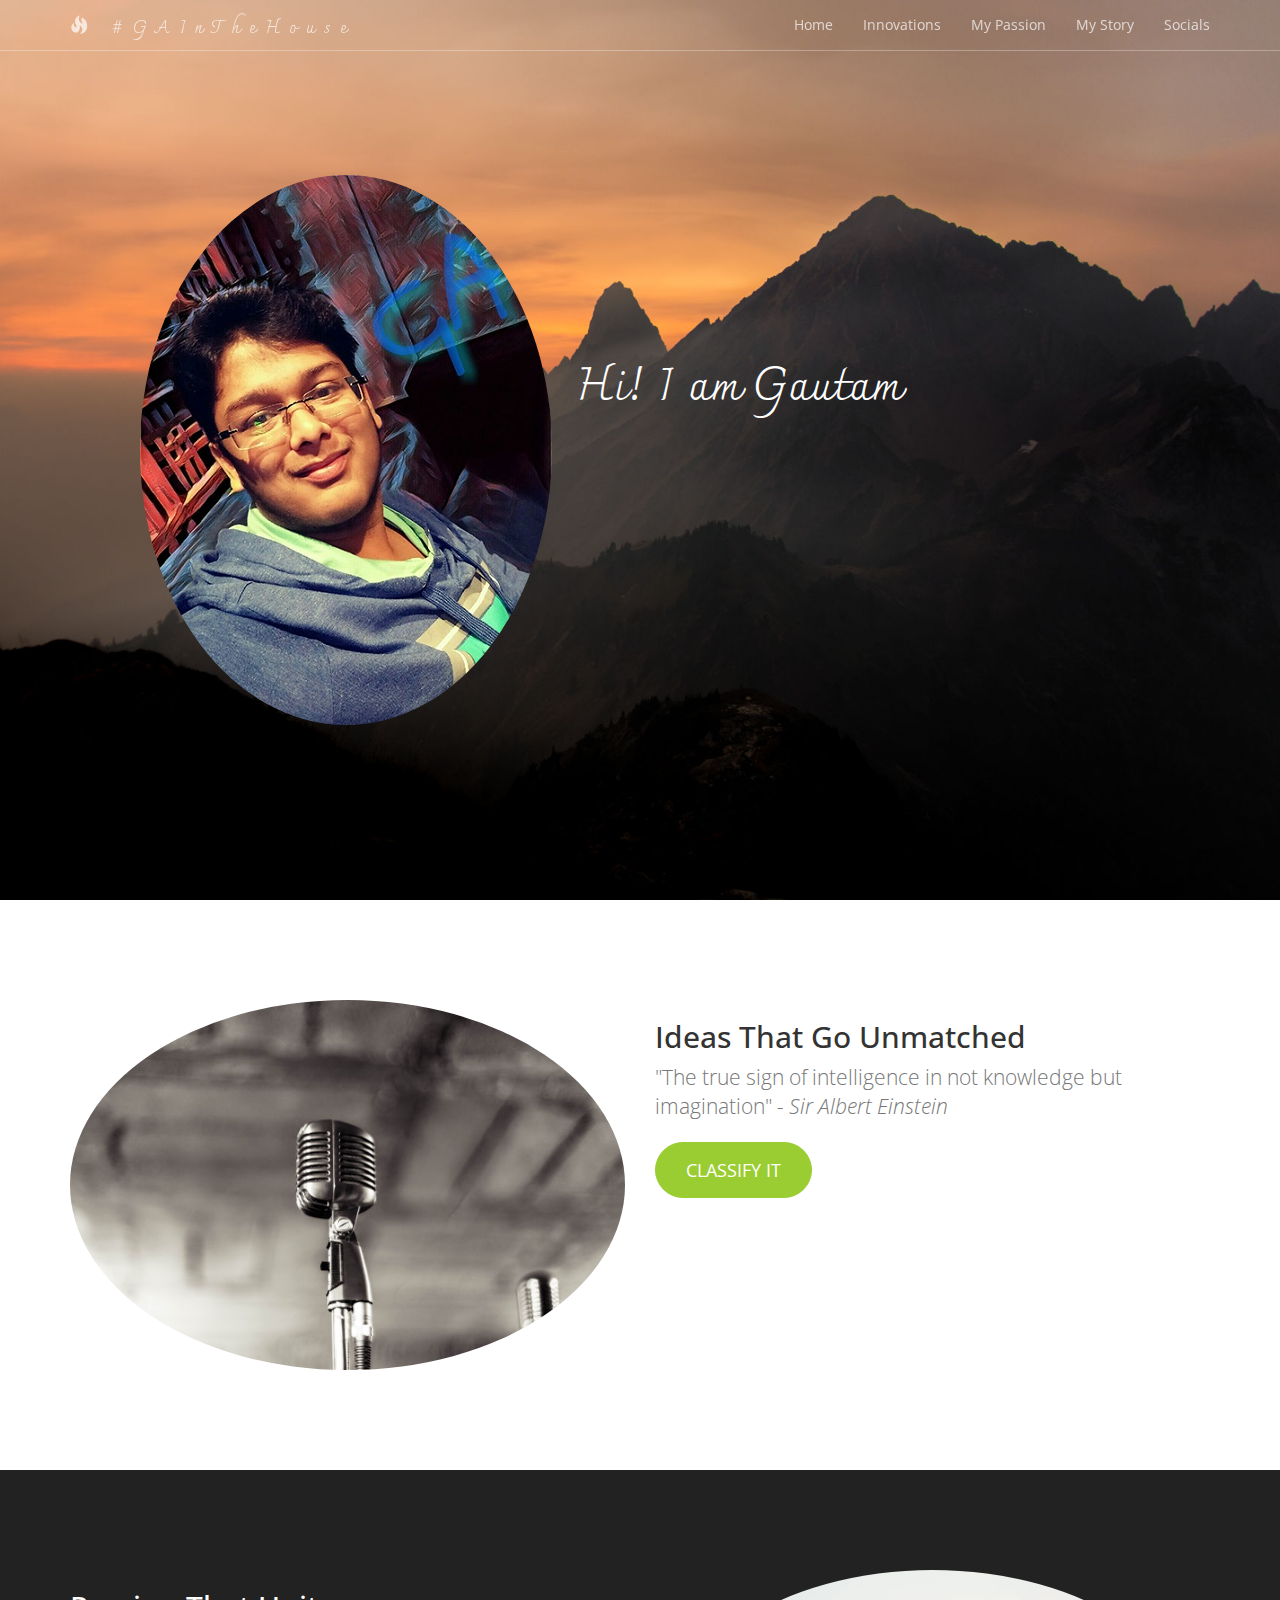
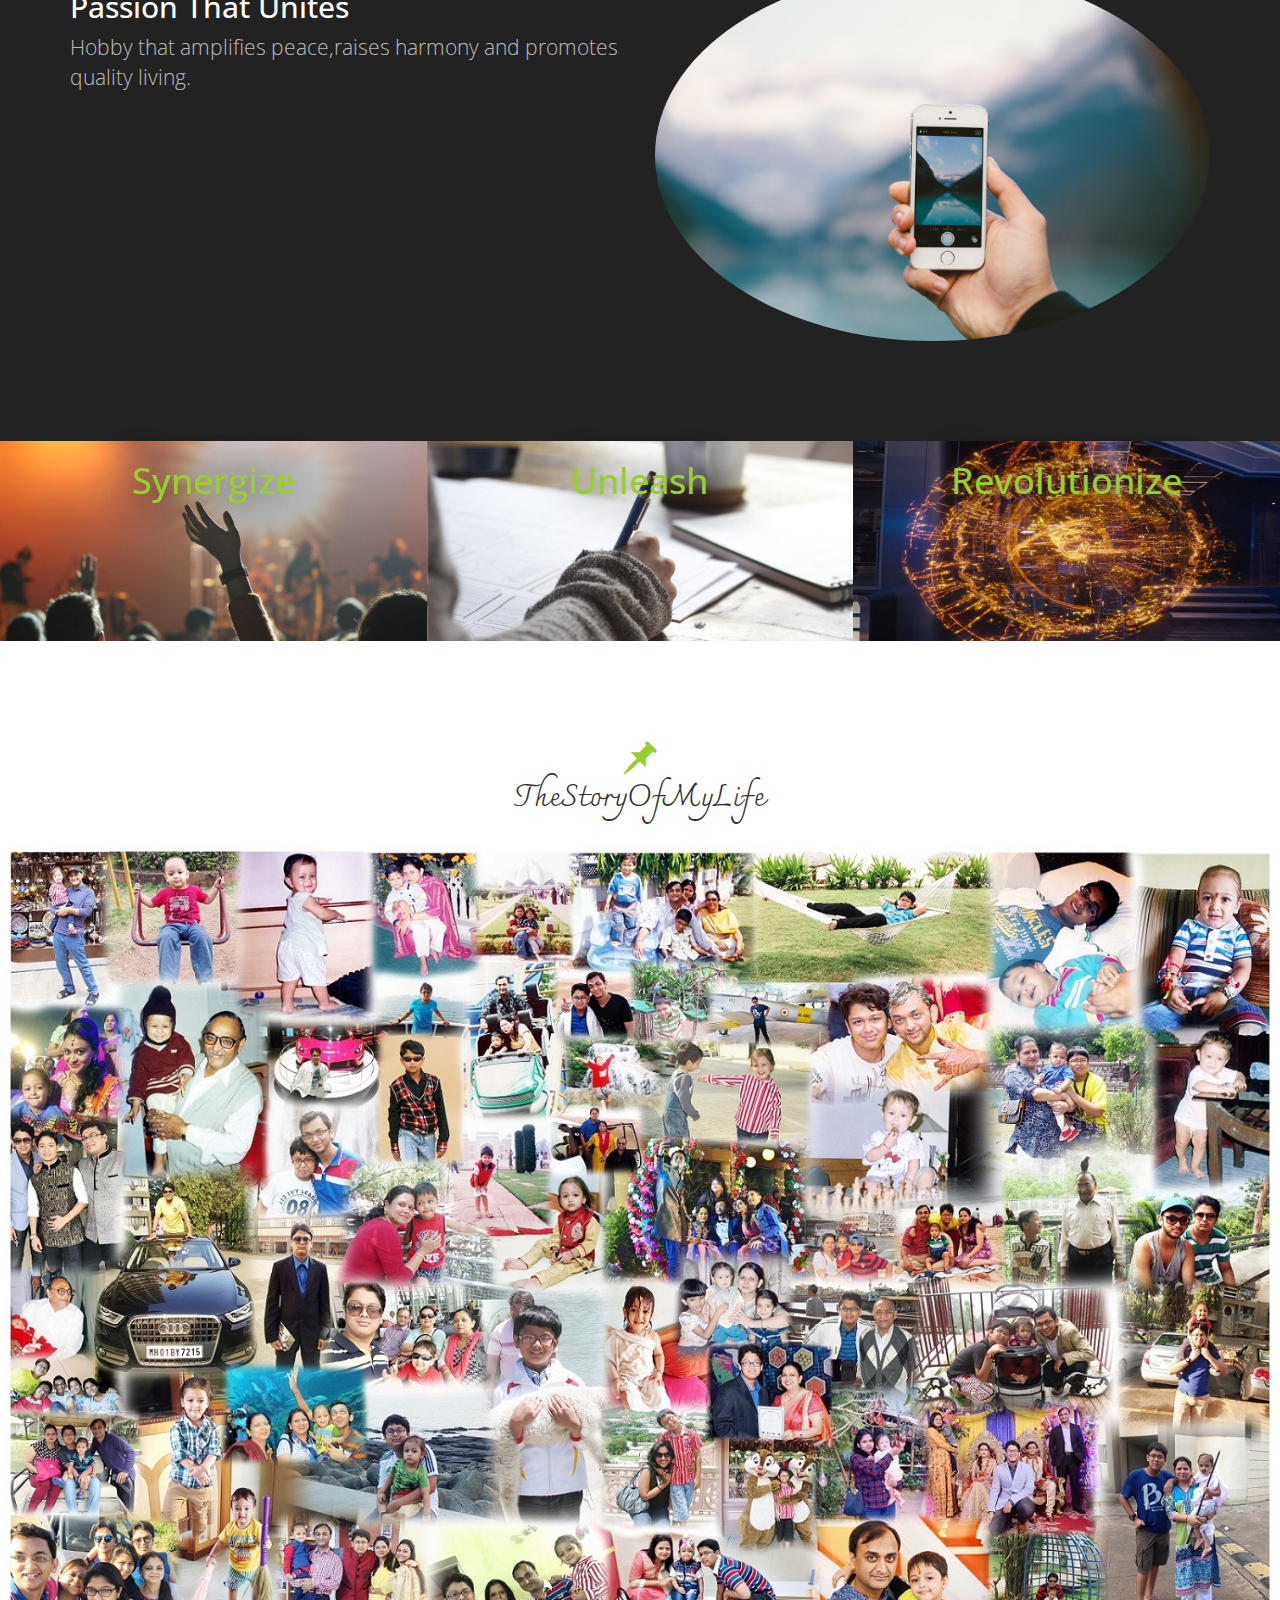
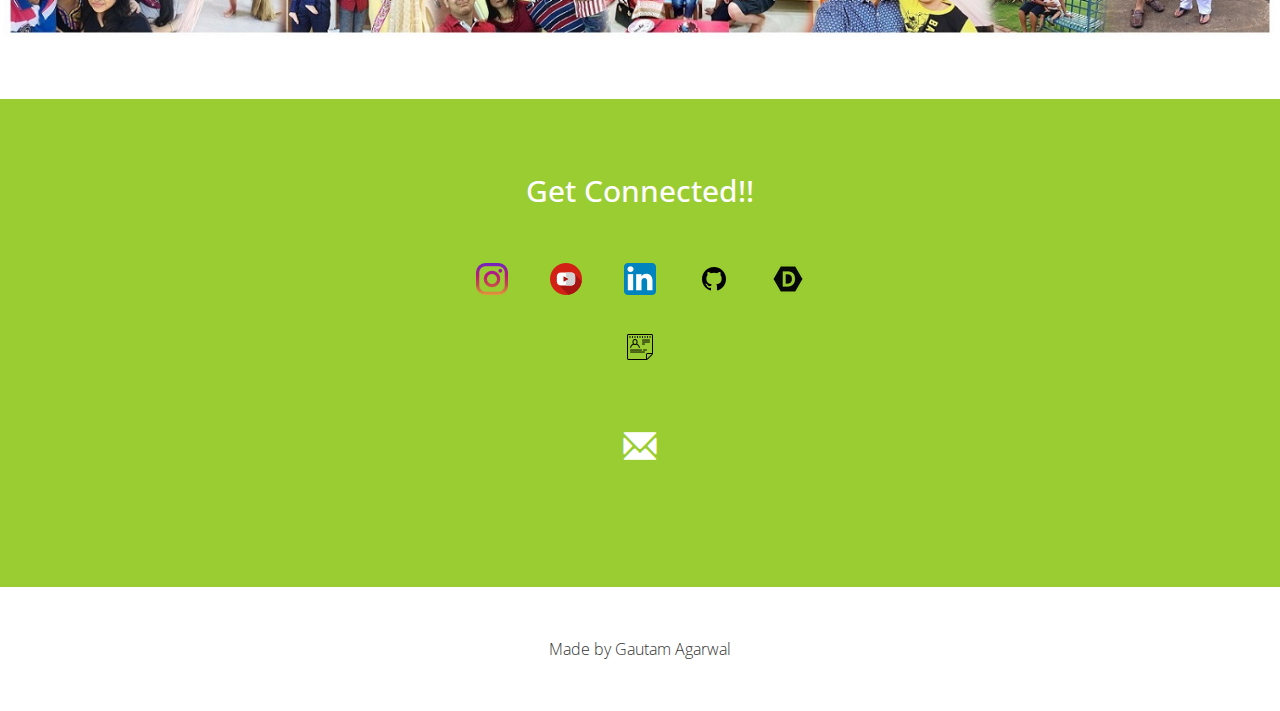
==== index.html @ 52cdddf7 "Summer 2020 Commit" ====
<!DOCTYPE html>
<html lang="en">
    <head>
        
        <meta charset="utf-8">
        <meta http-equiv="X-UA-Compatible" content="IE=edge">
        <meta name="viewport" content="width=device-width, initial-scale=1">
        
        <!-- The above 3 meta tags *must* come first in the head; any other head content must come *after* these tags -->
        <title>GAInTheHouse</title>
        
        <!-- Bootstrap Core CSS -->
        <link href="css/bootstrap.min.css" rel="stylesheet">
        
        <!-- Custom CSS: This stylesheet is to override any Bootstrap styles and apply own styles -->
        <link href="css/custom.css" rel="stylesheet">

        <!--[if lt IE 9]>
            <script src="https://oss.maxcdn.com/libs/html5shiv/3.7.0/html5shiv.js"></script>
            <script src="https://oss.maxcdn.com/libs/respond.js/1.4.2/respond.min.js"></script>
        <![endif]-->

        <!-- Custom Fonts from Google -->
        <link href="https://fonts.googleapis.com/css?family=Charmonman" rel="stylesheet">
        <link href='http://fonts.googleapis.com/css?family=Open+Sans:300italic,400italic,600italic,700italic,800italic,400,300,600,700,800' rel='stylesheet' type='text/css'>
        
        <!-- Title & Fav Icons -->
        <link rel="apple-touch-icon" sizes="57x57" href="/fav/apple-icon-57x57.png">
        <link rel="apple-touch-icon" sizes="60x60" href="/fav/apple-icon-60x60.png">
        <link rel="apple-touch-icon" sizes="72x72" href="/fav/apple-icon-72x72.png">
        <link rel="apple-touch-icon" sizes="76x76" href="/fav/apple-icon-76x76.png">
        <link rel="apple-touch-icon" sizes="114x114" href="fav/apple-icon-114x114.png">
        <link rel="apple-touch-icon" sizes="120x120" href="/fav/apple-icon-120x120.png">
        <link rel="apple-touch-icon" sizes="144x144" href="/fav/apple-icon-144x144.png">
        <link rel="apple-touch-icon" sizes="152x152" href="/fav/apple-icon-152x152.png">
        <link rel="apple-touch-icon" sizes="180x180" href="/fav/apple-icon-180x180.png">
        <link rel="icon" type="image/png" sizes="192x192"  href="/fav/android-icon-192x192.png">
        <link rel="icon" type="image/png" sizes="32x32" href="/fav/favicon-32x32.png">
        <link rel="icon" type="image/png" sizes="96x96" href="/fav/favicon-96x96.png">
        <link rel="icon" type="image/png" sizes="16x16" href="/fav/favicon-16x16.png">
        <link rel="manifest" href="/fav/manifest.json">
        <meta name="msapplication-TileColor" content="#ffffff">
        <meta name="msapplication-TileImage" content="/fav/ms-icon-144x144.png">
        <meta name="theme-color" content="#ffffff">
    
    </head>

    <body>

        <!-- Navigation -->
        <nav id="siteNav" class="navbar navbar-default navbar-fixed-top" role="navigation">
            <div class="container">
                <!-- Logo and responsive toggle -->
                <div class="navbar-header">
                    <button type="button" class="navbar-toggle" data-toggle="collapse" data-target="#navbar">
                        <span class="sr-only">Toggle navigation</span>
                        <span class="icon-bar"></span>
                        <span class="icon-bar"></span>
                        <span class="icon-bar"></span>
                    </button>
                    <a class="navbar-brand" href="#">
                	   <span class="glyphicon glyphicon-fire"></span> 
                	   #GAInTheHouse
                    </a>
                </div>
                <!-- Navbar links -->
                <div class="collapse navbar-collapse" id="navbar">
                    <ul class="nav navbar-nav navbar-right">
                        <li>
                            <a href="#head">Home</a>
                        </li>
                        <li>
                            <a href="#innovations">Innovations</a>
                        </li>
					    <li>
						    <a href="#passion">My Passion</a>		
					    </li>
                        <li>
						    <a href="#story">My Story</a>		
					    </li>
                        <li>
                            <a href="#socials">Socials</a>
                        </li>
                    </ul>
                
              </div><!-- /.navbar-collapse -->
         </div><!-- /.container -->
    </nav>

	   <!-- Header -->
       <header>
        <div class="header-content" id="head">
            <div class="header-content-inner">
                <img src="images/1.jpg" class="gautam-image">
                <br><br><br><br><br><br>
                <h1 style="float:left;">&nbsp;&nbsp;Hi! I am Gautam</h1>
                <br><br><br><br><br><br><br>
                
            </div>
        </div>
    </header>

	   <!-- Innovations-->
       <section class="content innovations" id="innovations">
        <div class="container">
            <div class="row">
                <div class="col-sm-6">
                    <img class="img-responsive img-circle center-block" src="images/microphone.jpg" alt="">
                </div>
                <div class="col-sm-6">
                	<h2 class="section-header">Ideas That Go Unmatched</h2>
                	<p class="lead text-muted">"The true sign of intelligence in not knowledge but imagination"
                        <span style="font-style: italic"> - Sir Albert Einstein</span></p>
                	<button id="myBtn" class="btn btn-primary btn-lg">Classify It</button>
                    
                    <!-- The Modal -->
                    <div id="myModalidea" class="modal-idea">
                        <!-- Modal content For Idea -->
                        <div class="modal-content-idea">
                            <div class="modal-header-idea">
                                <span class="close-idea">&times;</span>
                                <h2>Robo"Mop"</h2>
                            </div>
                            <div class="modal-body-idea">
                                <ul> 
                                    <li>An advanced automated cleaning robot that uses arduino language.</li>
                                    <li>Incorporates obstacles, avoids them and serves end-to-end clening services.</li>
                                    <li>Second-to-second actions monitorable by online dynamic dashboard.</li>
                                </ul>
                            </div>
                            <div class="modal-footer-idea">
                                <h3><a href="dashboard.html">Click here</a> to view the dashboard</h3>
                            </div>
                        </div>
                    </div>
                    <script>
                        // Get the modal
                        var modal = document.getElementById('myModalidea');
                        // Get the button that opens the modal
                        var btn = document.getElementById("myBtn");
                        // Get the <span> element that closes the modal
                        var span = document.getElementsByClassName("close-idea")[0];
                        // When the user clicks the button, open the modal 
                        btn.onclick = function() 
                        {
                            modal.style.display = "block";
                        }
                        // When the user clicks on <span> (x), close the modal
                        span.onclick = function() 
                        {
                            modal.style.display = "none";
                        }
                        // When the user clicks anywhere outside of the modal, close it
                        window.onclick = function(event) 
                        {
                            if (event.target == modal) 
                            {
                                modal.style.display = "none";
                            }
                        }
                    </script>
                </div>                
            </div>
        </div>
    </section>
    
	   <!-- Passion -->
       <section class="content content-2" id="passion">
        <div class="container">
            <div class="row">
                <div class="col-sm-6">
                	<h2 class="section-header">Passion That Unites</h2>
                	<p class="lead text-light">Hobby that amplifies peace,raises harmony and promotes quality living.</p>
                </div>    
                <div class="col-sm-6">
                    <img class="img-responsive img-circle center-block" src="images/iphone.jpg" alt="">
                </div>            
            </div>
        </div>
    </section>    

       <!-- Promos -->
	   <div class="container-fluid">
            <div class="row promo">
               <a onclick="openModal();currentSlide(1)" class="cursor">
                <div class="col-md-4 promo-item item-2">
                        <h1 class="cursor">Synergize</h1>       
				</div>
               </a>
               <a onclick="openModal();currentSlide(2)" class="cursor">
                    <div class="col-md-4 promo-item item-1">
                        <h1>Unleash</h1>
                    </div>
                </a>
                <a onclick="openModal();currentSlide(3)" class="cursor">
				    <div class="col-md-4 promo-item item-3">
                         <h1>Revolutionize</h1>
                    </div>
                </a>
            </div>
        </div><!-- /.container-fluid -->
        <div id="myModallightbox" class="modal-lightbox">
            <span class="close-lightbox cursor" onclick="closeModallightbox()">&times;</span>
            <div class="modal-content-lightbox">
                <div class="mySlides" style="background: url(images/concert.jpg) no-repeat; background-size: auto;">
                    <div class="numbertext" >1/3</div>
                    <br>
                    <h1 style="font-family:'Charmonman',cursive;text-align: center" class="music-icon">
                        <span class="glyphicon glyphicon-music" style="font-size:6px;"></span>
                        <span class="glyphicon glyphicon-music" style="font-size:12px;"></span>
                        <span class="glyphicon glyphicon-music" style="font-size:18px;"></span>
                        <span class="glyphicon glyphicon-music" style="font-size:24px;"></span>
                        <span class="glyphicon glyphicon-music" style="font-size:30px;"></span>
                    </h1>
                    <p style="font-size: 18px; color:white;">&nbsp;&nbsp;&nbsp;&nbsp; 
                        Music breathes life within you. It encourages you, motivates you and pours energy into you.<br>
                    </p>
                    <ul style="font-size: 18px; color: white;">
                        <li>I host a youtube channel, "GA InTheHouse" to showcase my talent in music.</li>
                    </ul>
                    <h1 style="font-family:'Charmonman',cursive; font-size: 30px; color: white;">
                        &nbsp;&nbsp;&nbsp;&nbsp;&nbsp;&nbsp;&nbsp;My Favourite Pieces
                    </h1>
                    <div class="gallery">
                        <video controls>
                            <source src="videos/sway.mp4" type="video/mp4">
                                Your browser does not support the video tag.
                        </video>
                        <div class="desc">Sway</div>
                    </div>
                    <div class="gallery">
                        <video controls>
                            <source src="videos/jamaican.mp4" type="video/mp4">
                                Your browser does not support the video tag.
                        </video>
                        <div class="desc">Jamaican Farewell</div>
                    </div>
                    <div class="gallery">
                        <video controls>
                            <source src="videos/imagine.mp4" type="video/mp4">
                                Your browser does not support the video tag.
                        </video>
                        <div class="desc">Imagine</div>
                    </div>
                    <br><br><br><br><br><br><br><br><br><br><br><br><br>
                    <p style="color: white">&nbsp;&nbsp;&nbsp;&nbsp;&nbsp;
                        View some more videos on 
                        <a href="https://www.youtube.com/channel/UCxS1_cz53xz7WYj1E4BYRvg?view_as=subscriber">
                            <img src="images/youtube.png">
                        </a> 
                    </p>
                    <br>
                </div>    
                <div class="mySlides item-1" style="background: url(images/writing.jpg) no-repeat; background-size:auto">
                    <div class="numbertext">2/3</div>
                    <h1 style="font-family:'Charmonman',cursive;text-align: center;" class="writing-icon">
                        <span class="glyphicon glyphicon-book" style="font-size:12px;"></span>
                        <span class="glyphicon glyphicon-pencil" style="font-size:12px;"></span>
                        <span class="glyphicon glyphicon-pencil" style="font-size:18px;"></span>
                        <span class="glyphicon glyphicon-pencil" style="font-size:24px;"></span>
                        <span class="glyphicon glyphicon-pencil" style="font-size:36px;"></span>
                    </h1>
                    <br>
                    <br>
                    <h1 style="font-family:'Charmonman',cursive; font-size: 30px; color: skyblue;">
                        &nbsp;&nbsp;&nbsp;&nbsp;&nbsp;&nbsp;&nbsp;My Favourite Artworks
                    </h1>
                    <div class="gallery">
                        <img src="images/art1.jpg">
                        <div class="desc" style="color: black"><b>Name Doodle</b></div>
                    </div>
                    <div class="gallery">
                        <img src="images/art2.jpg">
                        <div class="desc" style="color: black"><b>Playing with lines</b></div>
                    </div>
                    <div class="gallery">
                        <img src="images/art3.jpg">
                        <div class="desc"style="color: black"><b>Abstract Art</b></div>
                    </div>
                    <br><br><br><br><br> <br><br><br><br><br> <br><br><br><br><br> <br><br>
                </div>
                <div class="mySlides" style="background: url(images/AI.jpg) no-repeat; background-size:auto">
                    <div class="numbertext">3/3</div>
                    <br><br>
                    <h1 style="text-align: center; color: aliceblue;">
                        <img src="images/computer.png">
                        <br>
                        Computer Vision
                    </h1>
                    <br>
                    <br>
                    <h1 style="font-family:'Charmonman',cursive; font-size: 30px; color: skyblue;">
                        &nbsp;&nbsp;&nbsp;&nbsp;&nbsp;&nbsp;&nbsp;My Favourite Models
                    </h1>
                    <div class="gallery">
                        <img src="images/cv1.jpg">
                        <div class="desc">Cone Detection</div>
                    </div>
                    <div class="gallery">
                        <img src="">
                        <div class="desc">Stand Out Work</div>
                    </div>
                    <div class="gallery">
                        <img src="">
                        <div class="desc">Stand Out Work</div>
                    </div>
<br><br><br><br><br><br><br><br><br><br><br><br><br>
                    <p style="color: white">&nbsp;&nbsp;&nbsp;&nbsp;&nbsp;
                        View some more models on 
                        <a href="https://github.com/GAInTheHouse"><img src="images/github.png"></a> 
                    </p>
                    <br>
                </div>
                <a class="prev" onclick="plusSlides(-1)">&#10094;</a>
                <a class="next" onclick="plusSlides(1)">&#10095;</a>

                <div class="caption-container">
                    <p id="caption"></p>
                </div>
                <div class="column-lightbox">
                    <img class="demo cursor" src="images/concert.jpg" style="max-width:100%; max-height: 100%;" onclick="currentSlide(1)" alt="Music">
                </div>
                <div class="column-lightbox">
                    <img class="demo cursor" src="images/writing.jpg" style="width:100%" onclick="currentSlide(2)" alt="Writing">
                </div>
                <div class="column-lightbox">
                    <img class="demo cursor" src="images/AI.jpg" style="max-width:100%; max-height:100%" onclick="currentSlide(3)" alt="Artificial Intelligence">
                </div>
            </div>
        </div>
    <script>
        function openModal() 
        {
            document.getElementById('myModallightbox').style.display = "block";
        }   

        function closeModallightbox() 
        {
            document.getElementById('myModallightbox').style.display = "none";
        }

        var slideIndex = 1;
        showSlides(slideIndex);

        function plusSlides(n) 
        {
            showSlides(slideIndex += n);
        }

        function currentSlide(n) 
        {
            showSlides(slideIndex = n);
        }

        function showSlides(n) 
        {
            var i;
            var slides = document.getElementsByClassName("mySlides");
            var dots = document.getElementsByClassName("demo");
            var captionText = document.getElementById("caption");
            if (n > slides.length) {slideIndex = 1}
            if (n < 1) {slideIndex = slides.length}
            for (i = 0; i < slides.length; i++) 
            {
                slides[i].style.display = "none";
            }
            for (i = 0; i < dots.length; i++) 
            {
                dots[i].className = dots[i].className.replace(" active", "");
            }
            slides[slideIndex-1].style.display = "block";
            dots[slideIndex-1].className += " active";
            captionText.innerHTML = dots[slideIndex-1].alt;
        }
    </script>
        

	   <!-- The Story Of My Life -->
       <section class="content content-3" id="story">
        <div><br><br><br>
			<h2 class="section-header" style="font-family: 'Charmonman', cursive; "><span class="glyphicon glyphicon-pushpin text-primary"></span><br>TheStoryOfMyLife</h2> <br>
            
             <img class="row-grid" src="images/Story.jpg">
                
            <p class="lead text-muted"></p>              
       </div>
     </section>
    
       <!-- Footer -->
       <footer class="page-footer">
    
    	<!-- Contact Us -->
        <div class="contact" id="socials">
        	<div class="container">
                
				<h2 class="section-heading">Get Connected!!</h2>
                <p>
                    <br>
                    <a href="https://www.instagram.com/gainthehouse/"><img src="images/instagram.png" float="centre"></a>
                    &nbsp;&nbsp;&nbsp;&nbsp;&nbsp;
                    <a href="https://www.youtube.com/channel/UCxS1_cz53xz7WYj1E4BYRvg?view_as=subscriber"><img src="images/youtube.png"></a>
                    &nbsp;&nbsp;&nbsp;&nbsp;&nbsp;
                    <a href="https://www.linkedin.com/in/gainthehouse/"><img src="images/linkedin.png"></a>
                    &nbsp;&nbsp;&nbsp;&nbsp;&nbsp;
                    <a href="https://github.com/GAInTheHouse"><img src="images/github.png"></a>
                    &nbsp;&nbsp;&nbsp;&nbsp;&nbsp;
                    <a href="https://devpost.com/GAInTheHouse?ref_content=user-portfolio&ref_feature=portfolio&ref_medium=global-nav"><img src="images/devpost.png"></a>
                    <br><br>
				    <a href="resume.pdf">
                    <img src="images/resume.png">
                    <br> My Resume
                    </a>
                    <br><br>
				    <a href="mailto:gauti@gainthehouse.com">
                        <span class="glyphicon glyphicon-envelope" style="color:white;"></span>
                        <br>gauti@gainthehouse.com
                    </a>
                </p>
        	</div>
        </div>
        	
        <!-- Copyright etc -->
        <div class="small-print">
        	<div class="container">
        		<p>
                    Made by Gautam Agarwal
                </p>
        	</div>
        </div>
        
    </footer>

    <!-- jQuery -->
    <script src="js/jquery-1.11.3.min.js"></script>

     <!-- Bootstrap Core JavaScript -->
     <script src="js/bootstrap.min.js"></script>

     <!-- Plugin JavaScript -->
     <script src="js/jquery.easing.min.js"></script>
    
     <!-- Custom Javascript -->
     <script src="js/custom.js"></script>

   </body>
</html>
---- css/custom.css ----
html,body 
{
    width: 100%;
    height: 100%;
    font-family: 'Open Sans','Helvetica Neue',Arial,sans-serif;
}

a 
{
    color: yellowgreen;
    -webkit-transition: all .35s;
    -moz-transition: all .35s;
    transition: all .35s;
}
a:hover,a:focus 
{
    color: forestgreen;
}

p 
{
    font-size: 16px;
    line-height: 1.5;
}

header 
{
    position: relative;
    width: 100%;
    min-height: auto;
    text-align: center;
    color: #fff;
    background-image: url('../images/header.jpg');
    background-position: center;
    -webkit-background-size:cover;
    -moz-background-size: cover;
    background-size:cover;
    -o-background-size: cover;
}
header .header-content 
{
    position: relative;
    width: 100%;
    padding: 100px 15px 70px;
    text-align: center;
}

    header .header-content .header-content-inner 
    {
        margin-right: auto;
        margin-left: auto;
        max-width: 1000px;
    }

header .header-content .header-content-inner h1 
{
    margin-top:0px;
    margin-bottom: 20px;
    font-size: 30px;
    font-family: 'Charmonman', cursive;
    font-weight: 300;
}


@media(min-width:850px) 
{
    header 
    {
        min-height: 100%;
    }
    header .header-content 
    {
        position: absolute;
        top: 50%;
        padding: 0 50px;
        -webkit-transform: translateY(-50%);
        -ms-transform: translateY(-50%);
        transform: translateY(-50%);
    }
    header .header-content .header-content-inner 
    {
        margin-right: auto;
        margin-left: auto;
        max-width: 1000px;
    }

	header .header-content .header-content-inner h1 
    {
    	margin-top:70px;
    margin-bottom: 0px;
        font-size: 45px;
    }
       
}

.gautam-image{
    border-radius: 100%; 
    float:left; 
    max-height: 100%;
}
 

@media screen and (max-width: 850px) 
{
    .gautam-image{
    border-radius: 100%; 
    float:left; 
    height: 300px;
}
}

.section-heading 
{
    margin-top: 0;
    margin-bottom: 20px;
}

.intro 
{
	color: #fff;
    background-color: yellowgreen;
    padding: 70px 0;
    text-align: center;
}

.content 
{
    padding: 100px 0;
}

.content-2 
{
	color: #fff;
    background-color: #222;
}

.content-3 
{
	padding: 20px 0 40px;
	text-align: center;
}

.promo,.promo h3,.promo a:link,.promo a:visited,.promo a:hover,.promo a:active 
{
    color: white;
	text-shadow: 0px 0px 40px black;
    text-decoration: none;
}

.promo-item 
{
    height: 200px;
    line-height: 180px;
    text-align: center;
}

.promo-item:hover 
{
    background-size: 110%; 
    border: 10px solid rgba(255,255,255,0.3);
    line-height: 160px;
}

.promo-item h3 
{
    font-size: 40px;
    display: inline-block;
    vertical-align: middle;
}

.item-1 
{
	background: url('../images/writing.jpg');
    
}
	
.item-2 
{
	background: url('../images/concert.jpg');
}
	
.item-3
{
	background: url('../images/AI.jpg');
}
		
.item-1,.item-2,.item-3 
{
	background-size: cover;
	background-position: 50% 50%;
}

.page-footer
{
	text-align: center;
}

.page-footer .contact 
{
	padding: 75px 0;
	background-color: yellowgreen;
	color: #fff;
}

.page-footer .contact p 
{
	font-size: 22px;
	font-weight: 300;
}
	
.content-3 .glyphicon,	.page-footer .contact .glyphicon 
{
	font-size: 32px;
	font-weight: 700;
}
		
.page-footer .small-print 
{
	padding: 50px 0 40px;
	font-weight: 300;
}

.text-light 
{
    color: rgba(255,255,255,.7);
}

.navbar-default 
{
    border-color: rgba(34,34,34,.05);
    background-color: #fff;
    -webkit-transition: all .35s;
    -moz-transition: all .35s;
    transition: all .35s;
}

.navbar-default .navbar-header .navbar-brand 
{
    color: yellowgreen;
    font-family: 'Charmonman', cursive;
    
}

.navbar-default .navbar-header .navbar-brand:hover, .navbar-default .navbar-header .navbar-brand:focus 
{
    color: #eb3812;
}

.navbar-default .nav > li>a,  .navbar-default .nav>li>a:focus 
{
    color: #222;
}

.navbar-default .nav > li>a:hover,  .navbar-default .nav>li>a:focus:hover 
{
    color: yellowgreen;
}

.navbar-default .nav > li.active>a,  .navbar-default .nav>li.active>a:focus 
{
    color: yellowgreen!important;
    background-color: transparent;
}

.navbar-default .nav > li.active>a:hover,  .navbar-default .nav>li.active>a:focus:hover 
{
    background-color: transparent;    
}

@media(min-width:768px) 
{
    .navbar-default 
    {
        border-color: rgba(255,255,255,.3);
        background-color: transparent;
    }

    .navbar-default .navbar-header .navbar-brand 
    {
        color: rgba(255,255,255,.7);
        letter-spacing: 0.5em;
    }

    .navbar-default .navbar-header .navbar-brand:hover,.navbar-default .navbar-header .navbar-brand:focus 
    {
        color: #fff;
    }

    .navbar-default .nav > li>a,.navbar-default .nav>li>a:focus 
    {
        color: rgba(255,255,255,.7);
    }

    .navbar-default .nav > li>a:hover,.navbar-default .nav>li>a:focus:hover 
    {
        color: #fff;
    }

    .navbar-default.affix 
    {
        border-color: #fff;
        background-color: #fff;
        box-shadow: 0px 7px 20px 0px rgba(0,0,0,0.1);
    }

    .navbar-default.affix .navbar-header .navbar-brand 
    {
        letter-spacing: 0;
        color: yellowgreen;
    }

    .navbar-default.affix .navbar-header .navbar-brand:hover,.navbar-default.affix .navbar-header .navbar-brand:focus 
    {
        color: #eb3812;
    }

    .navbar-default.affix .nav > li>a,.navbar-default.affix .nav>li>a:focus 
    {
        color: #222;
    }

    .navbar-default.affix .nav > li>a:hover,.navbar-default.affix .nav>li>a:focus:hover 
    {
        color: yellowgreen;
    }
}


.btn-default 
{
    border-color: #fff;
    color: #222;
    background-color: #fff;
    -webkit-transition: all .35s;
    -moz-transition: all .35s;
    transition: all .35s;
}

.btn-default:hover,.btn-default:focus,.btn-default.focus,.btn-default:active,.btn-default.active,
.open > .dropdown-toggle.btn-default 
{
    border-color: #eee;
    color: #222;
    background-color: #eee;
}

.btn-default:active,.btn-default.active,.open > .dropdown-toggle.btn-default 
{
    background-image: none;
}

.btn-default.disabled,.btn-default[disabled],fieldset[disabled] .btn-default,.btn-default.disabled:hover,
.btn-default[disabled]:hover,fieldset[disabled] .btn-default:hover,.btn-default.disabled:focus,.btn-default[disabled]:focus,
fieldset[disabled] .btn-default:focus,.btn-default.disabled.focus,.btn-default[disabled].focus,
fieldset[disabled] .btn-default.focus,.btn-default.disabled:active,.btn-default[disabled]:active,
fieldset[disabled] .btn-default:active,.btn-default.disabled.active,.btn-default[disabled].active,
fieldset[disabled] .btn-default.active 
{
    border-color: #fff;
    background-color: #fff;
}

.btn-default .badge 
{
    color: #fff;
    background-color: #222;
}

.btn-primary 
{
    border-color: yellowgreen;
    color: #fff;
    background-color: yellowgreen;
    -webkit-transition: all .35s;
    -moz-transition: all .35s;
    transition: all .35s;
}

.btn-primary:hover,.btn-primary:focus,.btn-primary.focus,.btn-primary:active,.btn-primary.active,
.open > .dropdown-toggle.btn-primary 
{
    border-color: limegreen;
    color: #fff;
    background-color: limegreen;
}

.btn-primary:active,.btn-primary.active,.open > .dropdown-toggle.btn-primary 
{
    background-image: none;
}

.btn-primary.disabled,.btn-primary[disabled],fieldset[disabled] .btn-primary,.btn-primary.disabled:hover,
.btn-primary[disabled]:hover,fieldset[disabled] .btn-primary:hover,.btn-primary.disabled:focus,.btn-primary[disabled]:focus,
fieldset[disabled] .btn-primary:focus,.btn-primary.disabled.focus,.btn-primary[disabled].focus,
fieldset[disabled] .btn-primary.focus,.btn-primary.disabled:active,.btn-primary[disabled]:active,
fieldset[disabled] .btn-primary:active,.btn-primary.disabled.active,.btn-primary[disabled].active,
fieldset[disabled] .btn-primary.active 
{
    border-color: yellowgreen;
    background-color: yellowgreen;
}

.btn-primary .badge 
{
    color: yellowgreen;
    background-color: #fff;
}


.btn 
{
    border-radius: 300px;
    text-transform: uppercase;
}

.btn-lg 
{
    padding: 15px 30px;
}

::-moz-selection 
{
    text-shadow: none;
    color: #fff;
    background: #222;
}

::selection 
{
    text-shadow: none;
    color: #fff;
    background: #222;
}

img::selection 
{
    color: #fff;
    background: 0 0;
}

img::-moz-selection 
{
    color: #fff;
    background: 0 0;
}

.text-primary 
{
    color: yellowgreen;
}

.bg-primary 
{
    background-color: yellowgreen;
}





.row-grid 
{
    display: -ms-flexbox; /* IE10 */
    display: flex;
    -ms-flex-wrap: wrap; /* IE10 */
    flex-wrap: wrap;
    padding: 0 4px;
    max-width:100%;
}

/* Create four equal columns that sits next to each other */
.column-grid {
    -ms-flex: 25%; /* IE10 */
    flex: 25%;
    max-width: 25%;
    padding: 0 4px;
}

.column-grid img {
    margin-top: 8px;
    vertical-align: middle;
    width:100%;
    opacity:0.95;
}

/* Responsive layout - makes a two column-layout instead of four columns */
@media screen and (max-width: 800px) {
    .column-grid {
        -ms-flex: 50%;
        flex: 50%;
        max-width: 50%;
    }
}

/* Responsive layout - makes the two columns stack on top of each other instead of next to each other */
@media screen and (max-width: 600px) 
{
    .column-grid 
    {
        -ms-flex: 100%;
        flex: 100%;
        max-width: 100%;
    }
}


div.gallery 
{
     margin: 8px;
     border: 1px solid #ccc;
     float: left;
     width: 350px;
     height: 215px;  
}
div.gallery:hover 
{
     border: 1px solid #777;
}
div.gallery video,div.gallery img
{
     width: 350px;
     height: 175px;
}
div.desc 
{
     padding: 2px;
     text-align: center;
     font-size: 18px;
    color: aliceblue;
}

@media screen and (max-width: 1250px) {

    div.gallery 
{
     margin: 8px;
     border: 1px solid #ccc;
     float: left;
     width: 250px;
     height: 215px;  
}
    
    div.gallery video,div.gallery img
{
     width: 250px;
     height: 175px;
}
    
    div.desc 
{
     padding: 1.5px;
     text-align: center;
     font-size: 16px;
    color: aliceblue;
}


}

@media screen and (max-width: 950px) {

    div.gallery 
{
     margin: 8px;
     border: 1px solid #ccc;
     float: left;
     width: 200px;
     height: 215px;  
}
    
    div.gallery video,div.gallery img
{
     width: 200px;
     height: 175px;
}
    
    div.desc 
{
     padding: 1px;
     text-align: center;
     font-size: 14px;
    color: aliceblue;
}


}


@media screen and (max-width: 700px) {

    div.gallery 
{
     margin: 8px;
     border: 1px solid #ccc;
     float: left;
     width: 150px;
     height: 200px;  
}
    
    div.gallery video,div.gallery img
{
     width: 150px;
     height: 150px;
}
    
    div.desc 
{
     padding: 1px;
     text-align: center;
     font-size: 12px;
    color: aliceblue;
}


}

@media screen and (max-width: 550px) {

    div.gallery 
{
     margin: 8px;
     border: 1px solid #ccc;
     float: left;
     width: 100px;
     height: 175px;  
}
    
    div.gallery video,div.gallery img
{
     width: 100px;
     height: 125px;
}
    
    div.desc 
{
     padding: 1px;
     text-align: center;
     font-size: 12px;
    color: aliceblue;
}


}

@media screen and (max-width: 400px) {

    div.gallery 
{
     margin: 8px;
     border: 1px solid #ccc;
     float: left;
     width: 75px;
     height: 150px;  
}
    
    div.gallery video,div.gallery img
{
     width: 75px;
     height: 100px;
}
    
    div.desc 
{
     padding: 1px;
     text-align: center;
     font-size: 12px;
    color: aliceblue;
}

}


div.quotes 
{ 
     text-align: center;
     margin: 10px;
     border: 1px solid #ccc;
     float: left;
     width: 350px;
     height: 300px; 
     font-size: 50px;
     color:black;
}
div.quotes:hover 
{
     border: 1px solid #777;
}




.modal-idea 
{
    display: none; /* Hidden by default */
    position: fixed; /* Stay in place */
    z-index: 1; /* Sit on top */
    padding-top: 100px; /* Location of the box */
    left: 0;
    top: 0;
    width: 100%; /* Full width */
    height: 100%; /* Full height */
    overflow: auto; /* Enable scroll if needed */
    background-color: rgb(0,0,0); /* Fallback color */
    background-color: rgba(0,0,0,0.4); /* Black w/ opacity */
}
/* Add Animation */
@-webkit-keyframes animatetop 
{
    from {top:-300px; opacity:0} 
    to {top:0; opacity:1}
}
@keyframes animatetop 
{
    from {top:-300px; opacity:0}
    to {top:0; opacity:1}
}
/* The Close Button */
.close-idea 
{
    color: white;
    float: right;
    font-size: 28px;
    font-weight: bold;
}
.close-idea:hover,.close-idea:focus 
{
    color: #000;
    text-decoration: none;
    cursor: pointer;
}


/* Modal Content For Ideas*/
.modal-content-idea 
{
    background-color: bisque;
    position: relative; 
    margin: auto;
    padding: 0;
    border: 1px solid #888;
    width: 80%;
    box-shadow: 0 4px 8px 0 rgba(0,0,0,0.2),0 6px 20px 0 rgba(0,0,0,0.19);
    -webkit-animation-name: animatetop;
    -webkit-animation-duration: 0.4s;
    animation-name: animatetop;
    animation-duration: 0.4s
}
.modal-header-idea 
{
    padding: 2px 16px;
    background-color: darkturquoise;
    color: white;
}
.modal-body-idea 
{
    padding: 2px 16px;
}
.modal-footer-idea 
{
    padding: 2px 16px;
    background-color: aqua;
    color: white;
}




/*Light Box*/
.row-lightbox > .column-lightbox 
{
  padding: 0 8px;
}

.row-lightbox:after 
{
  content: "";
  display: table;
  clear: both;
}

.column-lightbox
{
  float: left;
  width: 33%;
}

.modal-lightbox {
  display: none;
  position: fixed;
  z-index: 1;
  padding-top: 100px;
  left: 0;
  top: 0;
  width: 100%;
  height: 100%;
  overflow: auto;
  background-color: black;
}

/* Modal Content */
.modal-content-lightbox 
{
  position: relative;
  background-color: #fefefe;
  margin: auto;
  padding: 0;
  width: 90%;
  max-width: 1200px;
}

/* The Close Button */
.close-lightbox
{
  color: white;
  position: absolute;
  top: 50px;
  right: 25px;
  font-size: 35px;
  font-weight: bold;
}

.close-lightbox:hover,.close-lightbox:focus 
{
  color: #999;
  text-decoration: none;
  cursor: pointer;
}

.mySlides 
{
  display: none;
  background-size: 100%
}

.cursor 
{
  cursor: pointer;
}

/* Next & previous buttons */
.prev,.next 
{
  cursor: pointer;
  position: absolute;
  top: 50%;
  width: auto;
  padding: 16px;
  margin-top: -50px;
  color: white;
  font-weight: bold;
  font-size: 20px;
  transition: 0.6s ease;
  border-radius: 0 3px 3px 0;
  user-select: none;
  -webkit-user-select: none;
}

/* Position the "next button" to the right */
.next 
{
  right: 0;
  border-radius: 3px 0 0 3px;
}

/* On hover, add a black background color with a little bit see-through */
.prev:hover,.next:hover 
{
  background-color: rgba(0, 0, 0, 0.8);
}

/* Number text (1/3 etc) */
.numbertext 
{
  color: #f2f2f2;
  font-size: 12px;
  padding: 8px 12px;
  position: absolute;
  top: 0;
}


.caption-container 
{
  text-align: center;
  background-color: black;
  padding: 2px 16px;
  color: white;
}

.demo 
{
  opacity: 0.6;
}

.active,.demo:hover 
{
  opacity: 1;
}


.music-icon, .writing-icon
{
    color:chartreuse;
}
.music-icon:hover, .writing-icon
{
    text-shadow: 5px black;
    color: aqua
}
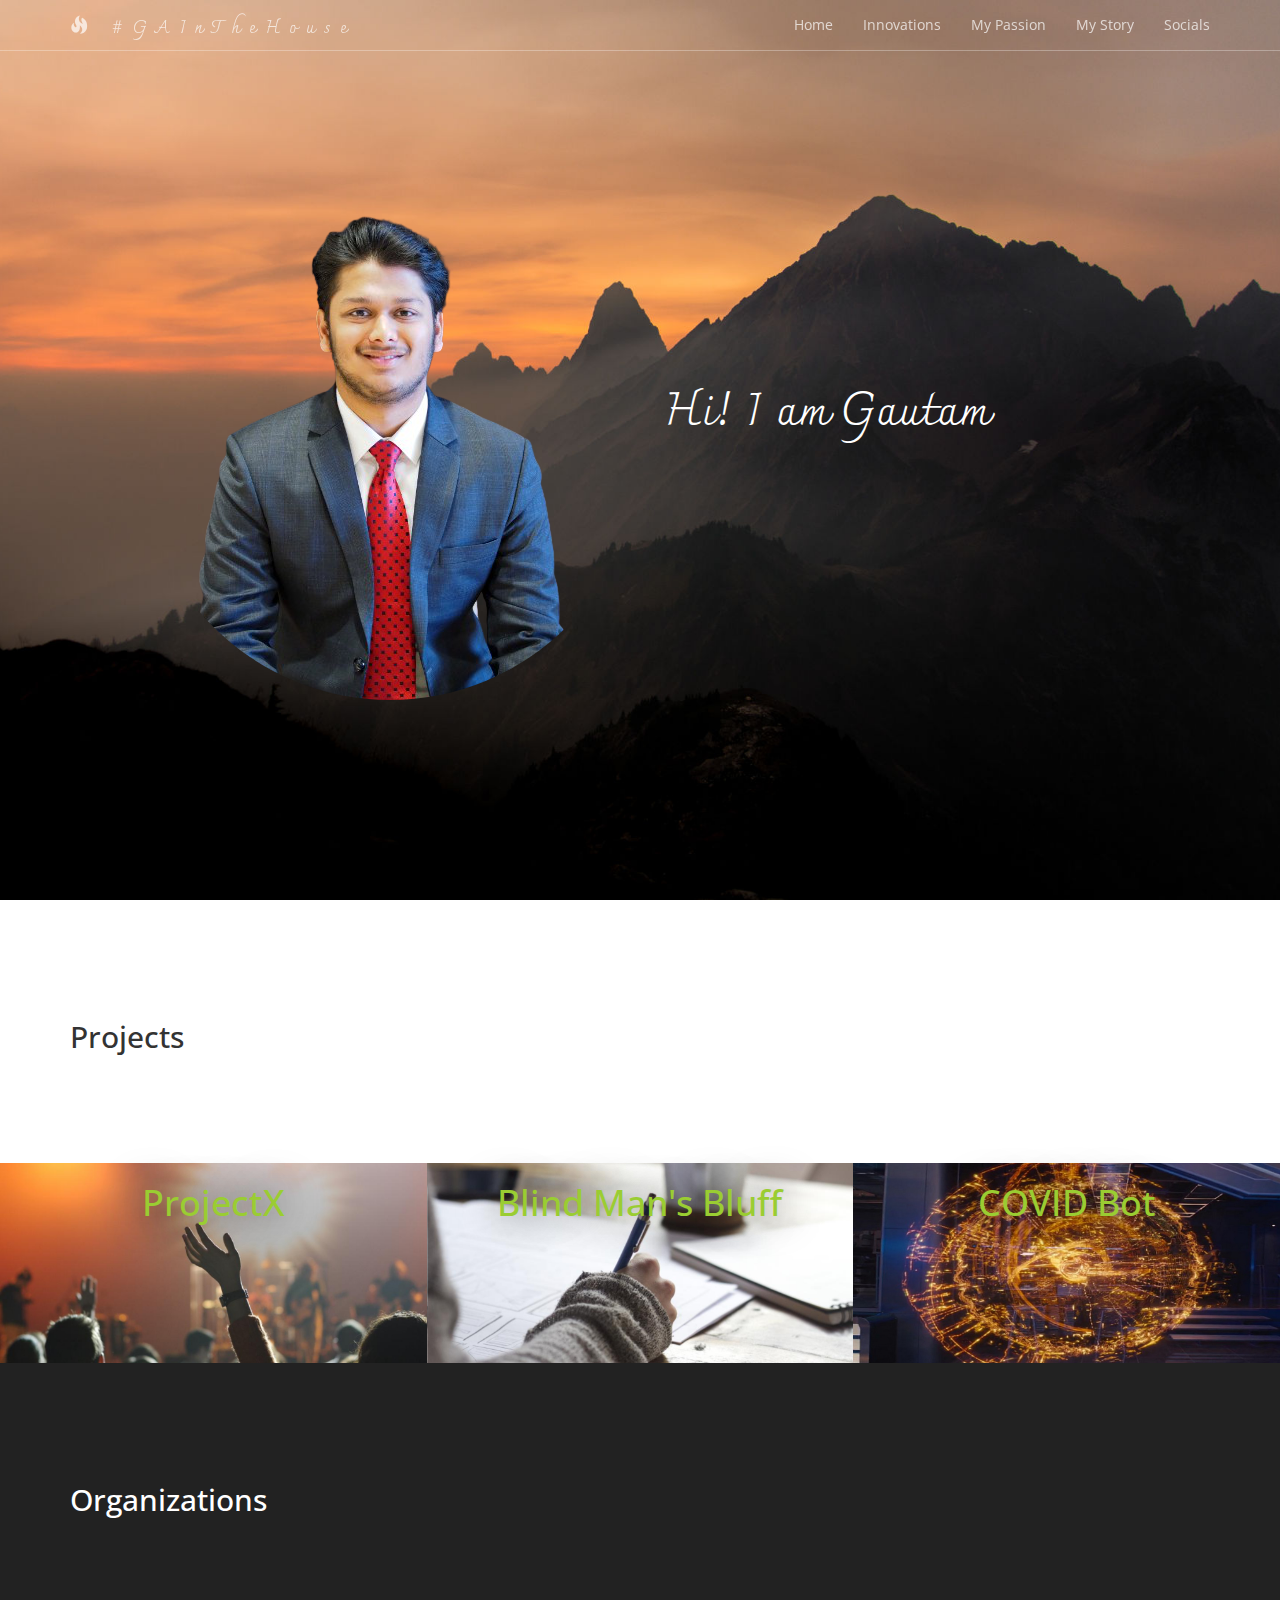
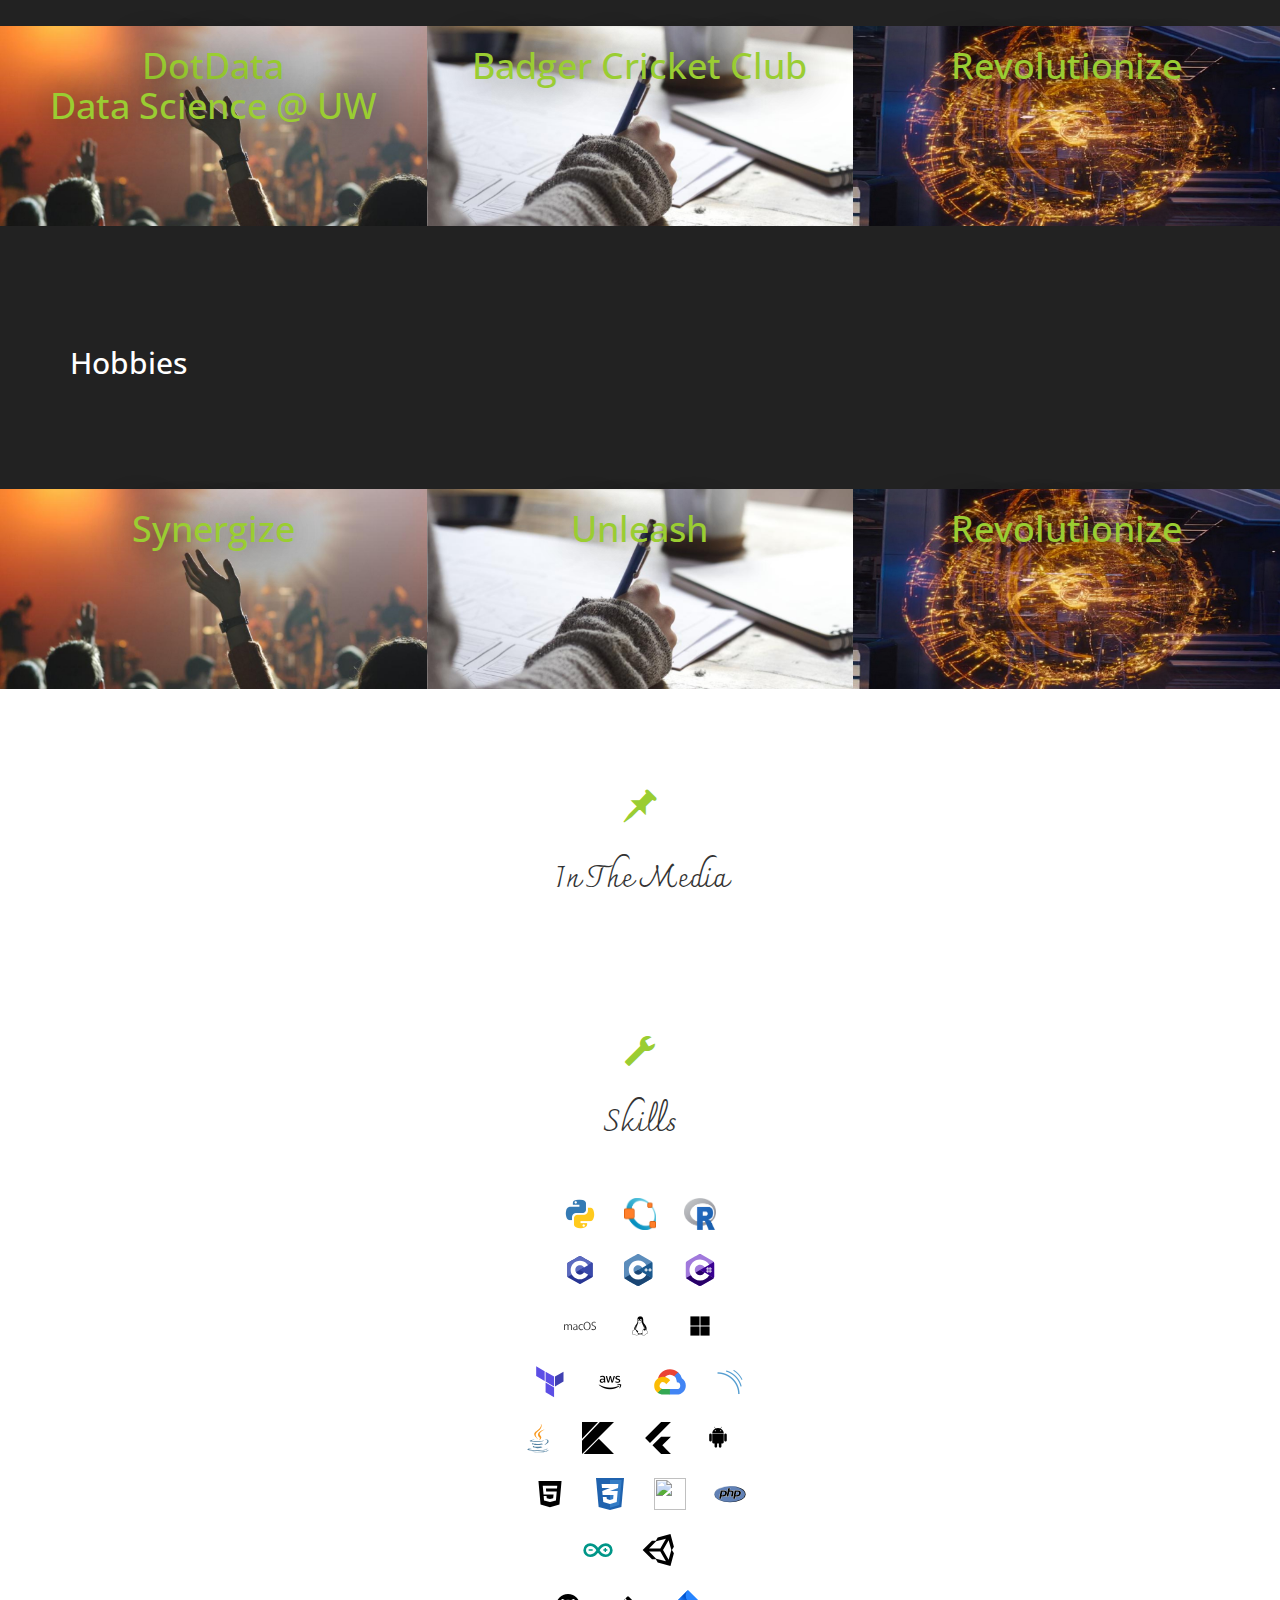
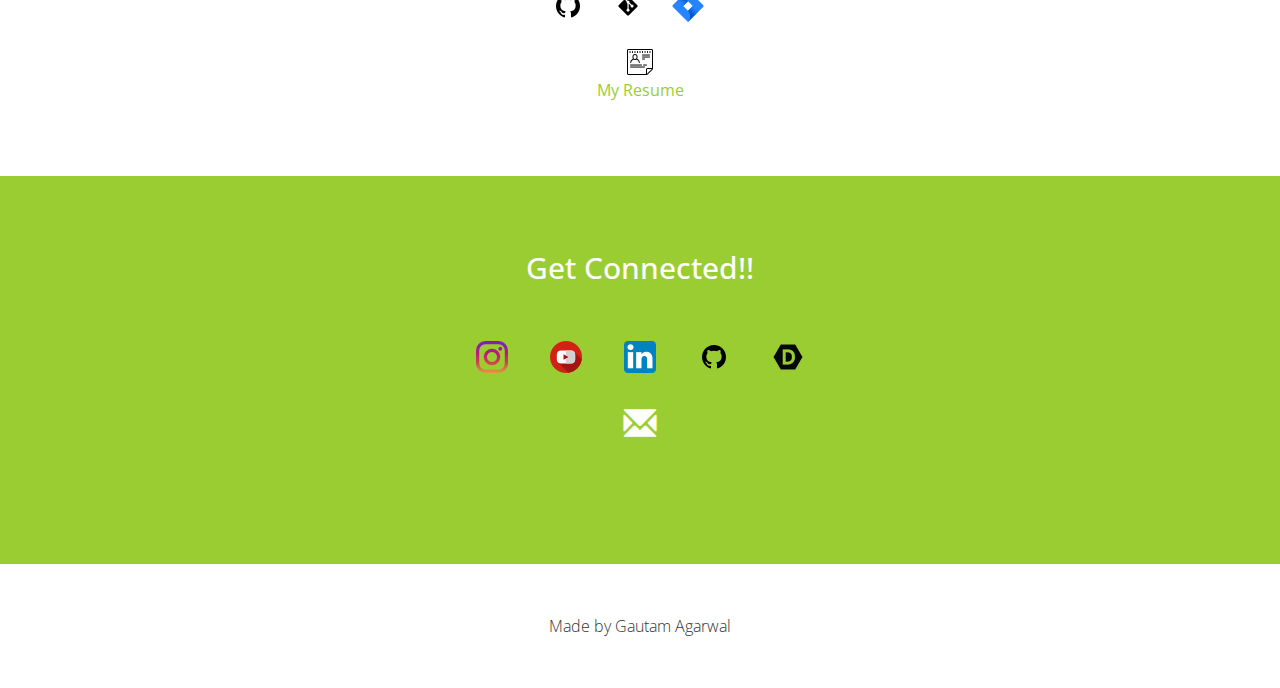
==== commit 9dd2fa3a: "Summer 21 First Commit" ====
--- a/index.html
+++ b/index.html
@@ -1,17 +1,17 @@
 <!DOCTYPE html>
 <html lang="en">
     <head>
-        
+
         <meta charset="utf-8">
         <meta http-equiv="X-UA-Compatible" content="IE=edge">
         <meta name="viewport" content="width=device-width, initial-scale=1">
-        
+
         <!-- The above 3 meta tags *must* come first in the head; any other head content must come *after* these tags -->
         <title>GAInTheHouse</title>
-        
+
         <!-- Bootstrap Core CSS -->
         <link href="css/bootstrap.min.css" rel="stylesheet">
-        
+
         <!-- Custom CSS: This stylesheet is to override any Bootstrap styles and apply own styles -->
         <link href="css/custom.css" rel="stylesheet">
 
@@ -23,7 +23,7 @@
         <!-- Custom Fonts from Google -->
         <link href="https://fonts.googleapis.com/css?family=Charmonman" rel="stylesheet">
         <link href='http://fonts.googleapis.com/css?family=Open+Sans:300italic,400italic,600italic,700italic,800italic,400,300,600,700,800' rel='stylesheet' type='text/css'>
-        
+
         <!-- Title & Fav Icons -->
         <link rel="apple-touch-icon" sizes="57x57" href="/fav/apple-icon-57x57.png">
         <link rel="apple-touch-icon" sizes="60x60" href="/fav/apple-icon-60x60.png">
@@ -42,7 +42,7 @@
         <meta name="msapplication-TileColor" content="#ffffff">
         <meta name="msapplication-TileImage" content="/fav/ms-icon-144x144.png">
         <meta name="theme-color" content="#ffffff">
-    
+
     </head>
 
     <body>
@@ -59,7 +59,7 @@
                         <span class="icon-bar"></span>
                     </button>
                     <a class="navbar-brand" href="#">
-                	   <span class="glyphicon glyphicon-fire"></span> 
+                	   <span class="glyphicon glyphicon-fire"></span>
                 	   #GAInTheHouse
                     </a>
                 </div>
@@ -73,16 +73,16 @@
                             <a href="#innovations">Innovations</a>
                         </li>
 					    <li>
-						    <a href="#passion">My Passion</a>		
+						    <a href="#passion">My Passion</a>
 					    </li>
                         <li>
-						    <a href="#story">My Story</a>		
+						    <a href="#story">My Story</a>
 					    </li>
                         <li>
                             <a href="#socials">Socials</a>
                         </li>
                     </ul>
-                
+
               </div><!-- /.navbar-collapse -->
          </div><!-- /.container -->
     </nav>
@@ -91,11 +91,11 @@
        <header>
         <div class="header-content" id="head">
             <div class="header-content-inner">
-                <img src="images/1.jpg" class="gautam-image">
+                <img src="images/1.png" class="gautam-image">
                 <br><br><br><br><br><br>
                 <h1 style="float:left;">&nbsp;&nbsp;Hi! I am Gautam</h1>
                 <br><br><br><br><br><br><br>
-                
+
             </div>
         </div>
     </header>
@@ -104,87 +104,439 @@
        <section class="content innovations" id="innovations">
         <div class="container">
             <div class="row">
+
                 <div class="col-sm-6">
-                    <img class="img-responsive img-circle center-block" src="images/microphone.jpg" alt="">
-                </div>
-                <div class="col-sm-6">
-                	<h2 class="section-header">Ideas That Go Unmatched</h2>
-                	<p class="lead text-muted">"The true sign of intelligence in not knowledge but imagination"
-                        <span style="font-style: italic"> - Sir Albert Einstein</span></p>
-                	<button id="myBtn" class="btn btn-primary btn-lg">Classify It</button>
-                    
-                    <!-- The Modal -->
-                    <div id="myModalidea" class="modal-idea">
-                        <!-- Modal content For Idea -->
-                        <div class="modal-content-idea">
-                            <div class="modal-header-idea">
-                                <span class="close-idea">&times;</span>
-                                <h2>Robo"Mop"</h2>
-                            </div>
-                            <div class="modal-body-idea">
-                                <ul> 
-                                    <li>An advanced automated cleaning robot that uses arduino language.</li>
-                                    <li>Incorporates obstacles, avoids them and serves end-to-end clening services.</li>
-                                    <li>Second-to-second actions monitorable by online dynamic dashboard.</li>
-                                </ul>
-                            </div>
-                            <div class="modal-footer-idea">
-                                <h3><a href="dashboard.html">Click here</a> to view the dashboard</h3>
-                            </div>
-                        </div>
-                    </div>
-                    <script>
-                        // Get the modal
-                        var modal = document.getElementById('myModalidea');
-                        // Get the button that opens the modal
-                        var btn = document.getElementById("myBtn");
-                        // Get the <span> element that closes the modal
-                        var span = document.getElementsByClassName("close-idea")[0];
-                        // When the user clicks the button, open the modal 
-                        btn.onclick = function() 
-                        {
-                            modal.style.display = "block";
-                        }
-                        // When the user clicks on <span> (x), close the modal
-                        span.onclick = function() 
-                        {
-                            modal.style.display = "none";
-                        }
-                        // When the user clicks anywhere outside of the modal, close it
-                        window.onclick = function(event) 
-                        {
-                            if (event.target == modal) 
-                            {
-                                modal.style.display = "none";
-                            }
-                        }
-                    </script>
-                </div>                
+                	<h2 class="section-header">Projects</h2>
+
+                </div>
             </div>
         </div>
     </section>
-    
+
+    <div class="container-fluid">
+                <div class="row promo">
+                   <a onclick="openModal();currentSlide(1)" class="cursor">
+                    <div class="col-md-4 promo-item item-2">
+                            <h1 class="cursor">ProjectX</h1>
+    				</div>
+                   </a>
+                   <a onclick="openModal();currentSlide(2)" class="cursor">
+                        <div class="col-md-4 promo-item item-1">
+                            <h1>Blind Man's Bluff</h1>
+                        </div>
+                    </a>
+                    <a onclick="openModal();currentSlide(3)" class="cursor">
+    				    <div class="col-md-4 promo-item item-3">
+                             <h1>COVID Bot</h1>
+                        </div>
+                    </a>
+                </div>
+        </div>
+        <div id="myModallightbox" class="modal-lightbox">
+                <span class="close-lightbox cursor" onclick="closeModallightbox()">&times;</span>
+                <div class="modal-content-lightbox">
+                    <div class="mySlides" style="background: url(images/concert.jpg) no-repeat; background-size: auto;">
+                        <div class="numbertext" >1/3</div>
+                        <br>
+                        <h1 style="font-family:'Charmonman',cursive;text-align: center" class="music-icon">
+                            <span class="glyphicon glyphicon-music" style="font-size:6px;"></span>
+                            <span class="glyphicon glyphicon-music" style="font-size:12px;"></span>
+                            <span class="glyphicon glyphicon-music" style="font-size:18px;"></span>
+                            <span class="glyphicon glyphicon-music" style="font-size:24px;"></span>
+                            <span class="glyphicon glyphicon-music" style="font-size:30px;"></span>
+                        </h1>
+                        <p style="font-size: 18px; color:white;">&nbsp;&nbsp;&nbsp;&nbsp;
+                            Music breathes life within you. It encourages you, motivates you and pours energy into you.<br>
+                        </p>
+                        <ul style="font-size: 18px; color: white;">
+                            <li>I host a youtube channel, "GA InTheHouse" to showcase my talent in music.</li>
+                        </ul>
+                        <h1 style="font-family:'Charmonman',cursive; font-size: 30px; color: white;">
+                            &nbsp;&nbsp;&nbsp;&nbsp;&nbsp;&nbsp;&nbsp;My Favourite Pieces
+                        </h1>
+                        <div class="gallery">
+                            <video controls>
+                                <source src="videos/sway.mp4" type="video/mp4">
+                                    Your browser does not support the video tag.
+                            </video>
+                            <div class="desc">Sway</div>
+                        </div>
+                        <div class="gallery">
+                            <video controls>
+                                <source src="videos/jamaican.mp4" type="video/mp4">
+                                    Your browser does not support the video tag.
+                            </video>
+                            <div class="desc">Jamaican Farewell</div>
+                        </div>
+                        <div class="gallery">
+                            <video controls>
+                                <source src="videos/imagine.mp4" type="video/mp4">
+                                    Your browser does not support the video tag.
+                            </video>
+                            <div class="desc">Imagine</div>
+                        </div>
+                        <br><br><br><br><br><br><br><br><br><br><br><br><br>
+                        <p style="color: white">&nbsp;&nbsp;&nbsp;&nbsp;&nbsp;
+                            View some more videos on
+                            <a href="https://www.youtube.com/channel/UCxS1_cz53xz7WYj1E4BYRvg?view_as=subscriber">
+                                <img src="images/youtube.png">
+                            </a>
+                        </p>
+                        <br>
+                    </div>
+                    <div class="mySlides item-1" style="background: url(images/writing.jpg) no-repeat; background-size:auto">
+                        <div class="numbertext">2/3</div>
+                        <h1 style="font-family:'Charmonman',cursive;text-align: center;" class="writing-icon">
+                            <span class="glyphicon glyphicon-book" style="font-size:12px;"></span>
+                            <span class="glyphicon glyphicon-pencil" style="font-size:12px;"></span>
+                            <span class="glyphicon glyphicon-pencil" style="font-size:18px;"></span>
+                            <span class="glyphicon glyphicon-pencil" style="font-size:24px;"></span>
+                            <span class="glyphicon glyphicon-pencil" style="font-size:36px;"></span>
+                        </h1>
+                        <br>
+                        <br>
+                        <h1 style="font-family:'Charmonman',cursive; font-size: 30px; color: skyblue;">
+                            &nbsp;&nbsp;&nbsp;&nbsp;&nbsp;&nbsp;&nbsp;My Favourite Artworks
+                        </h1>
+                        <div class="gallery">
+                            <img src="images/art1.jpg">
+                            <div class="desc" style="color: black"><b>Name Doodle</b></div>
+                        </div>
+                        <div class="gallery">
+                            <img src="images/art2.jpg">
+                            <div class="desc" style="color: black"><b>Playing with lines</b></div>
+                        </div>
+                        <div class="gallery">
+                            <img src="images/art3.jpg">
+                            <div class="desc"style="color: black"><b>Abstract Art</b></div>
+                        </div>
+                        <br><br><br><br><br> <br><br><br><br><br> <br><br><br><br><br> <br><br>
+                    </div>
+                    <div class="mySlides" style="background: url(images/AI.jpg) no-repeat; background-size:auto">
+                        <div class="numbertext">3/3</div>
+                        <br><br>
+                        <h1 style="text-align: center; color: aliceblue;">
+                            <img src="images/computer.png">
+                            <br>
+                            Computer Vision
+                        </h1>
+                        <br>
+                        <br>
+                        <h1 style="font-family:'Charmonman',cursive; font-size: 30px; color: skyblue;">
+                            &nbsp;&nbsp;&nbsp;&nbsp;&nbsp;&nbsp;&nbsp;My Favourite Models
+                        </h1>
+                        <div class="gallery">
+                            <img src="images/cv1.jpg">
+                            <div class="desc">Cone Detection</div>
+                        </div>
+                        <div class="gallery">
+                            <img src="">
+                            <div class="desc">Stand Out Work</div>
+                        </div>
+                        <div class="gallery">
+                            <img src="">
+                            <div class="desc">Stand Out Work</div>
+                        </div>
+    <br><br><br><br><br><br><br><br><br><br><br><br><br>
+                        <p style="color: white">&nbsp;&nbsp;&nbsp;&nbsp;&nbsp;
+                            View some more models on
+                            <a href="https://github.com/GAInTheHouse"><img src="images/github.png"></a>
+                        </p>
+                        <br>
+                    </div>
+                    <a class="prev" onclick="plusSlides(-1)">&#10094;</a>
+                    <a class="next" onclick="plusSlides(1)">&#10095;</a>
+
+                    <div class="caption-container">
+                        <p id="caption"></p>
+                    </div>
+                    <div class="column-lightbox">
+                        <img class="demo cursor" src="images/concert.jpg" style="max-width:100%; max-height: 100%;" onclick="currentSlide(1)" alt="Music">
+                    </div>
+                    <div class="column-lightbox">
+                        <img class="demo cursor" src="images/writing.jpg" style="width:100%" onclick="currentSlide(2)" alt="Writing">
+                    </div>
+                    <div class="column-lightbox">
+                        <img class="demo cursor" src="images/AI.jpg" style="max-width:100%; max-height:100%" onclick="currentSlide(3)" alt="Artificial Intelligence">
+                    </div>
+                </div>
+            </div>
+        <script>
+            function openModal()
+            {
+                document.getElementById('myModallightbox').style.display = "block";
+            }
+
+            function closeModallightbox()
+            {
+                document.getElementById('myModallightbox').style.display = "none";
+            }
+
+            var slideIndex = 1;
+            showSlides(slideIndex);
+
+            function plusSlides(n)
+            {
+                showSlides(slideIndex += n);
+            }
+
+            function currentSlide(n)
+            {
+                showSlides(slideIndex = n);
+            }
+
+            function showSlides(n)
+            {
+                var i;
+                var slides = document.getElementsByClassName("mySlides");
+                var dots = document.getElementsByClassName("demo");
+                var captionText = document.getElementById("caption");
+                if (n > slides.length) {slideIndex = 1}
+                if (n < 1) {slideIndex = slides.length}
+                for (i = 0; i < slides.length; i++)
+                {
+                    slides[i].style.display = "none";
+                }
+                for (i = 0; i < dots.length; i++)
+                {
+                    dots[i].className = dots[i].className.replace(" active", "");
+                }
+                slides[slideIndex-1].style.display = "block";
+                dots[slideIndex-1].className += " active";
+                captionText.innerHTML = dots[slideIndex-1].alt;
+            }
+        </script>
+
+        <!-- Organizations -->
+         <section class="content content-2" id="passion">
+           <div class="container">
+               <div class="row">
+                   <div class="col-sm-6">
+                     <h2 class="section-header">Organizations</h2>
+
+                   </div>
+
+               </div>
+           </div>
+        </section>
+
+        <div class="container-fluid">
+               <div class="row promo">
+                  <a onclick="openModal();currentSlide(1)" class="cursor">
+                   <div class="col-md-4 promo-item item-2">
+                           <h1 class="cursor">
+                             DotData
+                             <br>
+                             Data Science @ UW
+                           </h1>
+
+           </div>
+                  </a>
+                  <a onclick="openModal();currentSlide(2)" class="cursor">
+                       <div class="col-md-4 promo-item item-1">
+                           <h1>Badger Cricket Club</h1>
+                       </div>
+                   </a>
+                   <a onclick="openModal();currentSlide(3)" class="cursor">
+               <div class="col-md-4 promo-item item-3">
+                            <h1>Revolutionize</h1>
+                       </div>
+                   </a>
+               </div>
+           </div><!-- /.container-fluid -->
+           <div id="myModallightbox" class="modal-lightbox">
+               <span class="close-lightbox cursor" onclick="closeModallightbox()">&times;</span>
+               <div class="modal-content-lightbox">
+                   <div class="mySlides" style="background: url(images/concert.jpg) no-repeat; background-size: auto;">
+                       <div class="numbertext" >1/3</div>
+                       <br>
+                       <h1 style="font-family:'Charmonman',cursive;text-align: center" class="music-icon">
+                           <span class="glyphicon glyphicon-music" style="font-size:6px;"></span>
+                           <span class="glyphicon glyphicon-music" style="font-size:12px;"></span>
+                           <span class="glyphicon glyphicon-music" style="font-size:18px;"></span>
+                           <span class="glyphicon glyphicon-music" style="font-size:24px;"></span>
+                           <span class="glyphicon glyphicon-music" style="font-size:30px;"></span>
+                       </h1>
+                       <p style="font-size: 18px; color:white;">&nbsp;&nbsp;&nbsp;&nbsp;
+                           Music breathes life within you. It encourages you, motivates you and pours energy into you.<br>
+                       </p>
+                       <ul style="font-size: 18px; color: white;">
+                           <li>I host a youtube channel, "GA InTheHouse" to showcase my talent in music.</li>
+                       </ul>
+                       <h1 style="font-family:'Charmonman',cursive; font-size: 30px; color: white;">
+                           &nbsp;&nbsp;&nbsp;&nbsp;&nbsp;&nbsp;&nbsp;My Favourite Pieces
+                       </h1>
+                       <div class="gallery">
+                           <video controls>
+                               <source src="videos/sway.mp4" type="video/mp4">
+                                   Your browser does not support the video tag.
+                           </video>
+                           <div class="desc">Sway</div>
+                       </div>
+                       <div class="gallery">
+                           <video controls>
+                               <source src="videos/jamaican.mp4" type="video/mp4">
+                                   Your browser does not support the video tag.
+                           </video>
+                           <div class="desc">Jamaican Farewell</div>
+                       </div>
+                       <div class="gallery">
+                           <video controls>
+                               <source src="videos/imagine.mp4" type="video/mp4">
+                                   Your browser does not support the video tag.
+                           </video>
+                           <div class="desc">Imagine</div>
+                       </div>
+                       <br><br><br><br><br><br><br><br><br><br><br><br><br>
+                       <p style="color: white">&nbsp;&nbsp;&nbsp;&nbsp;&nbsp;
+                           View some more videos on
+                           <a href="https://www.youtube.com/channel/UCxS1_cz53xz7WYj1E4BYRvg?view_as=subscriber">
+                               <img src="images/youtube.png">
+                           </a>
+                       </p>
+                       <br>
+                   </div>
+                   <div class="mySlides item-1" style="background: url(images/writing.jpg) no-repeat; background-size:auto">
+                       <div class="numbertext">2/3</div>
+                       <h1 style="font-family:'Charmonman',cursive;text-align: center;" class="writing-icon">
+                           <span class="glyphicon glyphicon-book" style="font-size:12px;"></span>
+                           <span class="glyphicon glyphicon-pencil" style="font-size:12px;"></span>
+                           <span class="glyphicon glyphicon-pencil" style="font-size:18px;"></span>
+                           <span class="glyphicon glyphicon-pencil" style="font-size:24px;"></span>
+                           <span class="glyphicon glyphicon-pencil" style="font-size:36px;"></span>
+                       </h1>
+                       <br>
+                       <br>
+                       <h1 style="font-family:'Charmonman',cursive; font-size: 30px; color: skyblue;">
+                           &nbsp;&nbsp;&nbsp;&nbsp;&nbsp;&nbsp;&nbsp;My Favourite Artworks
+                       </h1>
+                       <div class="gallery">
+                           <img src="images/art1.jpg">
+                           <div class="desc" style="color: black"><b>Name Doodle</b></div>
+                       </div>
+                       <div class="gallery">
+                           <img src="images/art2.jpg">
+                           <div class="desc" style="color: black"><b>Playing with lines</b></div>
+                       </div>
+                       <div class="gallery">
+                           <img src="images/art3.jpg">
+                           <div class="desc"style="color: black"><b>Abstract Art</b></div>
+                       </div>
+                       <br><br><br><br><br> <br><br><br><br><br> <br><br><br><br><br> <br><br>
+                   </div>
+                   <div class="mySlides" style="background: url(images/AI.jpg) no-repeat; background-size:auto">
+                       <div class="numbertext">3/3</div>
+                       <br><br>
+                       <h1 style="text-align: center; color: aliceblue;">
+                           <img src="images/computer.png">
+                           <br>
+                           Computer Vision
+                       </h1>
+                       <br>
+                       <br>
+                       <h1 style="font-family:'Charmonman',cursive; font-size: 30px; color: skyblue;">
+                           &nbsp;&nbsp;&nbsp;&nbsp;&nbsp;&nbsp;&nbsp;My Favourite Models
+                       </h1>
+                       <div class="gallery">
+                           <img src="images/cv1.jpg">
+                           <div class="desc">Cone Detection</div>
+                       </div>
+                       <div class="gallery">
+                           <img src="">
+                           <div class="desc">Stand Out Work</div>
+                       </div>
+                       <div class="gallery">
+                           <img src="">
+                           <div class="desc">Stand Out Work</div>
+                       </div>
+        <br><br><br><br><br><br><br><br><br><br><br><br><br>
+                       <p style="color: white">&nbsp;&nbsp;&nbsp;&nbsp;&nbsp;
+                           View some more models on
+                           <a href="https://github.com/GAInTheHouse"><img src="images/github.png"></a>
+                       </p>
+                       <br>
+                   </div>
+                   <a class="prev" onclick="plusSlides(-1)">&#10094;</a>
+                   <a class="next" onclick="plusSlides(1)">&#10095;</a>
+
+                   <div class="caption-container">
+                       <p id="caption"></p>
+                   </div>
+                   <div class="column-lightbox">
+                       <img class="demo cursor" src="images/concert.jpg" style="max-width:100%; max-height: 100%;" onclick="currentSlide(1)" alt="Music">
+                   </div>
+                   <div class="column-lightbox">
+                       <img class="demo cursor" src="images/writing.jpg" style="width:100%" onclick="currentSlide(2)" alt="Writing">
+                   </div>
+                   <div class="column-lightbox">
+                       <img class="demo cursor" src="images/AI.jpg" style="max-width:100%; max-height:100%" onclick="currentSlide(3)" alt="Artificial Intelligence">
+                   </div>
+               </div>
+           </div>
+        <script>
+           function openModal()
+           {
+               document.getElementById('myModallightbox').style.display = "block";
+           }
+
+           function closeModallightbox()
+           {
+               document.getElementById('myModallightbox').style.display = "none";
+           }
+
+           var slideIndex = 1;
+           showSlides(slideIndex);
+
+           function plusSlides(n)
+           {
+               showSlides(slideIndex += n);
+           }
+
+           function currentSlide(n)
+           {
+               showSlides(slideIndex = n);
+           }
+
+           function showSlides(n)
+           {
+               var i;
+               var slides = document.getElementsByClassName("mySlides");
+               var dots = document.getElementsByClassName("demo");
+               var captionText = document.getElementById("caption");
+               if (n > slides.length) {slideIndex = 1}
+               if (n < 1) {slideIndex = slides.length}
+               for (i = 0; i < slides.length; i++)
+               {
+                   slides[i].style.display = "none";
+               }
+               for (i = 0; i < dots.length; i++)
+               {
+                   dots[i].className = dots[i].className.replace(" active", "");
+               }
+               slides[slideIndex-1].style.display = "block";
+               dots[slideIndex-1].className += " active";
+               captionText.innerHTML = dots[slideIndex-1].alt;
+           }
+        </script>
+
 	   <!-- Passion -->
-       <section class="content content-2" id="passion">
+      <section class="content content-2" id="passion">
         <div class="container">
             <div class="row">
                 <div class="col-sm-6">
-                	<h2 class="section-header">Passion That Unites</h2>
-                	<p class="lead text-light">Hobby that amplifies peace,raises harmony and promotes quality living.</p>
-                </div>    
-                <div class="col-sm-6">
-                    <img class="img-responsive img-circle center-block" src="images/iphone.jpg" alt="">
-                </div>            
+                	<h2 class="section-header">Hobbies</h2>
+
+                </div>
+
             </div>
         </div>
-    </section>    
-
-       <!-- Promos -->
-	   <div class="container-fluid">
+    </section>
+
+	  <div class="container-fluid">
             <div class="row promo">
                <a onclick="openModal();currentSlide(1)" class="cursor">
                 <div class="col-md-4 promo-item item-2">
-                        <h1 class="cursor">Synergize</h1>       
+                        <h1 class="cursor">Synergize</h1>
 				</div>
                </a>
                <a onclick="openModal();currentSlide(2)" class="cursor">
@@ -212,7 +564,7 @@
                         <span class="glyphicon glyphicon-music" style="font-size:24px;"></span>
                         <span class="glyphicon glyphicon-music" style="font-size:30px;"></span>
                     </h1>
-                    <p style="font-size: 18px; color:white;">&nbsp;&nbsp;&nbsp;&nbsp; 
+                    <p style="font-size: 18px; color:white;">&nbsp;&nbsp;&nbsp;&nbsp;
                         Music breathes life within you. It encourages you, motivates you and pours energy into you.<br>
                     </p>
                     <ul style="font-size: 18px; color: white;">
@@ -244,13 +596,13 @@
                     </div>
                     <br><br><br><br><br><br><br><br><br><br><br><br><br>
                     <p style="color: white">&nbsp;&nbsp;&nbsp;&nbsp;&nbsp;
-                        View some more videos on 
+                        View some more videos on
                         <a href="https://www.youtube.com/channel/UCxS1_cz53xz7WYj1E4BYRvg?view_as=subscriber">
                             <img src="images/youtube.png">
-                        </a> 
+                        </a>
                     </p>
                     <br>
-                </div>    
+                </div>
                 <div class="mySlides item-1" style="background: url(images/writing.jpg) no-repeat; background-size:auto">
                     <div class="numbertext">2/3</div>
                     <h1 style="font-family:'Charmonman',cursive;text-align: center;" class="writing-icon">
@@ -306,8 +658,8 @@
                     </div>
 <br><br><br><br><br><br><br><br><br><br><br><br><br>
                     <p style="color: white">&nbsp;&nbsp;&nbsp;&nbsp;&nbsp;
-                        View some more models on 
-                        <a href="https://github.com/GAInTheHouse"><img src="images/github.png"></a> 
+                        View some more models on
+                        <a href="https://github.com/GAInTheHouse"><img src="images/github.png"></a>
                     </p>
                     <br>
                 </div>
@@ -329,12 +681,12 @@
             </div>
         </div>
     <script>
-        function openModal() 
+        function openModal()
         {
             document.getElementById('myModallightbox').style.display = "block";
-        }   
-
-        function closeModallightbox() 
+        }
+
+        function closeModallightbox()
         {
             document.getElementById('myModallightbox').style.display = "none";
         }
@@ -342,17 +694,17 @@
         var slideIndex = 1;
         showSlides(slideIndex);
 
-        function plusSlides(n) 
+        function plusSlides(n)
         {
             showSlides(slideIndex += n);
         }
 
-        function currentSlide(n) 
+        function currentSlide(n)
         {
             showSlides(slideIndex = n);
         }
 
-        function showSlides(n) 
+        function showSlides(n)
         {
             var i;
             var slides = document.getElementsByClassName("mySlides");
@@ -360,11 +712,11 @@
             var captionText = document.getElementById("caption");
             if (n > slides.length) {slideIndex = 1}
             if (n < 1) {slideIndex = slides.length}
-            for (i = 0; i < slides.length; i++) 
+            for (i = 0; i < slides.length; i++)
             {
                 slides[i].style.display = "none";
             }
-            for (i = 0; i < dots.length; i++) 
+            for (i = 0; i < dots.length; i++)
             {
                 dots[i].className = dots[i].className.replace(" active", "");
             }
@@ -373,27 +725,109 @@
             captionText.innerHTML = dots[slideIndex-1].alt;
         }
     </script>
-        
+
 
 	   <!-- The Story Of My Life -->
        <section class="content content-3" id="story">
-        <div><br><br><br>
-			<h2 class="section-header" style="font-family: 'Charmonman', cursive; "><span class="glyphicon glyphicon-pushpin text-primary"></span><br>TheStoryOfMyLife</h2> <br>
-            
-             <img class="row-grid" src="images/Story.jpg">
-                
-            <p class="lead text-muted"></p>              
+        <div>
+          <br><br><br>
+			    <h2 class="section-header" style="font-family: 'Charmonman', cursive; ">
+              <span class="glyphicon glyphicon-pushpin text-primary"></span>
+              <br><br>
+              In The Media
+          </h2>
+          <p class="lead text-muted"><br></p>
        </div>
      </section>
-    
+
+     <!-- Skills -->
+       <section class="content content-4" id="socials">
+         <div class="container">
+
+               <h2 class="section-header" style="font-family: 'Charmonman', cursive; ">
+                 <span class="glyphicon glyphicon-wrench text-primary"></span>
+                 <br><br>
+                 Skills
+               </h2>
+
+               <p float="centre">
+                   <br>
+                   <br>
+                   <img class="skill-icon" src="images/python.png" >
+                   &nbsp;&nbsp;&nbsp;&nbsp;&nbsp;
+                   <img class="skill-icon" src="images/octave.png" >
+                   &nbsp;&nbsp;&nbsp;&nbsp;&nbsp;
+                   <img class="skill-icon" src="images/R.png" >
+                   <br><br>
+                   <img class="skill-icon" src="images/c.svg" >
+                   &nbsp;&nbsp;&nbsp;&nbsp;&nbsp;
+                   <img class="skill-icon" src="images/cpp.svg">
+                   &nbsp;&nbsp;&nbsp;&nbsp;&nbsp;
+                   <img class="skill-icon" src="images/c-sharp.svg">
+                   <br><br>
+                   <img class="skill-icon" src="images/macos.svg">
+                   &nbsp;&nbsp;&nbsp;&nbsp;&nbsp;
+                   <img class="skill-icon" src="images/linux.png">
+                   &nbsp;&nbsp;&nbsp;&nbsp;&nbsp;
+                   <img class="skill-icon" src="images/microsoft.png">
+                   <br><br>
+                   <img class="skill-icon" src="images/terraform.svg" >
+                   &nbsp;&nbsp;&nbsp;&nbsp;&nbsp;
+                   <img class="skill-icon" src="images/aws.png" >
+                   &nbsp;&nbsp;&nbsp;&nbsp;&nbsp;
+                   <img class="skill-icon" src="images/google-cloud.svg" >
+                   &nbsp;&nbsp;&nbsp;&nbsp;&nbsp;
+                  <img class="skill-icon" src="images/SonarQube2.png" >
+                   <br><br>
+                   <img class="skill-icon" src="images/java.svg" >
+                   &nbsp;&nbsp;&nbsp;&nbsp;&nbsp;
+                   <img class="skill-icon" src="images/kotlin.svg" >
+                   &nbsp;&nbsp;&nbsp;&nbsp;&nbsp;
+                   <img class="skill-icon" src="images/flutter.svg" >
+                   &nbsp;&nbsp;&nbsp;&nbsp;&nbsp;
+                   <img class="skill-icon" src="images/android.png">
+                   &nbsp;&nbsp;&nbsp;&nbsp;&nbsp;
+                   <br> <br>
+                   <img class="skill-icon" src="images/html.svg">
+                   &nbsp;&nbsp;&nbsp;&nbsp;&nbsp;
+                   <img class="skill-icon" src="images/css.svg">
+                   &nbsp;&nbsp;&nbsp;&nbsp;&nbsp;
+                   <img class="skill-icon" src="images/Javascript.svg">
+                   &nbsp;&nbsp;&nbsp;&nbsp;&nbsp;
+                   <img class="skill-icon" src="images/php.svg">
+                   <br><br>
+
+                   <img class="skill-icon" src="images/arduino.svg">
+                   &nbsp;&nbsp;&nbsp;&nbsp;&nbsp;
+                   <img class="skill-icon" src="images/unity.svg">
+                   &nbsp;&nbsp;&nbsp;&nbsp;&nbsp;
+
+                   <br><br>
+                   <img class="skill-icon" src="images/github.png">
+                   &nbsp;&nbsp;&nbsp;&nbsp;&nbsp;
+                   <img class="skill-icon" src="images/gitLab.png">
+                   &nbsp;&nbsp;&nbsp;&nbsp;&nbsp;
+                   <img class="skill-icon" src="images/jira.svg">
+                   &nbsp;&nbsp;&nbsp;&nbsp;&nbsp;
+                   <br><br>
+           <a href="resume.pdf">
+                   <img src="images/resume.png">
+                   <br> My Resume
+                   </a>
+                   <br><br>
+               </p>
+         </div>
+       </section>
+
+
        <!-- Footer -->
        <footer class="page-footer">
-    
+
     	<!-- Contact Us -->
         <div class="contact" id="socials">
         	<div class="container">
-                
-				<h2 class="section-heading">Get Connected!!</h2>
+
+				        <h2 class="section-heading">Get Connected!!</h2>
                 <p>
                     <br>
                     <a href="https://www.instagram.com/gainthehouse/"><img src="images/instagram.png" float="centre"></a>
@@ -406,11 +840,6 @@
                     &nbsp;&nbsp;&nbsp;&nbsp;&nbsp;
                     <a href="https://devpost.com/GAInTheHouse?ref_content=user-portfolio&ref_feature=portfolio&ref_medium=global-nav"><img src="images/devpost.png"></a>
                     <br><br>
-				    <a href="resume.pdf">
-                    <img src="images/resume.png">
-                    <br> My Resume
-                    </a>
-                    <br><br>
 				    <a href="mailto:gauti@gainthehouse.com">
                         <span class="glyphicon glyphicon-envelope" style="color:white;"></span>
                         <br>gauti@gainthehouse.com
@@ -418,7 +847,7 @@
                 </p>
         	</div>
         </div>
-        	
+
         <!-- Copyright etc -->
         <div class="small-print">
         	<div class="container">
@@ -427,7 +856,7 @@
                 </p>
         	</div>
         </div>
-        
+
     </footer>
 
     <!-- jQuery -->
@@ -438,9 +867,9 @@
 
      <!-- Plugin JavaScript -->
      <script src="js/jquery.easing.min.js"></script>
-    
+
      <!-- Custom Javascript -->
      <script src="js/custom.js"></script>
 
    </body>
-</html>+</html>
--- a/css/custom.css
+++ b/css/custom.css
@@ -1,29 +1,29 @@
-html,body 
+html,body
 {
     width: 100%;
     height: 100%;
     font-family: 'Open Sans','Helvetica Neue',Arial,sans-serif;
 }
 
-a 
+a
 {
     color: yellowgreen;
     -webkit-transition: all .35s;
     -moz-transition: all .35s;
     transition: all .35s;
 }
-a:hover,a:focus 
+a:hover,a:focus
 {
     color: forestgreen;
 }
 
-p 
+p
 {
     font-size: 16px;
     line-height: 1.5;
 }
 
-header 
+header
 {
     position: relative;
     width: 100%;
@@ -37,7 +37,7 @@
     background-size:cover;
     -o-background-size: cover;
 }
-header .header-content 
+header .header-content
 {
     position: relative;
     width: 100%;
@@ -45,14 +45,14 @@
     text-align: center;
 }
 
-    header .header-content .header-content-inner 
+    header .header-content .header-content-inner
     {
         margin-right: auto;
         margin-left: auto;
         max-width: 1000px;
     }
 
-header .header-content .header-content-inner h1 
+header .header-content .header-content-inner h1
 {
     margin-top:0px;
     margin-bottom: 20px;
@@ -62,13 +62,13 @@
 }
 
 
-@media(min-width:850px) 
-{
-    header 
+@media(min-width:850px)
+{
+    header
     {
         min-height: 100%;
     }
-    header .header-content 
+    header .header-content
     {
         position: absolute;
         top: 50%;
@@ -77,45 +77,45 @@
         -ms-transform: translateY(-50%);
         transform: translateY(-50%);
     }
-    header .header-content .header-content-inner 
+    header .header-content .header-content-inner
     {
         margin-right: auto;
         margin-left: auto;
         max-width: 1000px;
     }
 
-	header .header-content .header-content-inner h1 
+	header .header-content .header-content-inner h1
     {
     	margin-top:70px;
     margin-bottom: 0px;
         font-size: 45px;
     }
-       
+
 }
 
 .gautam-image{
-    border-radius: 100%; 
-    float:left; 
+    border-radius: 100%;
+    float:left;
     max-height: 100%;
 }
- 
-
-@media screen and (max-width: 850px) 
+
+
+@media screen and (max-width: 850px)
 {
     .gautam-image{
-    border-radius: 100%; 
-    float:left; 
+    border-radius: 100%;
+    float:left;
     height: 300px;
 }
 }
 
-.section-heading 
+.section-heading
 {
     margin-top: 0;
     margin-bottom: 20px;
 }
 
-.intro 
+.intro
 {
 	color: #fff;
     background-color: yellowgreen;
@@ -123,68 +123,74 @@
     text-align: center;
 }
 
-.content 
+.content
 {
     padding: 100px 0;
 }
 
-.content-2 
+.content-2
 {
 	color: #fff;
     background-color: #222;
 }
 
-.content-3 
+.content-3
 {
 	padding: 20px 0 40px;
 	text-align: center;
 }
 
-.promo,.promo h3,.promo a:link,.promo a:visited,.promo a:hover,.promo a:active 
+.content-4
+{
+	padding: 20px 0 40px;
+	text-align: center;
+}
+
+.promo,.promo h3,.promo a:link,.promo a:visited,.promo a:hover,.promo a:active
 {
     color: white;
 	text-shadow: 0px 0px 40px black;
     text-decoration: none;
 }
 
-.promo-item 
+.promo-item
 {
     height: 200px;
     line-height: 180px;
     text-align: center;
 }
 
-.promo-item:hover 
-{
-    background-size: 110%; 
+.promo-item:hover
+{
+    background-size: 110%;
     border: 10px solid rgba(255,255,255,0.3);
     line-height: 160px;
 }
 
-.promo-item h3 
+.promo-item h3
 {
     font-size: 40px;
     display: inline-block;
     vertical-align: middle;
 }
 
-.item-1 
+.item-1
 {
 	background: url('../images/writing.jpg');
-    
-}
-	
-.item-2 
+
+}
+
+.item-2
 {
 	background: url('../images/concert.jpg');
 }
-	
+
 .item-3
 {
 	background: url('../images/AI.jpg');
 }
-		
-.item-1,.item-2,.item-3 
+
+.item-1,.item-2,.item-3
 {
 	background-size: cover;
 	background-position: 50% 50%;
@@ -195,37 +201,37 @@
 	text-align: center;
 }
 
-.page-footer .contact 
+ .page-footer .contact
 {
 	padding: 75px 0;
 	background-color: yellowgreen;
 	color: #fff;
 }
 
-.page-footer .contact p 
+.page-footer .contact p
 {
 	font-size: 22px;
 	font-weight: 300;
 }
-	
-.content-3 .glyphicon,	.page-footer .contact .glyphicon 
+
+.content-3 .glyphicon,	.page-footer .contact .glyphicon
 {
 	font-size: 32px;
 	font-weight: 700;
 }
-		
-.page-footer .small-print 
+
+.page-footer .small-print
 {
 	padding: 50px 0 40px;
 	font-weight: 300;
 }
 
-.text-light 
+.text-light
 {
     color: rgba(255,255,255,.7);
 }
 
-.navbar-default 
+.navbar-default
 {
     border-color: rgba(34,34,34,.05);
     background-color: #fff;
@@ -234,99 +240,99 @@
     transition: all .35s;
 }
 
-.navbar-default .navbar-header .navbar-brand 
+.navbar-default .navbar-header .navbar-brand
 {
     color: yellowgreen;
     font-family: 'Charmonman', cursive;
-    
-}
-
-.navbar-default .navbar-header .navbar-brand:hover, .navbar-default .navbar-header .navbar-brand:focus 
+
+}
+
+.navbar-default .navbar-header .navbar-brand:hover, .navbar-default .navbar-header .navbar-brand:focus
 {
     color: #eb3812;
 }
 
-.navbar-default .nav > li>a,  .navbar-default .nav>li>a:focus 
+.navbar-default .nav > li>a,  .navbar-default .nav>li>a:focus
 {
     color: #222;
 }
 
-.navbar-default .nav > li>a:hover,  .navbar-default .nav>li>a:focus:hover 
+.navbar-default .nav > li>a:hover,  .navbar-default .nav>li>a:focus:hover
 {
     color: yellowgreen;
 }
 
-.navbar-default .nav > li.active>a,  .navbar-default .nav>li.active>a:focus 
+.navbar-default .nav > li.active>a,  .navbar-default .nav>li.active>a:focus
 {
     color: yellowgreen!important;
     background-color: transparent;
 }
 
-.navbar-default .nav > li.active>a:hover,  .navbar-default .nav>li.active>a:focus:hover 
-{
-    background-color: transparent;    
-}
-
-@media(min-width:768px) 
-{
-    .navbar-default 
+.navbar-default .nav > li.active>a:hover,  .navbar-default .nav>li.active>a:focus:hover
+{
+    background-color: transparent;
+}
+
+@media(min-width:768px)
+{
+    .navbar-default
     {
         border-color: rgba(255,255,255,.3);
         background-color: transparent;
     }
 
-    .navbar-default .navbar-header .navbar-brand 
+    .navbar-default .navbar-header .navbar-brand
     {
         color: rgba(255,255,255,.7);
         letter-spacing: 0.5em;
     }
 
-    .navbar-default .navbar-header .navbar-brand:hover,.navbar-default .navbar-header .navbar-brand:focus 
+    .navbar-default .navbar-header .navbar-brand:hover,.navbar-default .navbar-header .navbar-brand:focus
     {
         color: #fff;
     }
 
-    .navbar-default .nav > li>a,.navbar-default .nav>li>a:focus 
+    .navbar-default .nav > li>a,.navbar-default .nav>li>a:focus
     {
         color: rgba(255,255,255,.7);
     }
 
-    .navbar-default .nav > li>a:hover,.navbar-default .nav>li>a:focus:hover 
+    .navbar-default .nav > li>a:hover,.navbar-default .nav>li>a:focus:hover
     {
         color: #fff;
     }
 
-    .navbar-default.affix 
+    .navbar-default.affix
     {
         border-color: #fff;
         background-color: #fff;
         box-shadow: 0px 7px 20px 0px rgba(0,0,0,0.1);
     }
 
-    .navbar-default.affix .navbar-header .navbar-brand 
+    .navbar-default.affix .navbar-header .navbar-brand
     {
         letter-spacing: 0;
         color: yellowgreen;
     }
 
-    .navbar-default.affix .navbar-header .navbar-brand:hover,.navbar-default.affix .navbar-header .navbar-brand:focus 
+    .navbar-default.affix .navbar-header .navbar-brand:hover,.navbar-default.affix .navbar-header .navbar-brand:focus
     {
         color: #eb3812;
     }
 
-    .navbar-default.affix .nav > li>a,.navbar-default.affix .nav>li>a:focus 
+    .navbar-default.affix .nav > li>a,.navbar-default.affix .nav>li>a:focus
     {
         color: #222;
     }
 
-    .navbar-default.affix .nav > li>a:hover,.navbar-default.affix .nav>li>a:focus:hover 
+    .navbar-default.affix .nav > li>a:hover,.navbar-default.affix .nav>li>a:focus:hover
     {
         color: yellowgreen;
     }
 }
 
 
-.btn-default 
+.btn-default
 {
     border-color: #fff;
     color: #222;
@@ -337,14 +343,14 @@
 }
 
 .btn-default:hover,.btn-default:focus,.btn-default.focus,.btn-default:active,.btn-default.active,
-.open > .dropdown-toggle.btn-default 
+.open > .dropdown-toggle.btn-default
 {
     border-color: #eee;
     color: #222;
     background-color: #eee;
 }
 
-.btn-default:active,.btn-default.active,.open > .dropdown-toggle.btn-default 
+.btn-default:active,.btn-default.active,.open > .dropdown-toggle.btn-default
 {
     background-image: none;
 }
@@ -354,19 +360,19 @@
 fieldset[disabled] .btn-default:focus,.btn-default.disabled.focus,.btn-default[disabled].focus,
 fieldset[disabled] .btn-default.focus,.btn-default.disabled:active,.btn-default[disabled]:active,
 fieldset[disabled] .btn-default:active,.btn-default.disabled.active,.btn-default[disabled].active,
-fieldset[disabled] .btn-default.active 
+fieldset[disabled] .btn-default.active
 {
     border-color: #fff;
     background-color: #fff;
 }
 
-.btn-default .badge 
+.btn-default .badge
 {
     color: #fff;
     background-color: #222;
 }
 
-.btn-primary 
+.btn-primary
 {
     border-color: yellowgreen;
     color: #fff;
@@ -377,14 +383,14 @@
 }
 
 .btn-primary:hover,.btn-primary:focus,.btn-primary.focus,.btn-primary:active,.btn-primary.active,
-.open > .dropdown-toggle.btn-primary 
+.open > .dropdown-toggle.btn-primary
 {
     border-color: limegreen;
     color: #fff;
     background-color: limegreen;
 }
 
-.btn-primary:active,.btn-primary.active,.open > .dropdown-toggle.btn-primary 
+.btn-primary:active,.btn-primary.active,.open > .dropdown-toggle.btn-primary
 {
     background-image: none;
 }
@@ -394,62 +400,62 @@
 fieldset[disabled] .btn-primary:focus,.btn-primary.disabled.focus,.btn-primary[disabled].focus,
 fieldset[disabled] .btn-primary.focus,.btn-primary.disabled:active,.btn-primary[disabled]:active,
 fieldset[disabled] .btn-primary:active,.btn-primary.disabled.active,.btn-primary[disabled].active,
-fieldset[disabled] .btn-primary.active 
+fieldset[disabled] .btn-primary.active
 {
     border-color: yellowgreen;
     background-color: yellowgreen;
 }
 
-.btn-primary .badge 
+.btn-primary .badge
 {
     color: yellowgreen;
     background-color: #fff;
 }
 
 
-.btn 
+.btn
 {
     border-radius: 300px;
     text-transform: uppercase;
 }
 
-.btn-lg 
+.btn-lg
 {
     padding: 15px 30px;
 }
 
-::-moz-selection 
+::-moz-selection
 {
     text-shadow: none;
     color: #fff;
     background: #222;
 }
 
-::selection 
+::selection
 {
     text-shadow: none;
     color: #fff;
     background: #222;
 }
 
-img::selection 
+img::selection
 {
     color: #fff;
     background: 0 0;
 }
 
-img::-moz-selection 
+img::-moz-selection
 {
     color: #fff;
     background: 0 0;
 }
 
-.text-primary 
+.text-primary
 {
     color: yellowgreen;
 }
 
-.bg-primary 
+.bg-primary
 {
     background-color: yellowgreen;
 }
@@ -458,7 +464,7 @@
 
 
 
-.row-grid 
+.row-grid
 {
     display: -ms-flexbox; /* IE10 */
     display: flex;
@@ -493,9 +499,9 @@
 }
 
 /* Responsive layout - makes the two columns stack on top of each other instead of next to each other */
-@media screen and (max-width: 600px) 
-{
-    .column-grid 
+@media screen and (max-width: 600px)
+{
+    .column-grid
     {
         -ms-flex: 100%;
         flex: 100%;
@@ -504,15 +510,15 @@
 }
 
 
-div.gallery 
+div.gallery
 {
      margin: 8px;
      border: 1px solid #ccc;
      float: left;
      width: 350px;
-     height: 215px;  
-}
-div.gallery:hover 
+     height: 215px;
+}
+div.gallery:hover
 {
      border: 1px solid #777;
 }
@@ -521,7 +527,7 @@
      width: 350px;
      height: 175px;
 }
-div.desc 
+div.desc
 {
      padding: 2px;
      text-align: center;
@@ -531,22 +537,22 @@
 
 @media screen and (max-width: 1250px) {
 
-    div.gallery 
+    div.gallery
 {
      margin: 8px;
      border: 1px solid #ccc;
      float: left;
      width: 250px;
-     height: 215px;  
-}
-    
+     height: 215px;
+}
+
     div.gallery video,div.gallery img
 {
      width: 250px;
      height: 175px;
 }
-    
-    div.desc 
+
+    div.desc
 {
      padding: 1.5px;
      text-align: center;
@@ -559,22 +565,22 @@
 
 @media screen and (max-width: 950px) {
 
-    div.gallery 
+    div.gallery
 {
      margin: 8px;
      border: 1px solid #ccc;
      float: left;
      width: 200px;
-     height: 215px;  
-}
-    
+     height: 215px;
+}
+
     div.gallery video,div.gallery img
 {
      width: 200px;
      height: 175px;
 }
-    
-    div.desc 
+
+    div.desc
 {
      padding: 1px;
      text-align: center;
@@ -588,22 +594,22 @@
 
 @media screen and (max-width: 700px) {
 
-    div.gallery 
+    div.gallery
 {
      margin: 8px;
      border: 1px solid #ccc;
      float: left;
      width: 150px;
-     height: 200px;  
-}
-    
+     height: 200px;
+}
+
     div.gallery video,div.gallery img
 {
      width: 150px;
      height: 150px;
 }
-    
-    div.desc 
+
+    div.desc
 {
      padding: 1px;
      text-align: center;
@@ -616,22 +622,22 @@
 
 @media screen and (max-width: 550px) {
 
-    div.gallery 
+    div.gallery
 {
      margin: 8px;
      border: 1px solid #ccc;
      float: left;
      width: 100px;
-     height: 175px;  
-}
-    
+     height: 175px;
+}
+
     div.gallery video,div.gallery img
 {
      width: 100px;
      height: 125px;
 }
-    
-    div.desc 
+
+    div.desc
 {
      padding: 1px;
      text-align: center;
@@ -644,22 +650,22 @@
 
 @media screen and (max-width: 400px) {
 
-    div.gallery 
+    div.gallery
 {
      margin: 8px;
      border: 1px solid #ccc;
      float: left;
      width: 75px;
-     height: 150px;  
-}
-    
+     height: 150px;
+}
+
     div.gallery video,div.gallery img
 {
      width: 75px;
      height: 100px;
 }
-    
-    div.desc 
+
+    div.desc
 {
      padding: 1px;
      text-align: center;
@@ -670,18 +676,18 @@
 }
 
 
-div.quotes 
-{ 
+div.quotes
+{
      text-align: center;
      margin: 10px;
      border: 1px solid #ccc;
      float: left;
      width: 350px;
-     height: 300px; 
+     height: 300px;
      font-size: 50px;
      color:black;
 }
-div.quotes:hover 
+div.quotes:hover
 {
      border: 1px solid #777;
 }
@@ -689,7 +695,7 @@
 
 
 
-.modal-idea 
+.modal-idea
 {
     display: none; /* Hidden by default */
     position: fixed; /* Stay in place */
@@ -704,25 +710,25 @@
     background-color: rgba(0,0,0,0.4); /* Black w/ opacity */
 }
 /* Add Animation */
-@-webkit-keyframes animatetop 
-{
-    from {top:-300px; opacity:0} 
-    to {top:0; opacity:1}
-}
-@keyframes animatetop 
+@-webkit-keyframes animatetop
 {
     from {top:-300px; opacity:0}
     to {top:0; opacity:1}
 }
+@keyframes animatetop
+{
+    from {top:-300px; opacity:0}
+    to {top:0; opacity:1}
+}
 /* The Close Button */
-.close-idea 
+.close-idea
 {
     color: white;
     float: right;
     font-size: 28px;
     font-weight: bold;
 }
-.close-idea:hover,.close-idea:focus 
+.close-idea:hover,.close-idea:focus
 {
     color: #000;
     text-decoration: none;
@@ -731,10 +737,10 @@
 
 
 /* Modal Content For Ideas*/
-.modal-content-idea 
+.modal-content-idea
 {
     background-color: bisque;
-    position: relative; 
+    position: relative;
     margin: auto;
     padding: 0;
     border: 1px solid #888;
@@ -745,17 +751,17 @@
     animation-name: animatetop;
     animation-duration: 0.4s
 }
-.modal-header-idea 
+.modal-header-idea
 {
     padding: 2px 16px;
     background-color: darkturquoise;
     color: white;
 }
-.modal-body-idea 
+.modal-body-idea
 {
     padding: 2px 16px;
 }
-.modal-footer-idea 
+.modal-footer-idea
 {
     padding: 2px 16px;
     background-color: aqua;
@@ -766,12 +772,12 @@
 
 
 /*Light Box*/
-.row-lightbox > .column-lightbox 
+.row-lightbox > .column-lightbox
 {
   padding: 0 8px;
 }
 
-.row-lightbox:after 
+.row-lightbox:after
 {
   content: "";
   display: table;
@@ -798,7 +804,7 @@
 }
 
 /* Modal Content */
-.modal-content-lightbox 
+.modal-content-lightbox
 {
   position: relative;
   background-color: #fefefe;
@@ -819,26 +825,26 @@
   font-weight: bold;
 }
 
-.close-lightbox:hover,.close-lightbox:focus 
+.close-lightbox:hover,.close-lightbox:focus
 {
   color: #999;
   text-decoration: none;
   cursor: pointer;
 }
 
-.mySlides 
+.mySlides
 {
   display: none;
   background-size: 100%
 }
 
-.cursor 
+.cursor
 {
   cursor: pointer;
 }
 
 /* Next & previous buttons */
-.prev,.next 
+.prev,.next
 {
   cursor: pointer;
   position: absolute;
@@ -856,20 +862,20 @@
 }
 
 /* Position the "next button" to the right */
-.next 
+.next
 {
   right: 0;
   border-radius: 3px 0 0 3px;
 }
 
 /* On hover, add a black background color with a little bit see-through */
-.prev:hover,.next:hover 
+.prev:hover,.next:hover
 {
   background-color: rgba(0, 0, 0, 0.8);
 }
 
 /* Number text (1/3 etc) */
-.numbertext 
+.numbertext
 {
   color: #f2f2f2;
   font-size: 12px;
@@ -879,7 +885,7 @@
 }
 
 
-.caption-container 
+.caption-container
 {
   text-align: center;
   background-color: black;
@@ -887,12 +893,12 @@
   color: white;
 }
 
-.demo 
+.demo
 {
   opacity: 0.6;
 }
 
-.active,.demo:hover 
+.active,.demo:hover
 {
   opacity: 1;
 }
@@ -906,4 +912,10 @@
 {
     text-shadow: 5px black;
     color: aqua
-}+}
+
+.skill-icon
+{
+  width: 32px;
+  height: 32px;
+}
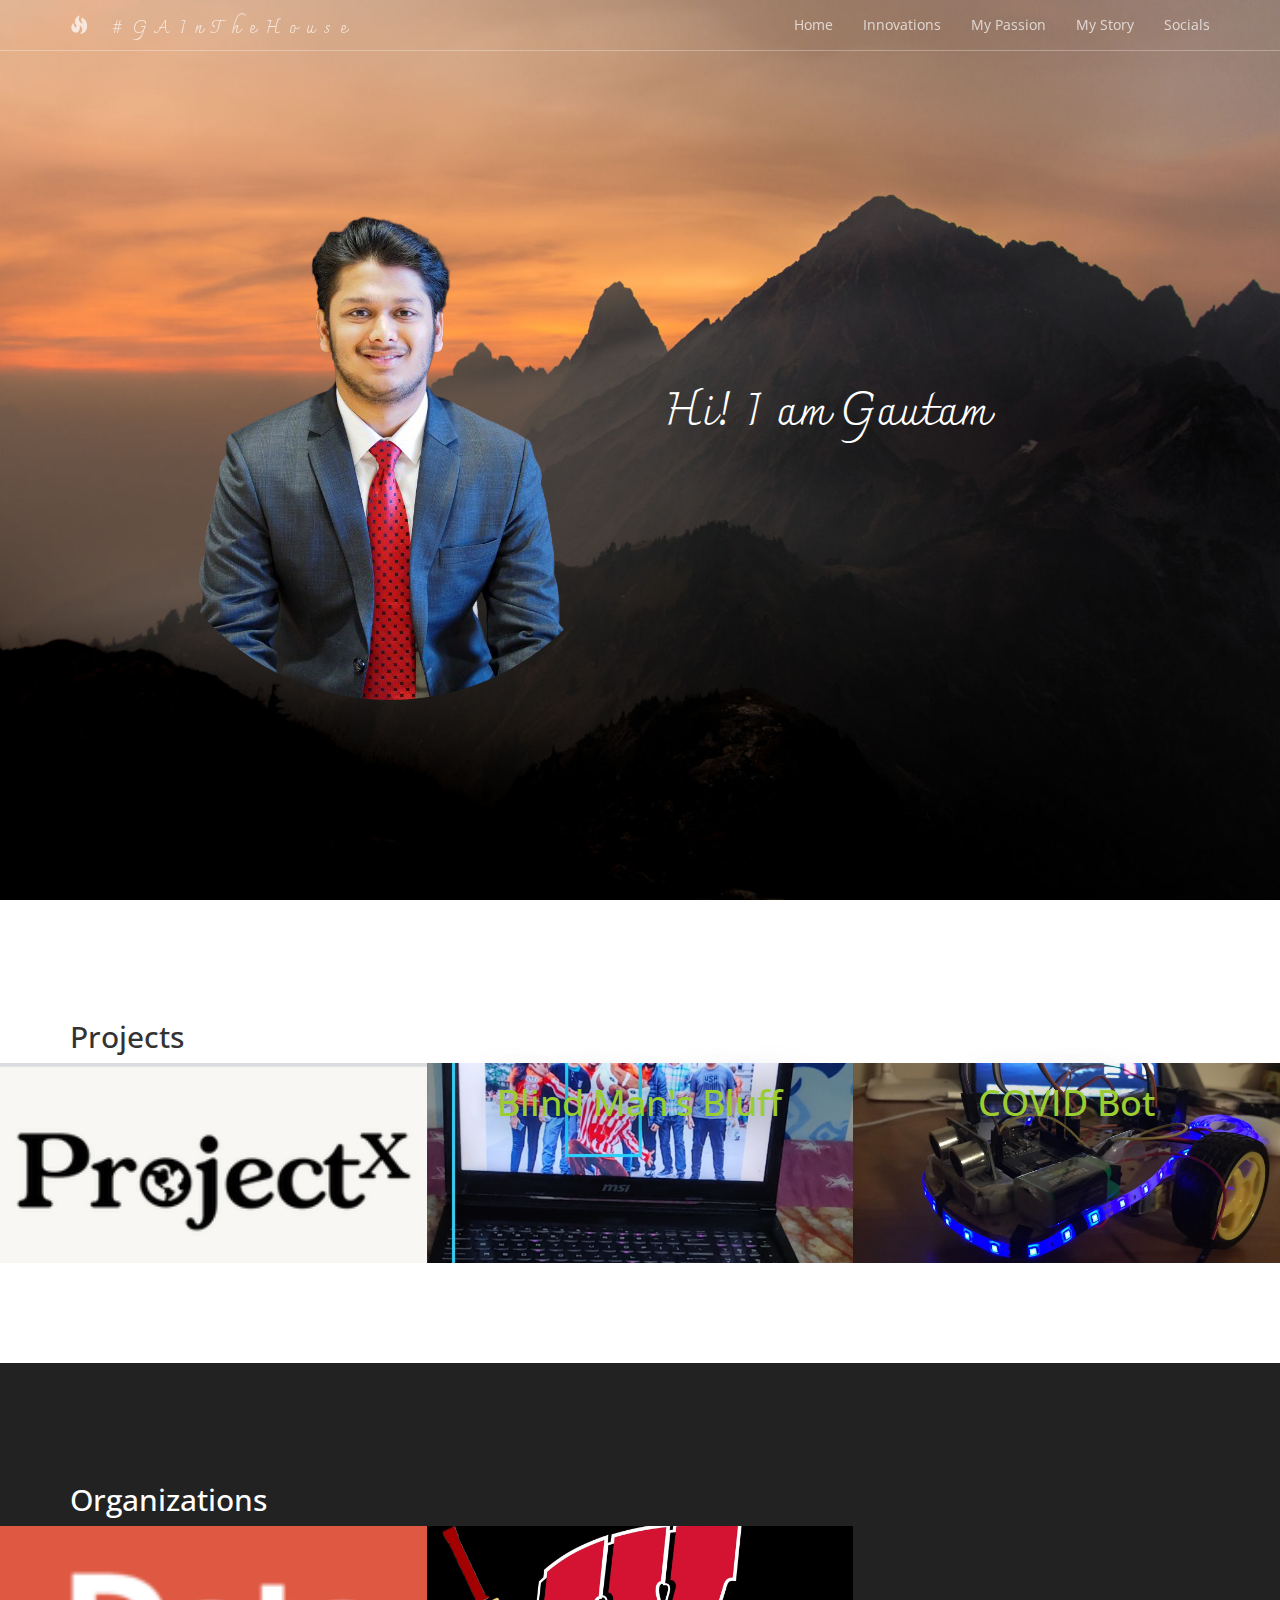
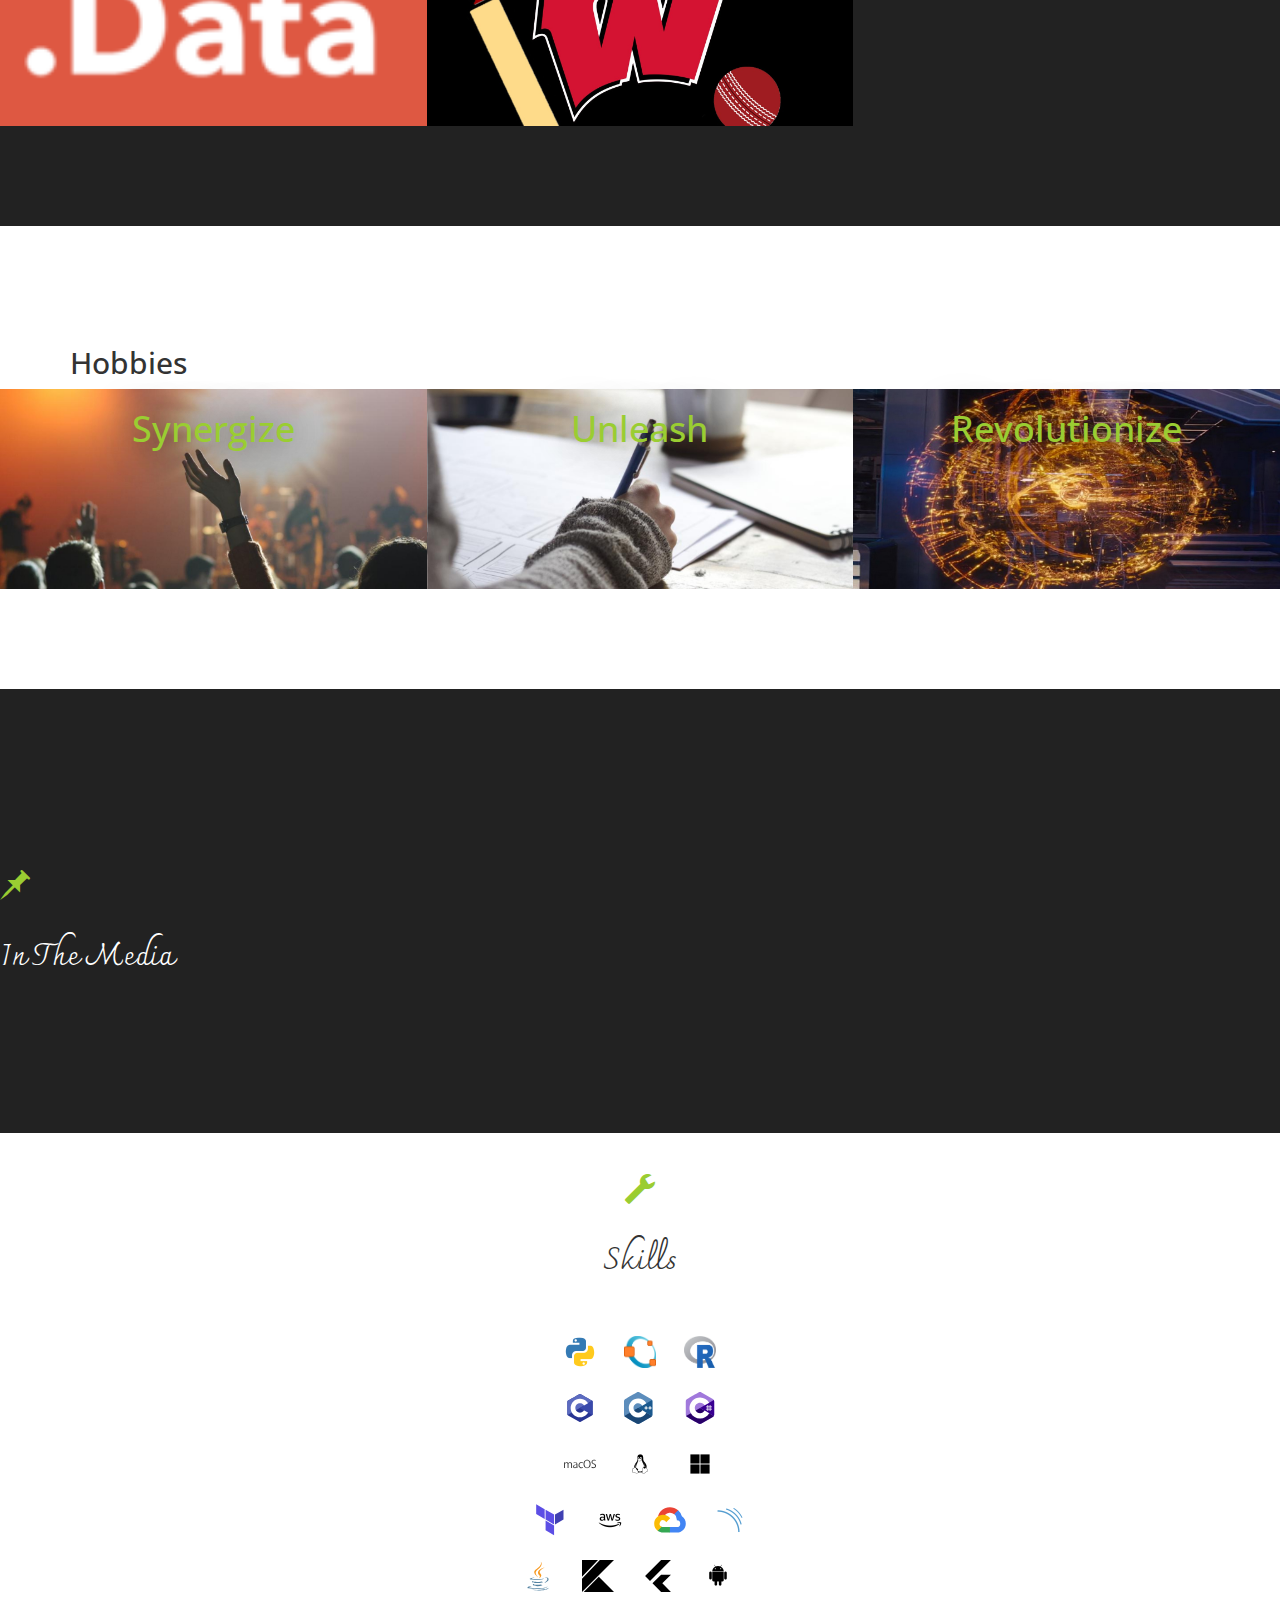
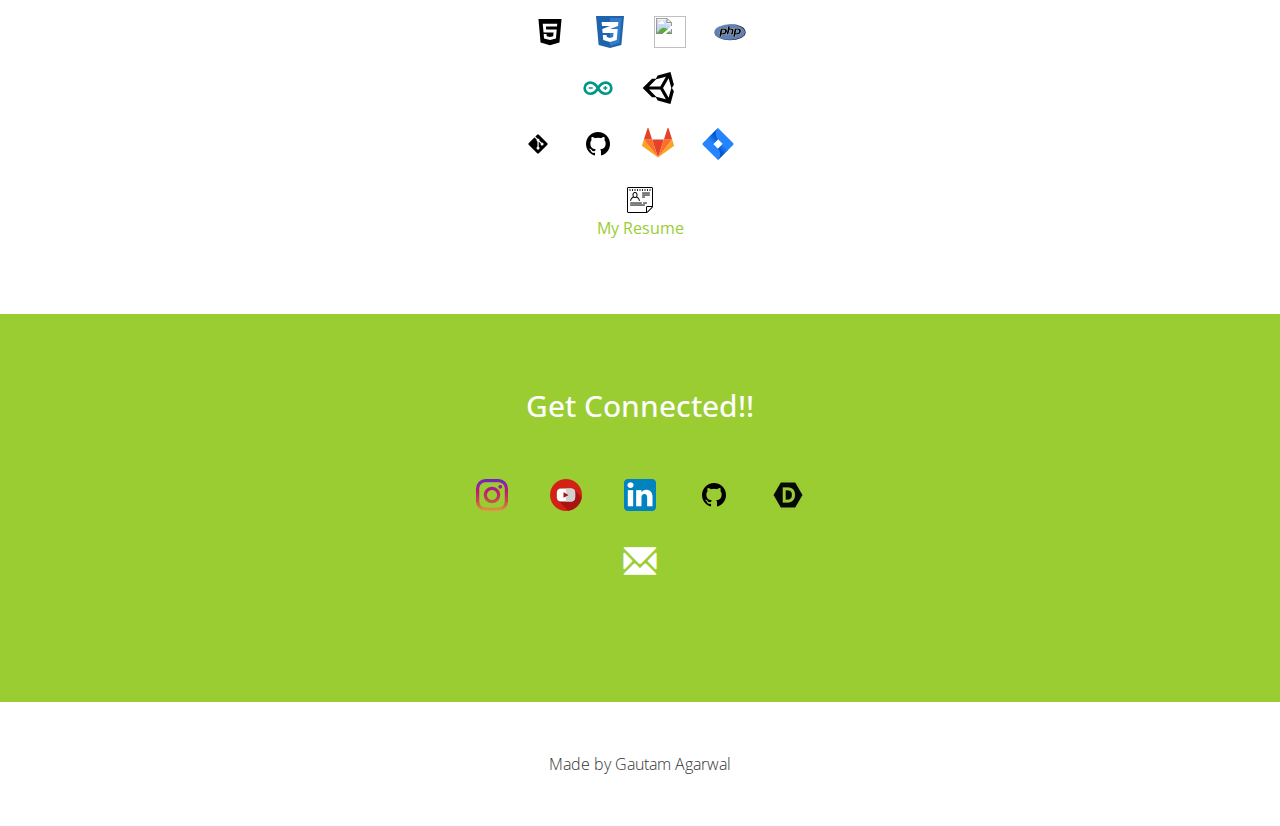
==== commit a727b560: "End of Day's Work" ====
--- a/index.html
+++ b/index.html
@@ -1,875 +1,726 @@
 <!DOCTYPE html>
 <html lang="en">
-    <head>
-
-        <meta charset="utf-8">
-        <meta http-equiv="X-UA-Compatible" content="IE=edge">
-        <meta name="viewport" content="width=device-width, initial-scale=1">
-
-        <!-- The above 3 meta tags *must* come first in the head; any other head content must come *after* these tags -->
-        <title>GAInTheHouse</title>
-
-        <!-- Bootstrap Core CSS -->
-        <link href="css/bootstrap.min.css" rel="stylesheet">
-
-        <!-- Custom CSS: This stylesheet is to override any Bootstrap styles and apply own styles -->
-        <link href="css/custom.css" rel="stylesheet">
-
-        <!--[if lt IE 9]>
-            <script src="https://oss.maxcdn.com/libs/html5shiv/3.7.0/html5shiv.js"></script>
-            <script src="https://oss.maxcdn.com/libs/respond.js/1.4.2/respond.min.js"></script>
-        <![endif]-->
-
-        <!-- Custom Fonts from Google -->
-        <link href="https://fonts.googleapis.com/css?family=Charmonman" rel="stylesheet">
-        <link href='http://fonts.googleapis.com/css?family=Open+Sans:300italic,400italic,600italic,700italic,800italic,400,300,600,700,800' rel='stylesheet' type='text/css'>
-
-        <!-- Title & Fav Icons -->
-        <link rel="apple-touch-icon" sizes="57x57" href="/fav/apple-icon-57x57.png">
-        <link rel="apple-touch-icon" sizes="60x60" href="/fav/apple-icon-60x60.png">
-        <link rel="apple-touch-icon" sizes="72x72" href="/fav/apple-icon-72x72.png">
-        <link rel="apple-touch-icon" sizes="76x76" href="/fav/apple-icon-76x76.png">
-        <link rel="apple-touch-icon" sizes="114x114" href="fav/apple-icon-114x114.png">
-        <link rel="apple-touch-icon" sizes="120x120" href="/fav/apple-icon-120x120.png">
-        <link rel="apple-touch-icon" sizes="144x144" href="/fav/apple-icon-144x144.png">
-        <link rel="apple-touch-icon" sizes="152x152" href="/fav/apple-icon-152x152.png">
-        <link rel="apple-touch-icon" sizes="180x180" href="/fav/apple-icon-180x180.png">
-        <link rel="icon" type="image/png" sizes="192x192"  href="/fav/android-icon-192x192.png">
-        <link rel="icon" type="image/png" sizes="32x32" href="/fav/favicon-32x32.png">
-        <link rel="icon" type="image/png" sizes="96x96" href="/fav/favicon-96x96.png">
-        <link rel="icon" type="image/png" sizes="16x16" href="/fav/favicon-16x16.png">
-        <link rel="manifest" href="/fav/manifest.json">
-        <meta name="msapplication-TileColor" content="#ffffff">
-        <meta name="msapplication-TileImage" content="/fav/ms-icon-144x144.png">
-        <meta name="theme-color" content="#ffffff">
-
-    </head>
-
-    <body>
-
-        <!-- Navigation -->
-        <nav id="siteNav" class="navbar navbar-default navbar-fixed-top" role="navigation">
-            <div class="container">
-                <!-- Logo and responsive toggle -->
-                <div class="navbar-header">
-                    <button type="button" class="navbar-toggle" data-toggle="collapse" data-target="#navbar">
-                        <span class="sr-only">Toggle navigation</span>
-                        <span class="icon-bar"></span>
-                        <span class="icon-bar"></span>
-                        <span class="icon-bar"></span>
-                    </button>
-                    <a class="navbar-brand" href="#">
-                	   <span class="glyphicon glyphicon-fire"></span>
-                	   #GAInTheHouse
-                    </a>
+<head>
+
+  <meta charset="utf-8">
+  <meta http-equiv="X-UA-Compatible" content="IE=edge">
+  <meta name="viewport" content="width=device-width, initial-scale=1">
+
+  <!-- The above 3 meta tags *must* come first in the head; any other head content must come *after* these tags -->
+  <title>GAInTheHouse</title>
+
+  <!-- Bootstrap Core CSS -->
+  <link href="css/bootstrap.min.css" rel="stylesheet">
+
+  <!-- Custom CSS: This stylesheet is to override any Bootstrap styles and apply own styles -->
+  <link href="css/custom.css" rel="stylesheet">
+
+  <!--[if lt IE 9]>
+  <script src="https://oss.maxcdn.com/libs/html5shiv/3.7.0/html5shiv.js"></script>
+  <script src="https://oss.maxcdn.com/libs/respond.js/1.4.2/respond.min.js"></script>
+  <![endif]-->
+
+  <!-- Custom Fonts from Google -->
+  <link href="https://fonts.googleapis.com/css?family=Charmonman" rel="stylesheet">
+  <link href='http://fonts.googleapis.com/css?family=Open+Sans:300italic,400italic,600italic,700italic,800italic,400,300,600,700,800' rel='stylesheet' type='text/css'>
+
+  <!-- Title & Fav Icons -->
+  <link rel="apple-touch-icon" sizes="57x57" href="/fav/apple-icon-57x57.png">
+  <link rel="apple-touch-icon" sizes="60x60" href="/fav/apple-icon-60x60.png">
+  <link rel="apple-touch-icon" sizes="72x72" href="/fav/apple-icon-72x72.png">
+  <link rel="apple-touch-icon" sizes="76x76" href="/fav/apple-icon-76x76.png">
+  <link rel="apple-touch-icon" sizes="114x114" href="fav/apple-icon-114x114.png">
+  <link rel="apple-touch-icon" sizes="120x120" href="/fav/apple-icon-120x120.png">
+  <link rel="apple-touch-icon" sizes="144x144" href="/fav/apple-icon-144x144.png">
+  <link rel="apple-touch-icon" sizes="152x152" href="/fav/apple-icon-152x152.png">
+  <link rel="apple-touch-icon" sizes="180x180" href="/fav/apple-icon-180x180.png">
+  <link rel="icon" type="image/png" sizes="192x192"  href="/fav/android-icon-192x192.png">
+  <link rel="icon" type="image/png" sizes="32x32" href="/fav/favicon-32x32.png">
+  <link rel="icon" type="image/png" sizes="96x96" href="/fav/favicon-96x96.png">
+  <link rel="icon" type="image/png" sizes="16x16" href="/fav/favicon-16x16.png">
+  <link rel="manifest" href="/fav/manifest.json">
+  <meta name="msapplication-TileColor" content="#ffffff">
+  <meta name="msapplication-TileImage" content="/fav/ms-icon-144x144.png">
+  <meta name="theme-color" content="#ffffff">
+
+</head>
+
+<body>
+
+  <!-- Navigation -->
+  <nav id="siteNav" class="navbar navbar-default navbar-fixed-top" role="navigation">
+    <div class="container">
+      <!-- Logo and responsive toggle -->
+      <div class="navbar-header">
+        <button type="button" class="navbar-toggle" data-toggle="collapse" data-target="#navbar">
+          <span class="sr-only">Toggle navigation</span>
+          <span class="icon-bar"></span>
+          <span class="icon-bar"></span>
+          <span class="icon-bar"></span>
+        </button>
+        <a class="navbar-brand" href="#">
+          <span class="glyphicon glyphicon-fire"></span>
+          #GAInTheHouse
+        </a>
+      </div>
+      <!-- Navbar links -->
+      <div class="collapse navbar-collapse" id="navbar">
+        <ul class="nav navbar-nav navbar-right">
+          <li>
+            <a href="#head">Home</a>
+          </li>
+          <li>
+            <a href="#innovations">Innovations</a>
+          </li>
+          <li>
+            <a href="#passion">My Passion</a>
+          </li>
+          <li>
+            <a href="#story">My Story</a>
+          </li>
+          <li>
+            <a href="#socials">Socials</a>
+          </li>
+        </ul>
+
+      </div><!-- /.navbar-collapse -->
+    </div><!-- /.container -->
+  </nav>
+
+  <!-- Header -->
+  <header>
+    <div class="header-content" id="head">
+      <div class="header-content-inner">
+        <img src="images/1.png" class="gautam-image">
+        <br><br><br><br><br><br>
+        <h1 style="float:left;">&nbsp;&nbsp;Hi! I am Gautam</h1>
+        <br><br><br><br><br><br><br>
+
+      </div>
+    </div>
+  </header>
+
+  <!-- Innovations-->
+  <section class="content innovations" id="innovations">
+    <div class="container">
+      <div class="row">
+        <div class="col-sm-6">
+          <h2 class="section-header">Projects</h2>
+        </div>
+      </div>
+    </div>
+
+    <div class="container-fluid">
+      <div class="row promo">
+        <a onclick="openModal();currentSlide(1)" class="cursor">
+          <div class="col-md-4 promo-item item-1">
+          </div>
+        </a>
+        <a onclick="openModal();currentSlide(2)" class="cursor">
+          <div class="col-md-4 promo-item item-2">
+            <h1>Blind Man's Bluff</h1>
+          </div>
+        </a>
+        <a onclick="openModal();currentSlide(3)" class="cursor">
+          <div class="col-md-4 promo-item item-3">
+            <h1>COVID Bot</h1>
+          </div>
+        </a>
+      </div>
+    </div>
+    <div id="myModallightbox" class="modal-lightbox">
+      <span class="close-lightbox cursor" onclick="closeModallightbox()">&times;</span>
+      <div class="modal-content-lightbox">
+        <div class="mySlides item-1" style="background: no-repeat; background-size: auto;">
+          <div class="numbertext" >1/3</div>
+          <br><br>
+          <div class="gallery">
+            <img src="images/paper.png">
+            <div class="desc"style="color: black"><b>Research Paper</b></div>
+          </div>
+          <br>
+          <ul>
+            &nbsp;&nbsp;<li>Represented the university in an international Machine Learning Research Competition revolving around climate change.</li>
+            &nbsp;&nbsp;<li>We compared different Machine Learning models to predict the Air Quality Index of a region in Northern California, one day after the onset of a wildfire in the vicinity. </li>
+            &nbsp;&nbsp;<li>We plan to continue our research for the next six months. This research will be useful in determining the longer-term trend to air quality index due to wildfires.</li>
+
+          </ul>
+                          <br><br><br><br><br><br><br><br><br><br><br><br><br>
+        </div>
+        <div class="mySlides item-2" style="background: no-repeat; background-size:auto">
+          <div class="numbertext">2/3</div>
+          <br><br>
+          <div class="gallery">
+            <img src="images/">
+            <div class="desc"style="color: black"><b>Presentation</b></div>
+          </div>
+          <br>
+          <ul>
+            &nbsp;&nbsp;<li>Built a mobile application in flutter to help people who are blind navigate through their daily routine.</li>
+            &nbsp;&nbsp;<li>Used state of the art real-time object detection and distance estimation to alert the user through vibrations and audio feedback. </li>
+            &nbsp;&nbsp;<li> Competition: HackMIT 2020</li>
+          </ul>
+          <br><br>                <br><br><br><br><br><br><br><br><br><br><br><br><br>
+        </div>
+        <div class="mySlides item-3" style="background: no-repeat; background-size:auto">
+          <div class="numbertext">3/3</div>
+          <br><br>
+          <div class="gallery">
+            <video controls>
+              <source src="videos/.mp4" type="video/mp4">
+                Your browser does not support the video tag.
+              </video>
+              <div class="desc">COVID BOT</div>
+            </div>
+          <br>
+          <ul>
+            &nbsp;&nbsp;<li>Designed, coded, and prototyped an automated mopping robot with UV disinfectant light and Arduino</li>
+            &nbsp;&nbsp;<li>Used for sanitizing surfaces in hospitals during the COVID-19 outbreak to reduce hospital maintenance staff and the infection rate </li>
+            &nbsp;&nbsp;<li> Competition: SOS Hackathon 2020</li>
+            &nbsp;&nbsp;<li> Project Website</li>
+            &nbsp;&nbsp;<li> Youtube presentation site</li>
+          </ul>
+          <br><br>                <br><br><br><br><br><br><br><br><br><br><br><br><br>
+
+        </div>
+        <a class="prev" onclick="plusSlides(-1)">&#10094;</a>
+        <a class="next" onclick="plusSlides(1)">&#10095;</a>
+
+        <div class="caption-container">
+          <p id="caption"></p>
+        </div>
+        <div class="column-lightbox">
+          <img class="demo cursor" src="images/projectx.png" style="width:100%; max-height: 100%;" onclick="currentSlide(1)" alt="Music">
+        </div>
+        <div class="column-lightbox">
+          <img class="demo cursor" src="images/blind.jpg" style="max-width:100%" onclick="currentSlide(2)" alt="Writing">
+        </div>
+        <div class="column-lightbox">
+          <img class="demo cursor" src="images/bot.jpg" style="max-width:100%; max-height:100%" onclick="currentSlide(3)" alt="Artificial Intelligence">
+        </div>
+      </div>
+    </div>
+
+    <script>
+    function openModal()
+    {
+      document.getElementById('myModallightbox').style.display = "block";
+    }
+
+    function closeModallightbox()
+    {
+      document.getElementById('myModallightbox').style.display = "none";
+    }
+
+    var slideIndex = 1;
+    showSlides(slideIndex);
+
+    function plusSlides(n)
+    {
+      showSlides(slideIndex += n);
+    }
+
+    function currentSlide(n)
+    {
+      showSlides(slideIndex = n);
+    }
+
+    function showSlides(n)
+    {
+      var i;
+      var slides = document.getElementsByClassName("mySlides");
+      var dots = document.getElementsByClassName("demo");
+      var captionText = document.getElementById("caption");
+      if (n > slides.length) {slideIndex = 1}
+      if (n < 1) {slideIndex = slides.length}
+      for (i = 0; i < slides.length; i++)
+      {
+        slides[i].style.display = "none";
+      }
+      for (i = 0; i < dots.length; i++)
+      {
+        dots[i].className = dots[i].className.replace(" active", "");
+      }
+      slides[slideIndex-1].style.display = "block";
+      dots[slideIndex-1].className += " active";
+      captionText.innerHTML = dots[slideIndex-1].alt;
+    }
+    </script>
+  </section>
+
+  <!-- Organizations -->
+  <section class="content content-2" id="passion">
+    <div class="container">
+      <div class="row">
+        <div class="col-sm-6">
+          <h2 class="section-header">Organizations</h2>
+
+        </div>
+
+      </div>
+    </div>
+
+
+    <div class="container-fluid">
+      <div class="row promo">
+        <a onclick="openModal2();currentSlide2(1)" class="cursor">
+          <div class="col-md-4 promo-item item-4">
+          </div>
+        </a>
+        <a onclick="openModal2();currentSlide2(2)" class="cursor">
+          <div class="col-md-4 promo-item item-5">
+          </div>
+        </a>
+      </div>
+    </div><!-- /.container-fluid -->
+    <div id="myModallightbox2" class="modal-lightbox">
+      <span class="close-lightbox cursor" onclick="closeModallightbox2()">&times;</span>
+      <div class="modal-content-lightbox">
+        <div class="mySlides2 item-4" style="background: no-repeat; background-size: auto;">
+          <div class="numbertext" >1/2</div>
+          <br><br>
+          <div class="gallery">
+            <img src="images/">
+            <div class="desc"style="color: black"><b>Presentation</b></div>
+          </div>
+          <br>
+          <ul>
+            &nbsp;&nbsp;<li>Position: President</li>
+            &nbsp;&nbsp;<li>Contribute to Industry & Faculty Outreach, Social Media Marketing, Collaboration Discussions</li>
+            &nbsp;&nbsp;<li>Organize Data Science and Career Development Workshops and Virtual Networking Events for 525 club members</li>
+          </ul>
+          <br><br>                <br><br><br><br><br><br><br><br><br><br><br><br><br>
+        </div>
+        <div class="mySlides2 item-5" style="background: no-repeat; background-size:auto">
+          <div class="numbertext">2/2</div>
+          <br><br>
+          <div class="gallery">
+            <img src="images/">
+            <div class="desc"style="color: black"><b>Presentation</b></div>
+          </div>
+          <br>
+          <ul>
+            &nbsp;&nbsp;<li>Position: Co-founder</li>
+            &nbsp;&nbsp;<li>Manage organization affiliation, organize cricket matches, live match streams, and networking events</li>
+            &nbsp;&nbsp;<li>Promote cricket on campus and develop a community of about 275 cricket enthusiasts</li>
+          </ul>
+          <br><br>                <br><br><br><br><br><br><br><br><br><br><br><br><br>
+        </div>
+
+        <a class="prev" onclick="plusSlides2(-1)">&#10094;</a>
+        <a class="next" onclick="plusSlides2(1)">&#10095;</a>
+
+        <div class="caption-container">
+          <p id="caption2"></p>
+        </div>
+        <div class="column-lightbox">
+          <img class="demo2 cursor" src="images/dotData.png" style="max-width:100%; max-height: 100%;" onclick="currentSlide2(1)" alt="Music">
+        </div>
+        <div class="column-lightbox">
+          <img class="demo2 cursor" src="images/bcc.jpeg" style="width:100%" onclick="currentSlide2(2)" alt="Writing">
+        </div>
+      </div>
+    </div>
+    <script>
+    function openModal2()
+    {
+      document.getElementById('myModallightbox2').style.display = "block";
+    }
+
+    function closeModallightbox2()
+    {
+      document.getElementById('myModallightbox2').style.display = "none";
+    }
+
+    var slideIndex = 1;
+    showSlides2(slideIndex);
+
+    function plusSlides2(n)
+    {
+      showSlides2(slideIndex += n);
+    }
+
+    function currentSlide2(n)
+    {
+      showSlides2(slideIndex = n);
+    }
+
+    function showSlides2(n)
+    {
+      var i;
+      var slides = document.getElementsByClassName("mySlides2");
+      var dots = document.getElementsByClassName("demo2");
+      var captionText = document.getElementById("caption2");
+      if (n > slides.length) {slideIndex = 1}
+      if (n < 1) {slideIndex = slides.length}
+      for (i = 0; i < slides.length; i++)
+      {
+        slides[i].style.display = "none";
+      }
+      for (i = 0; i < dots.length; i++)
+      {
+        dots[i].className = dots[i].className.replace(" active", "");
+      }
+      slides[slideIndex-1].style.display = "block";
+      dots[slideIndex-1].className += " active";
+      captionText.innerHTML = dots[slideIndex-1].alt;
+    }
+    </script>
+  </section>
+
+  <!-- Passion -->
+  <section class="content innovations" id="passion">
+    <div class="container">
+      <div class="row">
+        <div class="col-sm-6">
+          <h2 class="section-header">Hobbies</h2>
+
+        </div>
+
+      </div>
+    </div>
+
+
+    <div class="container-fluid">
+      <div class="row promo">
+        <a onclick="openModal3();currentSlide3(1)" class="cursor">
+          <div class="col-md-4 promo-item item-6">
+            <h1 class="cursor">Synergize</h1>
+          </div>
+        </a>
+        <a onclick="openModal3();currentSlide3(2)" class="cursor">
+          <div class="col-md-4 promo-item item-7">
+            <h1>Unleash</h1>
+          </div>
+        </a>
+        <a onclick="openModal3();currentSlide3(3)" class="cursor">
+          <div class="col-md-4 promo-item item-8">
+            <h1>Revolutionize</h1>
+          </div>
+        </a>
+      </div>
+    </div><!-- /.container-fluid -->
+    <div id="myModallightbox3" class="modal-lightbox">
+      <span class="close-lightbox cursor" onclick="closeModallightbox3()">&times;</span>
+      <div class="modal-content-lightbox">
+        <div class="mySlides3 item-6" style="background: url(images/concert.jpg) no-repeat; background-size: auto;">
+          <div class="numbertext" >1/3</div>
+          <br>
+          <h1 style="font-family:'Charmonman',cursive;text-align: center" class="music-icon">
+            <span class="glyphicon glyphicon-music" style="font-size:6px;"></span>
+            <span class="glyphicon glyphicon-music" style="font-size:12px;"></span>
+            <span class="glyphicon glyphicon-music" style="font-size:18px;"></span>
+            <span class="glyphicon glyphicon-music" style="font-size:24px;"></span>
+            <span class="glyphicon glyphicon-music" style="font-size:30px;"></span>
+          </h1>
+          <p style="font-size: 18px; color:white;">&nbsp;&nbsp;&nbsp;&nbsp;
+            Music breathes life within you. It encourages you, motivates you and pours energy into you.<br>
+          </p>
+          <ul style="font-size: 18px; color: white;">
+            <li>I host a youtube channel, "GA InTheHouse" to showcase my talent in music.</li>
+          </ul>
+          <h1 style="font-family:'Charmonman',cursive; font-size: 30px; color: white;">
+            &nbsp;&nbsp;&nbsp;&nbsp;&nbsp;&nbsp;&nbsp;My Favourite Pieces
+          </h1>
+          <div class="gallery">
+            <video controls>
+              <source src="videos/sway.mp4" type="video/mp4">
+                Your browser does not support the video tag.
+              </video>
+              <div class="desc">Sway</div>
+            </div>
+            <div class="gallery">
+              <video controls>
+                <source src="videos/jamaican.mp4" type="video/mp4">
+                  Your browser does not support the video tag.
+                </video>
+                <div class="desc">Jamaican Farewell</div>
+              </div>
+              <div class="gallery">
+                <video controls>
+                  <source src="videos/imagine.mp4" type="video/mp4">
+                    Your browser does not support the video tag.
+                  </video>
+                  <div class="desc">Imagine</div>
                 </div>
-                <!-- Navbar links -->
-                <div class="collapse navbar-collapse" id="navbar">
-                    <ul class="nav navbar-nav navbar-right">
-                        <li>
-                            <a href="#head">Home</a>
-                        </li>
-                        <li>
-                            <a href="#innovations">Innovations</a>
-                        </li>
-					    <li>
-						    <a href="#passion">My Passion</a>
-					    </li>
-                        <li>
-						    <a href="#story">My Story</a>
-					    </li>
-                        <li>
-                            <a href="#socials">Socials</a>
-                        </li>
-                    </ul>
-
-              </div><!-- /.navbar-collapse -->
-         </div><!-- /.container -->
-    </nav>
-
-	   <!-- Header -->
-       <header>
-        <div class="header-content" id="head">
-            <div class="header-content-inner">
-                <img src="images/1.png" class="gautam-image">
-                <br><br><br><br><br><br>
-                <h1 style="float:left;">&nbsp;&nbsp;Hi! I am Gautam</h1>
-                <br><br><br><br><br><br><br>
-
+                <br><br><br><br><br><br><br><br><br><br><br><br><br>
+                <p style="color: white">&nbsp;&nbsp;&nbsp;&nbsp;&nbsp;
+                  View some more videos on
+                  <a href="https://www.youtube.com/channel/UCxS1_cz53xz7WYj1E4BYRvg?view_as=subscriber">
+                    <img src="images/youtube.png">
+                  </a>
+                </p>
+                <br>
+              </div>
+              <div class="mySlides3 item-7" style="background: url(images/writing.jpg) no-repeat; background-size:auto">
+                <div class="numbertext">2/3</div>
+                <h1 style="font-family:'Charmonman',cursive;text-align: center;" class="writing-icon">
+                  <span class="glyphicon glyphicon-book" style="font-size:12px;"></span>
+                  <span class="glyphicon glyphicon-pencil" style="font-size:12px;"></span>
+                  <span class="glyphicon glyphicon-pencil" style="font-size:18px;"></span>
+                  <span class="glyphicon glyphicon-pencil" style="font-size:24px;"></span>
+                  <span class="glyphicon glyphicon-pencil" style="font-size:36px;"></span>
+                </h1>
+                <br>
+                <br>
+                <h1 style="font-family:'Charmonman',cursive; font-size: 30px; color: skyblue;">
+                  &nbsp;&nbsp;&nbsp;&nbsp;&nbsp;&nbsp;&nbsp;My Favourite Artworks
+                </h1>
+                <div class="gallery">
+                  <img src="images/art1.jpg">
+                  <div class="desc" style="color: black"><b>Name Doodle</b></div>
+                </div>
+                <div class="gallery">
+                  <img src="images/art2.jpg">
+                  <div class="desc" style="color: black"><b>Playing with lines</b></div>
+                </div>
+                <div class="gallery">
+                  <img src="images/art3.jpg">
+                  <div class="desc"style="color: black"><b>Abstract Art</b></div>
+                </div>
+                <br><br><br><br><br> <br><br><br><br><br> <br><br><br><br><br> <br><br>
+              </div>
+              <div class="mySlides3 item-8" style="background: url(images/AI.jpg) no-repeat; background-size:auto">
+                <div class="numbertext">3/3</div>
+                <br><br>
+                <h1 style="text-align: center; color: aliceblue;">
+                  <img src="images/computer.png">
+                  <br>
+                  Computer Vision
+                </h1>
+                <br>
+                <br>
+                <h1 style="font-family:'Charmonman',cursive; font-size: 30px; color: skyblue;">
+                  &nbsp;&nbsp;&nbsp;&nbsp;&nbsp;&nbsp;&nbsp;My Favourite Models
+                </h1>
+                <div class="gallery">
+                  <img src="images/cv1.jpg">
+                  <div class="desc">Cone Detection</div>
+                </div>
+                <div class="gallery">
+                  <img src="">
+                  <div class="desc">Stand Out Work</div>
+                </div>
+                <div class="gallery">
+                  <img src="">
+                  <div class="desc">Stand Out Work</div>
+                </div>
+                <br><br><br><br><br><br><br><br><br><br><br><br><br>
+                <p style="color: white">&nbsp;&nbsp;&nbsp;&nbsp;&nbsp;
+                  View some more models on
+                  <a href="https://github.com/GAInTheHouse"><img src="images/github.png"></a>
+                </p>
+                <br>
+              </div>
+              <a class="prev" onclick="plusSlides3(-1)">&#10094;</a>
+              <a class="next" onclick="plusSlides3(1)">&#10095;</a>
+
+              <div class="caption-container">
+                <p id="caption3"></p>
+              </div>
+              <div class="column-lightbox">
+                <img class="demo3 cursor" src="images/concert.jpg" style="max-width:100%; max-height: 100%;" onclick="currentSlide3(1)" alt="Music">
+              </div>
+              <div class="column-lightbox">
+                <img class="demo3 cursor" src="images/writing.jpg" style="width:100%" onclick="currentSlide3(2)" alt="Writing">
+              </div>
+              <div class="column-lightbox">
+                <img class="demo3 cursor" src="images/AI.jpg" style="max-width:100%; max-height:100%" onclick="currentSlide3(3)" alt="Artificial Intelligence">
+              </div>
             </div>
-        </div>
-    </header>
-
-	   <!-- Innovations-->
-       <section class="content innovations" id="innovations">
-        <div class="container">
-            <div class="row">
-
-                <div class="col-sm-6">
-                	<h2 class="section-header">Projects</h2>
-
-                </div>
-            </div>
-        </div>
-    </section>
-
-    <div class="container-fluid">
-                <div class="row promo">
-                   <a onclick="openModal();currentSlide(1)" class="cursor">
-                    <div class="col-md-4 promo-item item-2">
-                            <h1 class="cursor">ProjectX</h1>
-    				</div>
-                   </a>
-                   <a onclick="openModal();currentSlide(2)" class="cursor">
-                        <div class="col-md-4 promo-item item-1">
-                            <h1>Blind Man's Bluff</h1>
-                        </div>
-                    </a>
-                    <a onclick="openModal();currentSlide(3)" class="cursor">
-    				    <div class="col-md-4 promo-item item-3">
-                             <h1>COVID Bot</h1>
-                        </div>
-                    </a>
-                </div>
-        </div>
-        <div id="myModallightbox" class="modal-lightbox">
-                <span class="close-lightbox cursor" onclick="closeModallightbox()">&times;</span>
-                <div class="modal-content-lightbox">
-                    <div class="mySlides" style="background: url(images/concert.jpg) no-repeat; background-size: auto;">
-                        <div class="numbertext" >1/3</div>
-                        <br>
-                        <h1 style="font-family:'Charmonman',cursive;text-align: center" class="music-icon">
-                            <span class="glyphicon glyphicon-music" style="font-size:6px;"></span>
-                            <span class="glyphicon glyphicon-music" style="font-size:12px;"></span>
-                            <span class="glyphicon glyphicon-music" style="font-size:18px;"></span>
-                            <span class="glyphicon glyphicon-music" style="font-size:24px;"></span>
-                            <span class="glyphicon glyphicon-music" style="font-size:30px;"></span>
-                        </h1>
-                        <p style="font-size: 18px; color:white;">&nbsp;&nbsp;&nbsp;&nbsp;
-                            Music breathes life within you. It encourages you, motivates you and pours energy into you.<br>
-                        </p>
-                        <ul style="font-size: 18px; color: white;">
-                            <li>I host a youtube channel, "GA InTheHouse" to showcase my talent in music.</li>
-                        </ul>
-                        <h1 style="font-family:'Charmonman',cursive; font-size: 30px; color: white;">
-                            &nbsp;&nbsp;&nbsp;&nbsp;&nbsp;&nbsp;&nbsp;My Favourite Pieces
-                        </h1>
-                        <div class="gallery">
-                            <video controls>
-                                <source src="videos/sway.mp4" type="video/mp4">
-                                    Your browser does not support the video tag.
-                            </video>
-                            <div class="desc">Sway</div>
-                        </div>
-                        <div class="gallery">
-                            <video controls>
-                                <source src="videos/jamaican.mp4" type="video/mp4">
-                                    Your browser does not support the video tag.
-                            </video>
-                            <div class="desc">Jamaican Farewell</div>
-                        </div>
-                        <div class="gallery">
-                            <video controls>
-                                <source src="videos/imagine.mp4" type="video/mp4">
-                                    Your browser does not support the video tag.
-                            </video>
-                            <div class="desc">Imagine</div>
-                        </div>
-                        <br><br><br><br><br><br><br><br><br><br><br><br><br>
-                        <p style="color: white">&nbsp;&nbsp;&nbsp;&nbsp;&nbsp;
-                            View some more videos on
-                            <a href="https://www.youtube.com/channel/UCxS1_cz53xz7WYj1E4BYRvg?view_as=subscriber">
-                                <img src="images/youtube.png">
-                            </a>
-                        </p>
-                        <br>
-                    </div>
-                    <div class="mySlides item-1" style="background: url(images/writing.jpg) no-repeat; background-size:auto">
-                        <div class="numbertext">2/3</div>
-                        <h1 style="font-family:'Charmonman',cursive;text-align: center;" class="writing-icon">
-                            <span class="glyphicon glyphicon-book" style="font-size:12px;"></span>
-                            <span class="glyphicon glyphicon-pencil" style="font-size:12px;"></span>
-                            <span class="glyphicon glyphicon-pencil" style="font-size:18px;"></span>
-                            <span class="glyphicon glyphicon-pencil" style="font-size:24px;"></span>
-                            <span class="glyphicon glyphicon-pencil" style="font-size:36px;"></span>
-                        </h1>
-                        <br>
-                        <br>
-                        <h1 style="font-family:'Charmonman',cursive; font-size: 30px; color: skyblue;">
-                            &nbsp;&nbsp;&nbsp;&nbsp;&nbsp;&nbsp;&nbsp;My Favourite Artworks
-                        </h1>
-                        <div class="gallery">
-                            <img src="images/art1.jpg">
-                            <div class="desc" style="color: black"><b>Name Doodle</b></div>
-                        </div>
-                        <div class="gallery">
-                            <img src="images/art2.jpg">
-                            <div class="desc" style="color: black"><b>Playing with lines</b></div>
-                        </div>
-                        <div class="gallery">
-                            <img src="images/art3.jpg">
-                            <div class="desc"style="color: black"><b>Abstract Art</b></div>
-                        </div>
-                        <br><br><br><br><br> <br><br><br><br><br> <br><br><br><br><br> <br><br>
-                    </div>
-                    <div class="mySlides" style="background: url(images/AI.jpg) no-repeat; background-size:auto">
-                        <div class="numbertext">3/3</div>
-                        <br><br>
-                        <h1 style="text-align: center; color: aliceblue;">
-                            <img src="images/computer.png">
-                            <br>
-                            Computer Vision
-                        </h1>
-                        <br>
-                        <br>
-                        <h1 style="font-family:'Charmonman',cursive; font-size: 30px; color: skyblue;">
-                            &nbsp;&nbsp;&nbsp;&nbsp;&nbsp;&nbsp;&nbsp;My Favourite Models
-                        </h1>
-                        <div class="gallery">
-                            <img src="images/cv1.jpg">
-                            <div class="desc">Cone Detection</div>
-                        </div>
-                        <div class="gallery">
-                            <img src="">
-                            <div class="desc">Stand Out Work</div>
-                        </div>
-                        <div class="gallery">
-                            <img src="">
-                            <div class="desc">Stand Out Work</div>
-                        </div>
-    <br><br><br><br><br><br><br><br><br><br><br><br><br>
-                        <p style="color: white">&nbsp;&nbsp;&nbsp;&nbsp;&nbsp;
-                            View some more models on
-                            <a href="https://github.com/GAInTheHouse"><img src="images/github.png"></a>
-                        </p>
-                        <br>
-                    </div>
-                    <a class="prev" onclick="plusSlides(-1)">&#10094;</a>
-                    <a class="next" onclick="plusSlides(1)">&#10095;</a>
-
-                    <div class="caption-container">
-                        <p id="caption"></p>
-                    </div>
-                    <div class="column-lightbox">
-                        <img class="demo cursor" src="images/concert.jpg" style="max-width:100%; max-height: 100%;" onclick="currentSlide(1)" alt="Music">
-                    </div>
-                    <div class="column-lightbox">
-                        <img class="demo cursor" src="images/writing.jpg" style="width:100%" onclick="currentSlide(2)" alt="Writing">
-                    </div>
-                    <div class="column-lightbox">
-                        <img class="demo cursor" src="images/AI.jpg" style="max-width:100%; max-height:100%" onclick="currentSlide(3)" alt="Artificial Intelligence">
-                    </div>
-                </div>
-            </div>
-        <script>
-            function openModal()
-            {
-                document.getElementById('myModallightbox').style.display = "block";
-            }
-
-            function closeModallightbox()
-            {
-                document.getElementById('myModallightbox').style.display = "none";
-            }
-
-            var slideIndex = 1;
-            showSlides(slideIndex);
-
-            function plusSlides(n)
-            {
-                showSlides(slideIndex += n);
-            }
-
-            function currentSlide(n)
-            {
-                showSlides(slideIndex = n);
-            }
-
-            function showSlides(n)
-            {
-                var i;
-                var slides = document.getElementsByClassName("mySlides");
-                var dots = document.getElementsByClassName("demo");
-                var captionText = document.getElementById("caption");
-                if (n > slides.length) {slideIndex = 1}
-                if (n < 1) {slideIndex = slides.length}
-                for (i = 0; i < slides.length; i++)
-                {
-                    slides[i].style.display = "none";
-                }
-                for (i = 0; i < dots.length; i++)
-                {
-                    dots[i].className = dots[i].className.replace(" active", "");
-                }
-                slides[slideIndex-1].style.display = "block";
-                dots[slideIndex-1].className += " active";
-                captionText.innerHTML = dots[slideIndex-1].alt;
-            }
-        </script>
-
-        <!-- Organizations -->
-         <section class="content content-2" id="passion">
-           <div class="container">
-               <div class="row">
-                   <div class="col-sm-6">
-                     <h2 class="section-header">Organizations</h2>
-
-                   </div>
-
-               </div>
-           </div>
-        </section>
-
-        <div class="container-fluid">
-               <div class="row promo">
-                  <a onclick="openModal();currentSlide(1)" class="cursor">
-                   <div class="col-md-4 promo-item item-2">
-                           <h1 class="cursor">
-                             DotData
-                             <br>
-                             Data Science @ UW
-                           </h1>
-
-           </div>
-                  </a>
-                  <a onclick="openModal();currentSlide(2)" class="cursor">
-                       <div class="col-md-4 promo-item item-1">
-                           <h1>Badger Cricket Club</h1>
-                       </div>
-                   </a>
-                   <a onclick="openModal();currentSlide(3)" class="cursor">
-               <div class="col-md-4 promo-item item-3">
-                            <h1>Revolutionize</h1>
-                       </div>
-                   </a>
-               </div>
-           </div><!-- /.container-fluid -->
-           <div id="myModallightbox" class="modal-lightbox">
-               <span class="close-lightbox cursor" onclick="closeModallightbox()">&times;</span>
-               <div class="modal-content-lightbox">
-                   <div class="mySlides" style="background: url(images/concert.jpg) no-repeat; background-size: auto;">
-                       <div class="numbertext" >1/3</div>
-                       <br>
-                       <h1 style="font-family:'Charmonman',cursive;text-align: center" class="music-icon">
-                           <span class="glyphicon glyphicon-music" style="font-size:6px;"></span>
-                           <span class="glyphicon glyphicon-music" style="font-size:12px;"></span>
-                           <span class="glyphicon glyphicon-music" style="font-size:18px;"></span>
-                           <span class="glyphicon glyphicon-music" style="font-size:24px;"></span>
-                           <span class="glyphicon glyphicon-music" style="font-size:30px;"></span>
-                       </h1>
-                       <p style="font-size: 18px; color:white;">&nbsp;&nbsp;&nbsp;&nbsp;
-                           Music breathes life within you. It encourages you, motivates you and pours energy into you.<br>
-                       </p>
-                       <ul style="font-size: 18px; color: white;">
-                           <li>I host a youtube channel, "GA InTheHouse" to showcase my talent in music.</li>
-                       </ul>
-                       <h1 style="font-family:'Charmonman',cursive; font-size: 30px; color: white;">
-                           &nbsp;&nbsp;&nbsp;&nbsp;&nbsp;&nbsp;&nbsp;My Favourite Pieces
-                       </h1>
-                       <div class="gallery">
-                           <video controls>
-                               <source src="videos/sway.mp4" type="video/mp4">
-                                   Your browser does not support the video tag.
-                           </video>
-                           <div class="desc">Sway</div>
-                       </div>
-                       <div class="gallery">
-                           <video controls>
-                               <source src="videos/jamaican.mp4" type="video/mp4">
-                                   Your browser does not support the video tag.
-                           </video>
-                           <div class="desc">Jamaican Farewell</div>
-                       </div>
-                       <div class="gallery">
-                           <video controls>
-                               <source src="videos/imagine.mp4" type="video/mp4">
-                                   Your browser does not support the video tag.
-                           </video>
-                           <div class="desc">Imagine</div>
-                       </div>
-                       <br><br><br><br><br><br><br><br><br><br><br><br><br>
-                       <p style="color: white">&nbsp;&nbsp;&nbsp;&nbsp;&nbsp;
-                           View some more videos on
-                           <a href="https://www.youtube.com/channel/UCxS1_cz53xz7WYj1E4BYRvg?view_as=subscriber">
-                               <img src="images/youtube.png">
-                           </a>
-                       </p>
-                       <br>
-                   </div>
-                   <div class="mySlides item-1" style="background: url(images/writing.jpg) no-repeat; background-size:auto">
-                       <div class="numbertext">2/3</div>
-                       <h1 style="font-family:'Charmonman',cursive;text-align: center;" class="writing-icon">
-                           <span class="glyphicon glyphicon-book" style="font-size:12px;"></span>
-                           <span class="glyphicon glyphicon-pencil" style="font-size:12px;"></span>
-                           <span class="glyphicon glyphicon-pencil" style="font-size:18px;"></span>
-                           <span class="glyphicon glyphicon-pencil" style="font-size:24px;"></span>
-                           <span class="glyphicon glyphicon-pencil" style="font-size:36px;"></span>
-                       </h1>
-                       <br>
-                       <br>
-                       <h1 style="font-family:'Charmonman',cursive; font-size: 30px; color: skyblue;">
-                           &nbsp;&nbsp;&nbsp;&nbsp;&nbsp;&nbsp;&nbsp;My Favourite Artworks
-                       </h1>
-                       <div class="gallery">
-                           <img src="images/art1.jpg">
-                           <div class="desc" style="color: black"><b>Name Doodle</b></div>
-                       </div>
-                       <div class="gallery">
-                           <img src="images/art2.jpg">
-                           <div class="desc" style="color: black"><b>Playing with lines</b></div>
-                       </div>
-                       <div class="gallery">
-                           <img src="images/art3.jpg">
-                           <div class="desc"style="color: black"><b>Abstract Art</b></div>
-                       </div>
-                       <br><br><br><br><br> <br><br><br><br><br> <br><br><br><br><br> <br><br>
-                   </div>
-                   <div class="mySlides" style="background: url(images/AI.jpg) no-repeat; background-size:auto">
-                       <div class="numbertext">3/3</div>
-                       <br><br>
-                       <h1 style="text-align: center; color: aliceblue;">
-                           <img src="images/computer.png">
-                           <br>
-                           Computer Vision
-                       </h1>
-                       <br>
-                       <br>
-                       <h1 style="font-family:'Charmonman',cursive; font-size: 30px; color: skyblue;">
-                           &nbsp;&nbsp;&nbsp;&nbsp;&nbsp;&nbsp;&nbsp;My Favourite Models
-                       </h1>
-                       <div class="gallery">
-                           <img src="images/cv1.jpg">
-                           <div class="desc">Cone Detection</div>
-                       </div>
-                       <div class="gallery">
-                           <img src="">
-                           <div class="desc">Stand Out Work</div>
-                       </div>
-                       <div class="gallery">
-                           <img src="">
-                           <div class="desc">Stand Out Work</div>
-                       </div>
-        <br><br><br><br><br><br><br><br><br><br><br><br><br>
-                       <p style="color: white">&nbsp;&nbsp;&nbsp;&nbsp;&nbsp;
-                           View some more models on
-                           <a href="https://github.com/GAInTheHouse"><img src="images/github.png"></a>
-                       </p>
-                       <br>
-                   </div>
-                   <a class="prev" onclick="plusSlides(-1)">&#10094;</a>
-                   <a class="next" onclick="plusSlides(1)">&#10095;</a>
-
-                   <div class="caption-container">
-                       <p id="caption"></p>
-                   </div>
-                   <div class="column-lightbox">
-                       <img class="demo cursor" src="images/concert.jpg" style="max-width:100%; max-height: 100%;" onclick="currentSlide(1)" alt="Music">
-                   </div>
-                   <div class="column-lightbox">
-                       <img class="demo cursor" src="images/writing.jpg" style="width:100%" onclick="currentSlide(2)" alt="Writing">
-                   </div>
-                   <div class="column-lightbox">
-                       <img class="demo cursor" src="images/AI.jpg" style="max-width:100%; max-height:100%" onclick="currentSlide(3)" alt="Artificial Intelligence">
-                   </div>
-               </div>
-           </div>
-        <script>
-           function openModal()
-           {
-               document.getElementById('myModallightbox').style.display = "block";
-           }
-
-           function closeModallightbox()
-           {
-               document.getElementById('myModallightbox').style.display = "none";
-           }
-
-           var slideIndex = 1;
-           showSlides(slideIndex);
-
-           function plusSlides(n)
-           {
-               showSlides(slideIndex += n);
-           }
-
-           function currentSlide(n)
-           {
-               showSlides(slideIndex = n);
-           }
-
-           function showSlides(n)
-           {
-               var i;
-               var slides = document.getElementsByClassName("mySlides");
-               var dots = document.getElementsByClassName("demo");
-               var captionText = document.getElementById("caption");
-               if (n > slides.length) {slideIndex = 1}
-               if (n < 1) {slideIndex = slides.length}
-               for (i = 0; i < slides.length; i++)
-               {
-                   slides[i].style.display = "none";
-               }
-               for (i = 0; i < dots.length; i++)
-               {
-                   dots[i].className = dots[i].className.replace(" active", "");
-               }
-               slides[slideIndex-1].style.display = "block";
-               dots[slideIndex-1].className += " active";
-               captionText.innerHTML = dots[slideIndex-1].alt;
-           }
-        </script>
-
-	   <!-- Passion -->
-      <section class="content content-2" id="passion">
-        <div class="container">
-            <div class="row">
-                <div class="col-sm-6">
-                	<h2 class="section-header">Hobbies</h2>
-
-                </div>
-
-            </div>
-        </div>
-    </section>
-
-	  <div class="container-fluid">
-            <div class="row promo">
-               <a onclick="openModal();currentSlide(1)" class="cursor">
-                <div class="col-md-4 promo-item item-2">
-                        <h1 class="cursor">Synergize</h1>
-				</div>
-               </a>
-               <a onclick="openModal();currentSlide(2)" class="cursor">
-                    <div class="col-md-4 promo-item item-1">
-                        <h1>Unleash</h1>
-                    </div>
-                </a>
-                <a onclick="openModal();currentSlide(3)" class="cursor">
-				    <div class="col-md-4 promo-item item-3">
-                         <h1>Revolutionize</h1>
-                    </div>
-                </a>
-            </div>
-        </div><!-- /.container-fluid -->
-        <div id="myModallightbox" class="modal-lightbox">
-            <span class="close-lightbox cursor" onclick="closeModallightbox()">&times;</span>
-            <div class="modal-content-lightbox">
-                <div class="mySlides" style="background: url(images/concert.jpg) no-repeat; background-size: auto;">
-                    <div class="numbertext" >1/3</div>
-                    <br>
-                    <h1 style="font-family:'Charmonman',cursive;text-align: center" class="music-icon">
-                        <span class="glyphicon glyphicon-music" style="font-size:6px;"></span>
-                        <span class="glyphicon glyphicon-music" style="font-size:12px;"></span>
-                        <span class="glyphicon glyphicon-music" style="font-size:18px;"></span>
-                        <span class="glyphicon glyphicon-music" style="font-size:24px;"></span>
-                        <span class="glyphicon glyphicon-music" style="font-size:30px;"></span>
-                    </h1>
-                    <p style="font-size: 18px; color:white;">&nbsp;&nbsp;&nbsp;&nbsp;
-                        Music breathes life within you. It encourages you, motivates you and pours energy into you.<br>
-                    </p>
-                    <ul style="font-size: 18px; color: white;">
-                        <li>I host a youtube channel, "GA InTheHouse" to showcase my talent in music.</li>
-                    </ul>
-                    <h1 style="font-family:'Charmonman',cursive; font-size: 30px; color: white;">
-                        &nbsp;&nbsp;&nbsp;&nbsp;&nbsp;&nbsp;&nbsp;My Favourite Pieces
-                    </h1>
-                    <div class="gallery">
-                        <video controls>
-                            <source src="videos/sway.mp4" type="video/mp4">
-                                Your browser does not support the video tag.
-                        </video>
-                        <div class="desc">Sway</div>
-                    </div>
-                    <div class="gallery">
-                        <video controls>
-                            <source src="videos/jamaican.mp4" type="video/mp4">
-                                Your browser does not support the video tag.
-                        </video>
-                        <div class="desc">Jamaican Farewell</div>
-                    </div>
-                    <div class="gallery">
-                        <video controls>
-                            <source src="videos/imagine.mp4" type="video/mp4">
-                                Your browser does not support the video tag.
-                        </video>
-                        <div class="desc">Imagine</div>
-                    </div>
-                    <br><br><br><br><br><br><br><br><br><br><br><br><br>
-                    <p style="color: white">&nbsp;&nbsp;&nbsp;&nbsp;&nbsp;
-                        View some more videos on
-                        <a href="https://www.youtube.com/channel/UCxS1_cz53xz7WYj1E4BYRvg?view_as=subscriber">
-                            <img src="images/youtube.png">
-                        </a>
-                    </p>
-                    <br>
-                </div>
-                <div class="mySlides item-1" style="background: url(images/writing.jpg) no-repeat; background-size:auto">
-                    <div class="numbertext">2/3</div>
-                    <h1 style="font-family:'Charmonman',cursive;text-align: center;" class="writing-icon">
-                        <span class="glyphicon glyphicon-book" style="font-size:12px;"></span>
-                        <span class="glyphicon glyphicon-pencil" style="font-size:12px;"></span>
-                        <span class="glyphicon glyphicon-pencil" style="font-size:18px;"></span>
-                        <span class="glyphicon glyphicon-pencil" style="font-size:24px;"></span>
-                        <span class="glyphicon glyphicon-pencil" style="font-size:36px;"></span>
-                    </h1>
-                    <br>
-                    <br>
-                    <h1 style="font-family:'Charmonman',cursive; font-size: 30px; color: skyblue;">
-                        &nbsp;&nbsp;&nbsp;&nbsp;&nbsp;&nbsp;&nbsp;My Favourite Artworks
-                    </h1>
-                    <div class="gallery">
-                        <img src="images/art1.jpg">
-                        <div class="desc" style="color: black"><b>Name Doodle</b></div>
-                    </div>
-                    <div class="gallery">
-                        <img src="images/art2.jpg">
-                        <div class="desc" style="color: black"><b>Playing with lines</b></div>
-                    </div>
-                    <div class="gallery">
-                        <img src="images/art3.jpg">
-                        <div class="desc"style="color: black"><b>Abstract Art</b></div>
-                    </div>
-                    <br><br><br><br><br> <br><br><br><br><br> <br><br><br><br><br> <br><br>
-                </div>
-                <div class="mySlides" style="background: url(images/AI.jpg) no-repeat; background-size:auto">
-                    <div class="numbertext">3/3</div>
-                    <br><br>
-                    <h1 style="text-align: center; color: aliceblue;">
-                        <img src="images/computer.png">
-                        <br>
-                        Computer Vision
-                    </h1>
-                    <br>
-                    <br>
-                    <h1 style="font-family:'Charmonman',cursive; font-size: 30px; color: skyblue;">
-                        &nbsp;&nbsp;&nbsp;&nbsp;&nbsp;&nbsp;&nbsp;My Favourite Models
-                    </h1>
-                    <div class="gallery">
-                        <img src="images/cv1.jpg">
-                        <div class="desc">Cone Detection</div>
-                    </div>
-                    <div class="gallery">
-                        <img src="">
-                        <div class="desc">Stand Out Work</div>
-                    </div>
-                    <div class="gallery">
-                        <img src="">
-                        <div class="desc">Stand Out Work</div>
-                    </div>
-<br><br><br><br><br><br><br><br><br><br><br><br><br>
-                    <p style="color: white">&nbsp;&nbsp;&nbsp;&nbsp;&nbsp;
-                        View some more models on
-                        <a href="https://github.com/GAInTheHouse"><img src="images/github.png"></a>
-                    </p>
-                    <br>
-                </div>
-                <a class="prev" onclick="plusSlides(-1)">&#10094;</a>
-                <a class="next" onclick="plusSlides(1)">&#10095;</a>
-
-                <div class="caption-container">
-                    <p id="caption"></p>
-                </div>
-                <div class="column-lightbox">
-                    <img class="demo cursor" src="images/concert.jpg" style="max-width:100%; max-height: 100%;" onclick="currentSlide(1)" alt="Music">
-                </div>
-                <div class="column-lightbox">
-                    <img class="demo cursor" src="images/writing.jpg" style="width:100%" onclick="currentSlide(2)" alt="Writing">
-                </div>
-                <div class="column-lightbox">
-                    <img class="demo cursor" src="images/AI.jpg" style="max-width:100%; max-height:100%" onclick="currentSlide(3)" alt="Artificial Intelligence">
-                </div>
-            </div>
-        </div>
-    <script>
-        function openModal()
-        {
-            document.getElementById('myModallightbox').style.display = "block";
-        }
-
-        function closeModallightbox()
-        {
-            document.getElementById('myModallightbox').style.display = "none";
-        }
-
-        var slideIndex = 1;
-        showSlides(slideIndex);
-
-        function plusSlides(n)
-        {
-            showSlides(slideIndex += n);
-        }
-
-        function currentSlide(n)
-        {
-            showSlides(slideIndex = n);
-        }
-
-        function showSlides(n)
-        {
+          </div>
+          <script>
+          function openModal3()
+          {
+            document.getElementById('myModallightbox3').style.display = "block";
+          }
+
+          function closeModallightbox3()
+          {
+            document.getElementById('myModallightbox3').style.display = "none";
+          }
+
+          var slideIndex = 1;
+          showSlides3(slideIndex);
+
+          function plusSlides3(n)
+          {
+            showSlides3(slideIndex += n);
+          }
+
+          function currentSlide3(n)
+          {
+            showSlides3(slideIndex = n);
+          }
+
+          function showSlides3(n)
+          {
             var i;
-            var slides = document.getElementsByClassName("mySlides");
-            var dots = document.getElementsByClassName("demo");
-            var captionText = document.getElementById("caption");
+            var slides = document.getElementsByClassName("mySlides3");
+            var dots = document.getElementsByClassName("demo3");
+            var captionText = document.getElementById("caption3");
             if (n > slides.length) {slideIndex = 1}
             if (n < 1) {slideIndex = slides.length}
             for (i = 0; i < slides.length; i++)
             {
-                slides[i].style.display = "none";
+              slides[i].style.display = "none";
             }
             for (i = 0; i < dots.length; i++)
             {
-                dots[i].className = dots[i].className.replace(" active", "");
+              dots[i].className = dots[i].className.replace(" active", "");
             }
             slides[slideIndex-1].style.display = "block";
             dots[slideIndex-1].className += " active";
             captionText.innerHTML = dots[slideIndex-1].alt;
-        }
-    </script>
-
-
-	   <!-- The Story Of My Life -->
-       <section class="content content-3" id="story">
-        <div>
-          <br><br><br>
-			    <h2 class="section-header" style="font-family: 'Charmonman', cursive; ">
+          }
+          </script>
+
+        </section>
+        <!-- The Story Of My Life -->
+        <section class="content content-2" id="story">
+          <div>
+            <br><br><br>
+            <h2 class="section-header" style="font-family: 'Charmonman', cursive; ">
               <span class="glyphicon glyphicon-pushpin text-primary"></span>
               <br><br>
               In The Media
-          </h2>
-          <p class="lead text-muted"><br></p>
-       </div>
-     </section>
-
-     <!-- Skills -->
-       <section class="content content-4" id="socials">
-         <div class="container">
-
-               <h2 class="section-header" style="font-family: 'Charmonman', cursive; ">
-                 <span class="glyphicon glyphicon-wrench text-primary"></span>
-                 <br><br>
-                 Skills
-               </h2>
-
-               <p float="centre">
-                   <br>
-                   <br>
-                   <img class="skill-icon" src="images/python.png" >
-                   &nbsp;&nbsp;&nbsp;&nbsp;&nbsp;
-                   <img class="skill-icon" src="images/octave.png" >
-                   &nbsp;&nbsp;&nbsp;&nbsp;&nbsp;
-                   <img class="skill-icon" src="images/R.png" >
-                   <br><br>
-                   <img class="skill-icon" src="images/c.svg" >
-                   &nbsp;&nbsp;&nbsp;&nbsp;&nbsp;
-                   <img class="skill-icon" src="images/cpp.svg">
-                   &nbsp;&nbsp;&nbsp;&nbsp;&nbsp;
-                   <img class="skill-icon" src="images/c-sharp.svg">
-                   <br><br>
-                   <img class="skill-icon" src="images/macos.svg">
-                   &nbsp;&nbsp;&nbsp;&nbsp;&nbsp;
-                   <img class="skill-icon" src="images/linux.png">
-                   &nbsp;&nbsp;&nbsp;&nbsp;&nbsp;
-                   <img class="skill-icon" src="images/microsoft.png">
-                   <br><br>
-                   <img class="skill-icon" src="images/terraform.svg" >
-                   &nbsp;&nbsp;&nbsp;&nbsp;&nbsp;
-                   <img class="skill-icon" src="images/aws.png" >
-                   &nbsp;&nbsp;&nbsp;&nbsp;&nbsp;
-                   <img class="skill-icon" src="images/google-cloud.svg" >
-                   &nbsp;&nbsp;&nbsp;&nbsp;&nbsp;
-                  <img class="skill-icon" src="images/SonarQube2.png" >
-                   <br><br>
-                   <img class="skill-icon" src="images/java.svg" >
-                   &nbsp;&nbsp;&nbsp;&nbsp;&nbsp;
-                   <img class="skill-icon" src="images/kotlin.svg" >
-                   &nbsp;&nbsp;&nbsp;&nbsp;&nbsp;
-                   <img class="skill-icon" src="images/flutter.svg" >
-                   &nbsp;&nbsp;&nbsp;&nbsp;&nbsp;
-                   <img class="skill-icon" src="images/android.png">
-                   &nbsp;&nbsp;&nbsp;&nbsp;&nbsp;
-                   <br> <br>
-                   <img class="skill-icon" src="images/html.svg">
-                   &nbsp;&nbsp;&nbsp;&nbsp;&nbsp;
-                   <img class="skill-icon" src="images/css.svg">
-                   &nbsp;&nbsp;&nbsp;&nbsp;&nbsp;
-                   <img class="skill-icon" src="images/Javascript.svg">
-                   &nbsp;&nbsp;&nbsp;&nbsp;&nbsp;
-                   <img class="skill-icon" src="images/php.svg">
-                   <br><br>
-
-                   <img class="skill-icon" src="images/arduino.svg">
-                   &nbsp;&nbsp;&nbsp;&nbsp;&nbsp;
-                   <img class="skill-icon" src="images/unity.svg">
-                   &nbsp;&nbsp;&nbsp;&nbsp;&nbsp;
-
-                   <br><br>
-                   <img class="skill-icon" src="images/github.png">
-                   &nbsp;&nbsp;&nbsp;&nbsp;&nbsp;
-                   <img class="skill-icon" src="images/gitLab.png">
-                   &nbsp;&nbsp;&nbsp;&nbsp;&nbsp;
-                   <img class="skill-icon" src="images/jira.svg">
-                   &nbsp;&nbsp;&nbsp;&nbsp;&nbsp;
-                   <br><br>
-           <a href="resume.pdf">
-                   <img src="images/resume.png">
-                   <br> My Resume
-                   </a>
-                   <br><br>
-               </p>
-         </div>
-       </section>
-
-
-       <!-- Footer -->
-       <footer class="page-footer">
-
-    	<!-- Contact Us -->
-        <div class="contact" id="socials">
-        	<div class="container">
-
-				        <h2 class="section-heading">Get Connected!!</h2>
-                <p>
-                    <br>
-                    <a href="https://www.instagram.com/gainthehouse/"><img src="images/instagram.png" float="centre"></a>
-                    &nbsp;&nbsp;&nbsp;&nbsp;&nbsp;
-                    <a href="https://www.youtube.com/channel/UCxS1_cz53xz7WYj1E4BYRvg?view_as=subscriber"><img src="images/youtube.png"></a>
-                    &nbsp;&nbsp;&nbsp;&nbsp;&nbsp;
-                    <a href="https://www.linkedin.com/in/gainthehouse/"><img src="images/linkedin.png"></a>
-                    &nbsp;&nbsp;&nbsp;&nbsp;&nbsp;
-                    <a href="https://github.com/GAInTheHouse"><img src="images/github.png"></a>
-                    &nbsp;&nbsp;&nbsp;&nbsp;&nbsp;
-                    <a href="https://devpost.com/GAInTheHouse?ref_content=user-portfolio&ref_feature=portfolio&ref_medium=global-nav"><img src="images/devpost.png"></a>
-                    <br><br>
-				    <a href="mailto:gauti@gainthehouse.com">
-                        <span class="glyphicon glyphicon-envelope" style="color:white;"></span>
-                        <br>gauti@gainthehouse.com
-                    </a>
-                </p>
-        	</div>
-        </div>
-
-        <!-- Copyright etc -->
-        <div class="small-print">
-        	<div class="container">
-        		<p>
-                    Made by Gautam Agarwal
-                </p>
-        	</div>
-        </div>
-
-    </footer>
-
-    <!-- jQuery -->
-    <script src="js/jquery-1.11.3.min.js"></script>
-
-     <!-- Bootstrap Core JavaScript -->
-     <script src="js/bootstrap.min.js"></script>
-
-     <!-- Plugin JavaScript -->
-     <script src="js/jquery.easing.min.js"></script>
-
-     <!-- Custom Javascript -->
-     <script src="js/custom.js"></script>
-
-   </body>
-</html>
+            </h2>
+            <p class="lead text-muted"><br></p>
+          </div>
+        </section>
+
+        <!-- Skills -->
+        <section class="content content-4" id="socials">
+          <div class="container">
+
+            <h2 class="section-header" style="font-family: 'Charmonman', cursive; ">
+              <span class="glyphicon glyphicon-wrench text-primary"></span>
+              <br><br>
+              Skills
+            </h2>
+
+            <p float="centre">
+              <br>
+              <br>
+              <img class="skill-icon" src="images/python.png" >
+              &nbsp;&nbsp;&nbsp;&nbsp;&nbsp;
+              <img class="skill-icon" src="images/octave.png" >
+              &nbsp;&nbsp;&nbsp;&nbsp;&nbsp;
+              <img class="skill-icon" src="images/R.png" >
+              <br><br>
+              <img class="skill-icon" src="images/c.svg" >
+              &nbsp;&nbsp;&nbsp;&nbsp;&nbsp;
+              <img class="skill-icon" src="images/cpp.svg">
+              &nbsp;&nbsp;&nbsp;&nbsp;&nbsp;
+              <img class="skill-icon" src="images/c-sharp.svg">
+              <br><br>
+              <img class="skill-icon" src="images/macos.svg">
+              &nbsp;&nbsp;&nbsp;&nbsp;&nbsp;
+              <img class="skill-icon" src="images/linux.png">
+              &nbsp;&nbsp;&nbsp;&nbsp;&nbsp;
+              <img class="skill-icon" src="images/microsoft.png">
+              <br><br>
+              <img class="skill-icon" src="images/terraform.svg" >
+              &nbsp;&nbsp;&nbsp;&nbsp;&nbsp;
+              <img class="skill-icon" src="images/aws.png" >
+              &nbsp;&nbsp;&nbsp;&nbsp;&nbsp;
+              <img class="skill-icon" src="images/google-cloud.svg" >
+              &nbsp;&nbsp;&nbsp;&nbsp;&nbsp;
+              <img class="skill-icon" src="images/SonarQube2.png" >
+              <br><br>
+              <img class="skill-icon" src="images/java.svg" >
+              &nbsp;&nbsp;&nbsp;&nbsp;&nbsp;
+              <img class="skill-icon" src="images/kotlin.svg" >
+              &nbsp;&nbsp;&nbsp;&nbsp;&nbsp;
+              <img class="skill-icon" src="images/flutter.svg" >
+              &nbsp;&nbsp;&nbsp;&nbsp;&nbsp;
+              <img class="skill-icon" src="images/android.png">
+              &nbsp;&nbsp;&nbsp;&nbsp;&nbsp;
+              <br> <br>
+              <img class="skill-icon" src="images/html.svg">
+              &nbsp;&nbsp;&nbsp;&nbsp;&nbsp;
+              <img class="skill-icon" src="images/css.svg">
+              &nbsp;&nbsp;&nbsp;&nbsp;&nbsp;
+              <img class="skill-icon" src="images/Javascript.svg">
+              &nbsp;&nbsp;&nbsp;&nbsp;&nbsp;
+              <img class="skill-icon" src="images/php.svg">
+              <br><br>
+
+              <img class="skill-icon" src="images/arduino.svg">
+              &nbsp;&nbsp;&nbsp;&nbsp;&nbsp;
+              <img class="skill-icon" src="images/unity.svg">
+              &nbsp;&nbsp;&nbsp;&nbsp;&nbsp;
+
+              <br><br>
+              <img class="skill-icon" src="images/git.png">
+              &nbsp;&nbsp;&nbsp;&nbsp;&nbsp;
+              <img class="skill-icon" src="images/github.png">
+              &nbsp;&nbsp;&nbsp;&nbsp;&nbsp;
+              <img class="skill-icon" src="images/gitlab.svg">
+              &nbsp;&nbsp;&nbsp;&nbsp;&nbsp;
+              <img class="skill-icon" src="images/jira.svg">
+              &nbsp;&nbsp;&nbsp;&nbsp;&nbsp;
+              <br><br>
+              <a href="resume.pdf">
+                <img src="images/resume.png">
+                <br> My Resume
+              </a>
+              <br><br>
+            </p>
+          </div>
+        </section>
+
+
+        <!-- Footer -->
+        <footer class="page-footer">
+
+          <!-- Contact Us -->
+          <div class="contact" id="socials">
+            <div class="container">
+
+              <h2 class="section-heading">Get Connected!!</h2>
+              <p>
+                <br>
+                <a href="https://www.instagram.com/gainthehouse/"><img src="images/instagram.png" float="centre"></a>
+                &nbsp;&nbsp;&nbsp;&nbsp;&nbsp;
+                <a href="https://www.youtube.com/channel/UCxS1_cz53xz7WYj1E4BYRvg?view_as=subscriber"><img src="images/youtube.png"></a>
+                &nbsp;&nbsp;&nbsp;&nbsp;&nbsp;
+                <a href="https://www.linkedin.com/in/gainthehouse/"><img src="images/linkedin.png"></a>
+                &nbsp;&nbsp;&nbsp;&nbsp;&nbsp;
+                <a href="https://github.com/GAInTheHouse"><img src="images/github.png"></a>
+                &nbsp;&nbsp;&nbsp;&nbsp;&nbsp;
+                <a href="https://devpost.com/GAInTheHouse?ref_content=user-portfolio&ref_feature=portfolio&ref_medium=global-nav"><img src="images/devpost.png"></a>
+                <br><br>
+                <a href="mailto:gauti@gainthehouse.com">
+                  <span class="glyphicon glyphicon-envelope" style="color:white;"></span>
+                  <br>gauti@gainthehouse.com
+                </a>
+              </p>
+            </div>
+          </div>
+
+          <!-- Copyright etc -->
+          <div class="small-print">
+            <div class="container">
+              <p>
+                Made by Gautam Agarwal
+              </p>
+            </div>
+          </div>
+
+        </footer>
+
+        <!-- jQuery -->
+        <script src="js/jquery-1.11.3.min.js"></script>
+
+        <!-- Bootstrap Core JavaScript -->
+        <script src="js/bootstrap.min.js"></script>
+
+        <!-- Plugin JavaScript -->
+        <script src="js/jquery.easing.min.js"></script>
+
+        <!-- Custom Javascript -->
+        <script src="js/custom.js"></script>
+
+      </body>
+      </html>
--- a/css/custom.css
+++ b/css/custom.css
@@ -174,23 +174,48 @@
     vertical-align: middle;
 }
 
+.item-7
+{
+	background: url('../images/writing.jpg');
+
+}
+
+.item-6
+{
+	background: url('../images/concert.jpg');
+}
+
+.item-8
+{
+	background: url('../images/AI.jpg');
+}
+
 .item-1
 {
-	background: url('../images/writing.jpg');
-
+	background: url('../images/projectx.png');
 }
 
 .item-2
 {
-	background: url('../images/concert.jpg');
+	background: url('../images/blind.jpg');
 }
 
 .item-3
 {
-	background: url('../images/AI.jpg');
-}
-
-.item-1,.item-2,.item-3
+	background: url('../images/bot.jpg');
+}
+
+.item-4
+{
+	background: url('../images/dotData.png');
+}
+
+.item-5
+{
+	background: url('../images/bcc.jpeg');
+}
+
+.item-1,.item-2,.item-3, .item-4, .item-5, .item-6, .item-7, .item-8
 {
 	background-size: cover;
 	background-position: 50% 50%;
@@ -832,7 +857,7 @@
   cursor: pointer;
 }
 
-.mySlides
+.mySlides, .mySlides2, .mySlied3
 {
   display: none;
   background-size: 100%
@@ -893,16 +918,15 @@
   color: white;
 }
 
-.demo
+.demo, .demo2, .demo3
 {
   opacity: 0.6;
 }
 
-.active,.demo:hover
+.active,.demo:hover, .demo2:hover, .demo3:hover
 {
   opacity: 1;
 }
-
 
 .music-icon, .writing-icon
 {
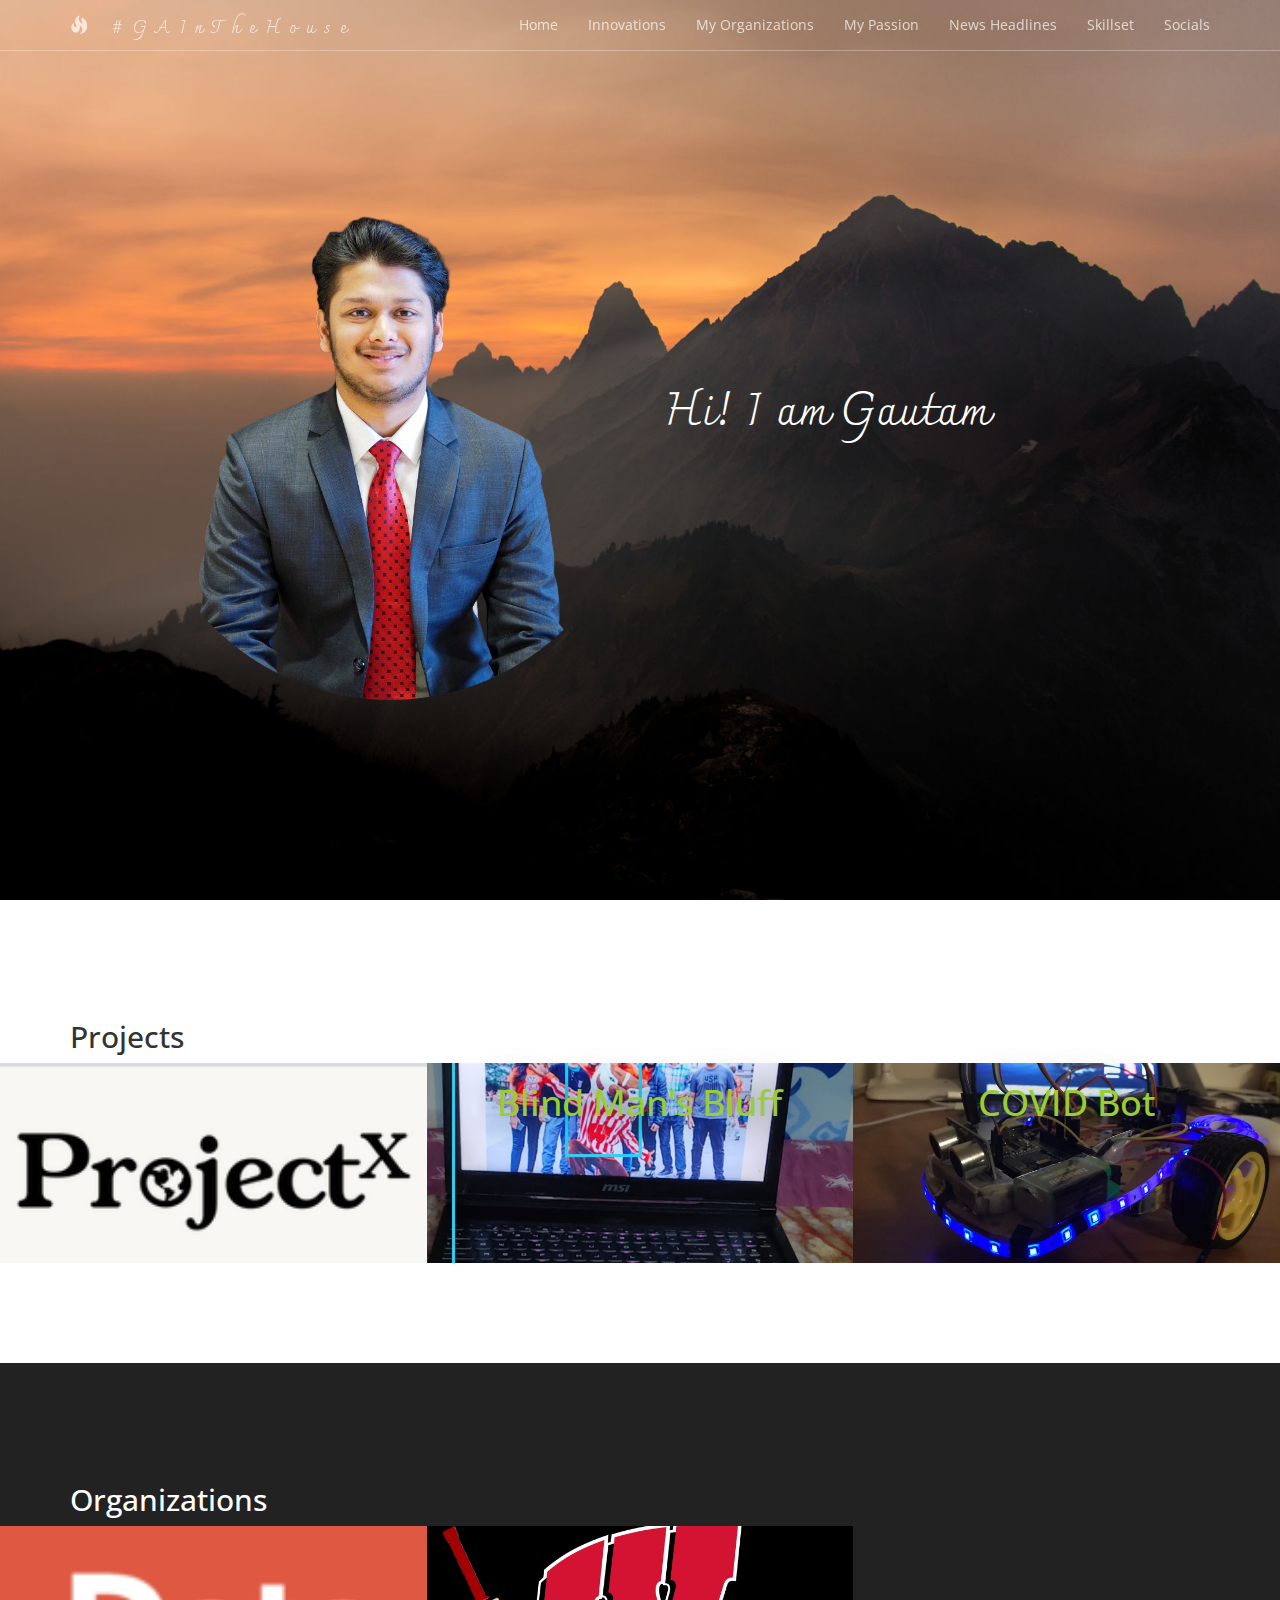
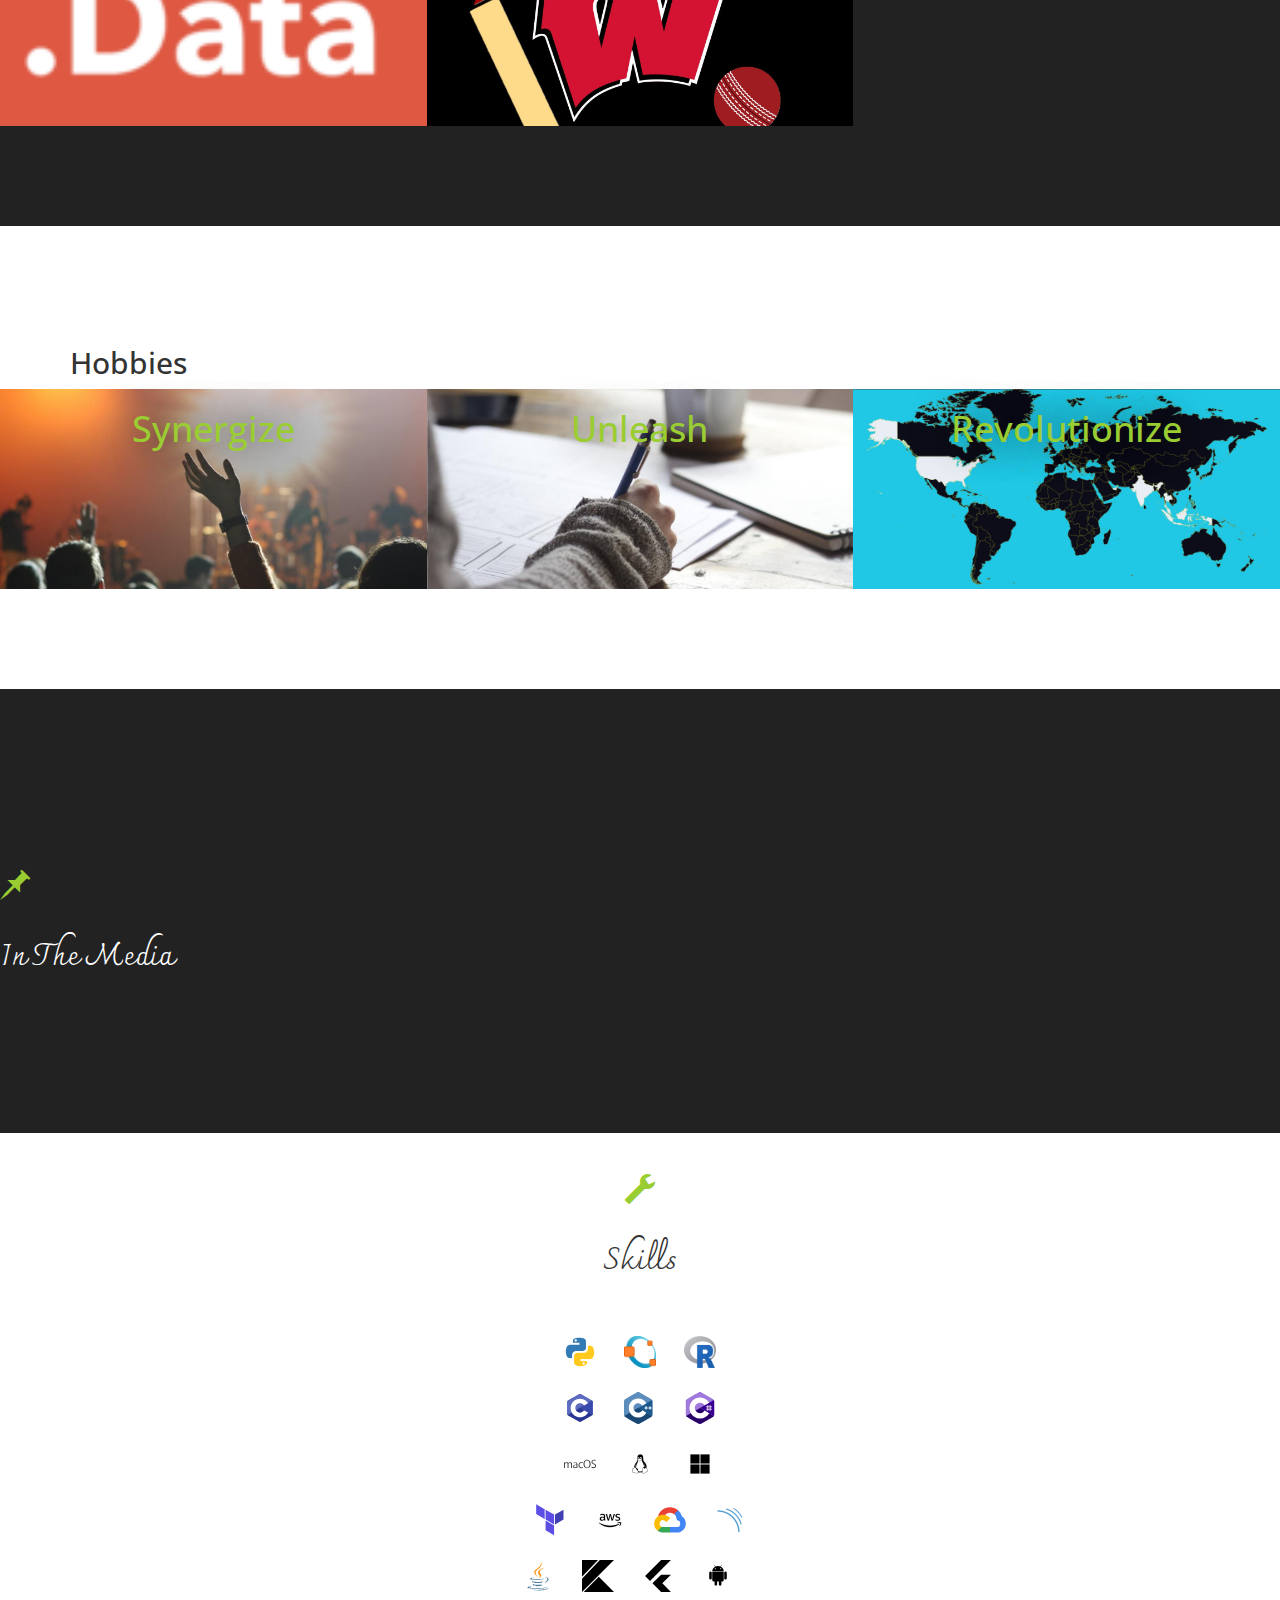
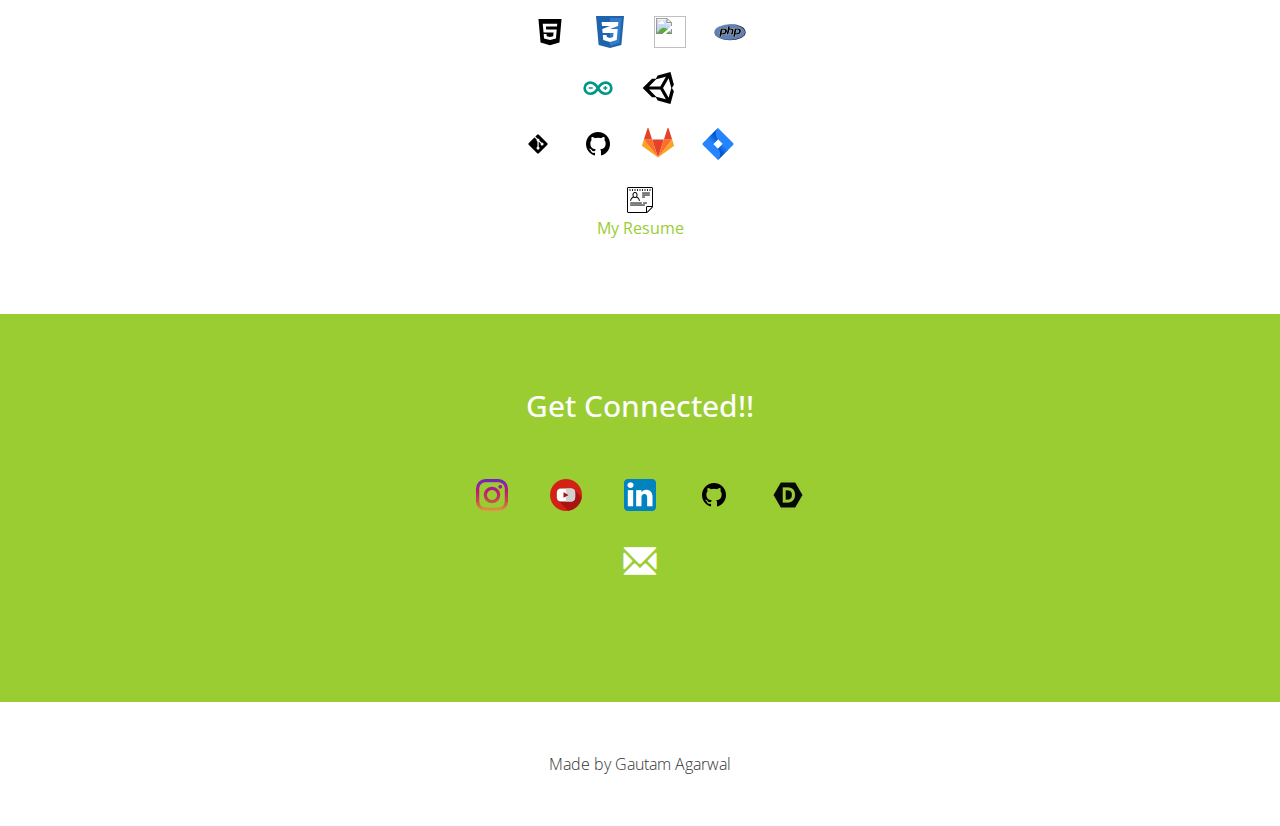
==== commit 25dd6256: "Quite a few additions" ====
--- a/index.html
+++ b/index.html
@@ -73,10 +73,16 @@
             <a href="#innovations">Innovations</a>
           </li>
           <li>
+            <a href="#org">My Organizations</a>
+          </li>
+          <li>
             <a href="#passion">My Passion</a>
           </li>
           <li>
-            <a href="#story">My Story</a>
+            <a href="#story">News Headlines</a>
+          </li>
+          <li>
+            <a href="#skills">Skillset</a>
           </li>
           <li>
             <a href="#socials">Socials</a>
@@ -93,7 +99,7 @@
       <div class="header-content-inner">
         <img src="images/1.png" class="gautam-image">
         <br><br><br><br><br><br>
-        <h1 style="float:left;">&nbsp;&nbsp;Hi! I am Gautam</h1>
+        <h1  clss="gautam-font"style="float:left;">&nbsp;&nbsp;Hi! I am Gautam</h1>
         <br><br><br><br><br><br><br>
 
       </div>
@@ -131,596 +137,659 @@
     <div id="myModallightbox" class="modal-lightbox">
       <span class="close-lightbox cursor" onclick="closeModallightbox()">&times;</span>
       <div class="modal-content-lightbox">
-        <div class="mySlides item-1" style="background: no-repeat; background-size: auto;">
+        <div class="mySlides" style="background-color: coral; font-size: 18px; color: white;">
           <div class="numbertext" >1/3</div>
-          <br><br>
+          <br>
+          <h1 style="text-align: center"  class="cursor">
+            <img src="images/badgerxlogo.png" width="5%" height="5%" float="center">
+          </h1>
+          <br>
+
+          <a href="https://github.com/GAInTheHouse/BadgerX/blob/main/Submissions/Deliverable%203.pdf" class="cursor">
+            <div class="gallery">
+              <img src="images/paper.png">
+              <div class="desc"><b>Research Paper</b></div>
+            </div>
+          </a>
+          <a href="urs.pdf" class="cursor">
+            <div class="gallery">
+              <img src="images/urs_logo.png">
+              <div class="desc"><b>Undergraduate Research Symposium 2021</b></div>
+            </div>
+          </a>
+
           <div class="gallery">
-            <img src="images/paper.png">
-            <div class="desc"style="color: black"><b>Research Paper</b></div>
-          </div>
-          <br>
+            <img src="images/urs.svg">
+            <div class="desc"><b>Team Snapshot</b></div>
+          </div>
+          <br><br><br><br><br><br><br><br><br><br><br>
           <ul>
             &nbsp;&nbsp;<li>Represented the university in an international Machine Learning Research Competition revolving around climate change.</li>
             &nbsp;&nbsp;<li>We compared different Machine Learning models to predict the Air Quality Index of a region in Northern California, one day after the onset of a wildfire in the vicinity. </li>
             &nbsp;&nbsp;<li>We plan to continue our research for the next six months. This research will be useful in determining the longer-term trend to air quality index due to wildfires.</li>
+            &nbsp;&nbsp;
+            <li>
+              <a href="https://www.youtube.com/watch?v=AykKGLMdZtg">
+                <img src="images/youtube.png">
+              </a>
+              : Participants video
+            </li>
 
           </ul>
-                          <br><br><br><br><br><br><br><br><br><br><br><br><br>
-        </div>
-        <div class="mySlides item-2" style="background: no-repeat; background-size:auto">
+          <br>
+
+
+        </div>
+        <div class="mySlides" style="background-color: coral; font-size: 18px; color: white;">
           <div class="numbertext">2/3</div>
+          <br>
+          <h1 style="font-family:'Charmonman',cursive;text-align: center" class=" music-icon">
+            Blind Man's Bluff
+          </h1>
           <br><br>
           <div class="gallery">
             <img src="images/">
-            <div class="desc"style="color: black"><b>Presentation</b></div>
-          </div>
-          <br>
-          <ul>
+            <div class="desc"><b>Presentation</b></div>
+          </div>
+          <div class="gallery">
+            <img src="images/blind.jpg">
+            <div class="desc"><b>Prototype Snapshot</b></div>
+          </div>
+          <div class="gallery">
+            <img src="images/">
+            <div class="desc"><b>For consistency sake</b></div>
+          </div>
+          <br><br><br><br><br><br><br><br><br><br><br>
+          <ul >
             &nbsp;&nbsp;<li>Built a mobile application in flutter to help people who are blind navigate through their daily routine.</li>
             &nbsp;&nbsp;<li>Used state of the art real-time object detection and distance estimation to alert the user through vibrations and audio feedback. </li>
             &nbsp;&nbsp;<li> Competition: HackMIT 2020</li>
           </ul>
-          <br><br>                <br><br><br><br><br><br><br><br><br><br><br><br><br>
-        </div>
-        <div class="mySlides item-3" style="background: no-repeat; background-size:auto">
+          <br><br><br><br><br>
+
+        </div>
+        <div class="mySlides " style="background-color: coral; font-size: 18px; color: white;" >
           <div class="numbertext">3/3</div>
+          <br>
+          <h1 style="font-family:'Charmonman',cursive;text-align: center" class="music-icon">COVID Bot</h1>
           <br><br>
           <div class="gallery">
             <video controls>
-              <source src="videos/.mp4" type="video/mp4">
+              <source src="videos/COVID-BOT.mp4" type="video/mp4">
                 Your browser does not support the video tag.
               </video>
-              <div class="desc">COVID BOT</div>
-            </div>
-          <br>
-          <ul>
-            &nbsp;&nbsp;<li>Designed, coded, and prototyped an automated mopping robot with UV disinfectant light and Arduino</li>
-            &nbsp;&nbsp;<li>Used for sanitizing surfaces in hospitals during the COVID-19 outbreak to reduce hospital maintenance staff and the infection rate </li>
-            &nbsp;&nbsp;<li> Competition: SOS Hackathon 2020</li>
-            &nbsp;&nbsp;<li> Project Website</li>
-            &nbsp;&nbsp;<li> Youtube presentation site</li>
-          </ul>
-          <br><br>                <br><br><br><br><br><br><br><br><br><br><br><br><br>
-
-        </div>
-        <a class="prev" onclick="plusSlides(-1)">&#10094;</a>
-        <a class="next" onclick="plusSlides(1)">&#10095;</a>
-
-        <div class="caption-container">
-          <p id="caption"></p>
-        </div>
-        <div class="column-lightbox">
-          <img class="demo cursor" src="images/projectx.png" style="width:100%; max-height: 100%;" onclick="currentSlide(1)" alt="Music">
-        </div>
-        <div class="column-lightbox">
-          <img class="demo cursor" src="images/blind.jpg" style="max-width:100%" onclick="currentSlide(2)" alt="Writing">
-        </div>
-        <div class="column-lightbox">
-          <img class="demo cursor" src="images/bot.jpg" style="max-width:100%; max-height:100%" onclick="currentSlide(3)" alt="Artificial Intelligence">
+              <div class="desc">SOS Hackathon 2020 Presentation</div>
+            </div>
+            <div class="gallery">
+              <img src="images/bot.jpg">
+              <div class="desc"><b>Prototype Snapshot</b></div>
+            </div>
+            <!-- Attach link please -->
+            <div class="gallery">
+              <img src="images/blind.jpg">
+              <div class="desc"><b>In The Media!</b></div>
+            </div>
+            <br><br><br><br><br><br><br><br><br><br><br>
+            <ul>
+              &nbsp;&nbsp;<li>Designed, coded, and prototyped an automated mopping robot with UV disinfectant light and Arduino</li>
+              &nbsp;&nbsp;<li>Used for sanitizing surfaces in hospitals during the COVID-19 outbreak to reduce hospital maintenance staff and the infection rate </li>
+              &nbsp;&nbsp;<li> Competition: SOS Hackathon 2020</li>
+              &nbsp;&nbsp;<li> <a href="https://github.com/GAInTheHouse/COVID-BOT" class="cursor">Project Website</a></li>
+              &nbsp;&nbsp;<li> <a href="https://www.youtube.com/watch?v=r-efN4DgetM" class="cursor"> Youtube presentation site</a></li>
+              &nbsp;&nbsp;<li> <a href="https://devpost.com/software/covid-bot-9m8xh6" class="cursor"> DEVPOST site</a></li>
+            </ul>
+            <br>
+
+          </div>
+          <a class="prev" onclick="plusSlides(-1)">&#10094;</a>
+          <a class="next" onclick="plusSlides(1)">&#10095;</a>
+
+          <div class="caption-container">
+            <p id="caption"></p>
+          </div>
+          <div class="column-lightbox">
+            <img class="demo cursor" src="images/projectx.png" style="width:100%; max-height: 100%;" onclick="currentSlide(1)" alt="ProjectX">
+          </div>
+          <div class="column-lightbox">
+            <img class="demo cursor" src="images/blind.jpg" style="max-width:100%;max-height: 10%" onclick="currentSlide(2)" alt="Blind Man's Bluff">
+          </div>
+          <div class="column-lightbox">
+            <img class="demo cursor" src="images/bot.jpg" style="max-width:100%; max-height:100%" onclick="currentSlide(3)" alt="COVID BOT">
+          </div>
         </div>
       </div>
-    </div>
-
-    <script>
-    function openModal()
-    {
-      document.getElementById('myModallightbox').style.display = "block";
-    }
-
-    function closeModallightbox()
-    {
-      document.getElementById('myModallightbox').style.display = "none";
-    }
-
-    var slideIndex = 1;
-    showSlides(slideIndex);
-
-    function plusSlides(n)
-    {
-      showSlides(slideIndex += n);
-    }
-
-    function currentSlide(n)
-    {
-      showSlides(slideIndex = n);
-    }
-
-    function showSlides(n)
-    {
-      var i;
-      var slides = document.getElementsByClassName("mySlides");
-      var dots = document.getElementsByClassName("demo");
-      var captionText = document.getElementById("caption");
-      if (n > slides.length) {slideIndex = 1}
-      if (n < 1) {slideIndex = slides.length}
-      for (i = 0; i < slides.length; i++)
-      {
-        slides[i].style.display = "none";
-      }
-      for (i = 0; i < dots.length; i++)
-      {
-        dots[i].className = dots[i].className.replace(" active", "");
-      }
-      slides[slideIndex-1].style.display = "block";
-      dots[slideIndex-1].className += " active";
-      captionText.innerHTML = dots[slideIndex-1].alt;
-    }
-    </script>
-  </section>
-
-  <!-- Organizations -->
-  <section class="content content-2" id="passion">
-    <div class="container">
-      <div class="row">
-        <div class="col-sm-6">
-          <h2 class="section-header">Organizations</h2>
-
-        </div>
-
+
+      <script>
+      function openModal()
+      {
+        document.getElementById('myModallightbox').style.display = "block";
+      }
+
+      function closeModallightbox()
+      {
+        document.getElementById('myModallightbox').style.display = "none";
+      }
+
+      var slideIndex = 1;
+      showSlides(slideIndex);
+
+      function plusSlides(n)
+      {
+        showSlides(slideIndex += n);
+      }
+
+      function currentSlide(n)
+      {
+        showSlides(slideIndex = n);
+      }
+
+      function showSlides(n)
+      {
+        var i;
+        var slides = document.getElementsByClassName("mySlides");
+        var dots = document.getElementsByClassName("demo");
+        var captionText = document.getElementById("caption");
+        if (n > slides.length) {slideIndex = 1}
+        if (n < 1) {slideIndex = slides.length}
+        for (i = 0; i < slides.length; i++)
+        {
+          slides[i].style.display = "none";
+        }
+        for (i = 0; i < dots.length; i++)
+        {
+          dots[i].className = dots[i].className.replace(" active", "");
+        }
+        slides[slideIndex-1].style.display = "block";
+        dots[slideIndex-1].className += " active";
+        captionText.innerHTML = dots[slideIndex-1].alt;
+      }
+      </script>
+    </section>
+
+    <!-- Organizations -->
+    <section class="content content-2" id="org">
+      <div class="container">
+        <div class="row">
+          <div class="col-sm-6">
+            <h2 class="section-header">Organizations</h2>
+
+          </div>
+
+        </div>
       </div>
-    </div>
-
-
-    <div class="container-fluid">
-      <div class="row promo">
-        <a onclick="openModal2();currentSlide2(1)" class="cursor">
-          <div class="col-md-4 promo-item item-4">
-          </div>
-        </a>
-        <a onclick="openModal2();currentSlide2(2)" class="cursor">
-          <div class="col-md-4 promo-item item-5">
-          </div>
-        </a>
+
+
+      <div class="container-fluid">
+        <div class="row promo">
+          <a onclick="openModal2();currentSlide2(1)" class="cursor">
+            <div class="col-md-4 promo-item item-4">
+            </div>
+          </a>
+          <a onclick="openModal2();currentSlide2(2)" class="cursor">
+            <div class="col-md-4 promo-item item-5">
+            </div>
+          </a>
+        </div>
+      </div><!-- /.container-fluid -->
+      <div id="myModallightbox2" class="modal-lightbox">
+        <span class="close-lightbox cursor" onclick="closeModallightbox2()">&times;</span>
+        <div class="modal-content-lightbox">
+          <div class="mySlides2" style="background-color: coral; font-size: 18px; color: white;">
+            <div class="numbertext" >1/2</div>
+            <br><br>
+            <div class="gallery">
+              <img src="images/">
+              <div class="desc"style="color: black"><b>End of Year Presentation</b></div>
+            </div>
+            <div class="gallery">
+              <img src="images/">
+              <div class="desc"style="color: black"><b>TBD</b></div>
+            </div>
+            <div class="gallery">
+              <img src="images/">
+              <div class="desc"style="color: black"><b>TBD</b></div>
+            </div>
+            <br><br><br><br><br><br><br><br><br><br><br>
+            <ul style="color:black">
+              &nbsp;&nbsp;<li>Position: President</li>
+              &nbsp;&nbsp;<li>About the Club: Data Science Club is an inspirational place to begin surfing society’s next big wave — Big Data. Data science has grown immensely across CS, statistics, business, sciences, and other fields, and we would like to connect, educate, and inspire students across campus, helping them understand how data science fits into their interests and careers. Our main activities/events will range from seminars & talks to study groups to semester long projects, and other opportunities to get students engaged outside of lectures.</li>
+              &nbsp;&nbsp;<li>My role: Contribute to Industry & Faculty Outreach, Social Media Marketing, Collaboration Discussions. Organize Data Science and Career Development Workshops and Virtual Networking Events for 525 club members</li>
+              &nbsp;&nbsp;<li class="cursor">DotDataScience Website DotDataScience LinkedIn </li>
+            </ul>
+            <br><br>
+          </div>
+          <div class="mySlides2" style="background-color: coral; font-size: 18px; color: white;">
+            <div class="numbertext">2/2</div>
+            <br><br>
+            <div class="gallery">
+              <img src="images/">
+              <div class="desc"style="color: black"><b>Presentation</b></div>
+            </div>
+            <div class="gallery">
+              <img src="images/">
+              <div class="desc"style="color: black"><b>Presentation</b></div>
+            </div>
+            <div class="gallery">
+              <img src="images/">
+              <div class="desc"style="color: black"><b>Presentation</b></div>
+            </div>
+
+            <br><br><br><br><br><br><br><br><br><br><br>
+            <ul style="color:black">
+              &nbsp;&nbsp;<li>Position: Co-founder</li>
+              &nbsp;&nbsp;<li>About the Club: The only active cricket club on the campus of the University of Wisconsin - Madison. We are affiliated with American College Cricket (ACC) and aspire to spread recreational and competitive cricket. We intend to play cricket both indoors and outdoors as the weather permits. The game will be played using synthetic and tennis balls for recreation cricket and leather balls with cricketing gear for competitive. The equipment will be provided by the club but members are open to bring their own equipment too. No prior experience is required. We would like to promote greater bonds of friendships between organization members by playing cricket together. </li>
+              &nbsp;&nbsp;<li>My role: Manage organization affiliation, organize cricket matches, live match streams, and networking events. Promote cricket on campus and develop a community of about 275 cricket enthusiasts</li>
+              &nbsp;&nbsp;<li>BCC Website</li>
+            </ul>
+            <br><br>                <br><br><br><br><br><br><br><br><br><br><br><br><br>
+          </div>
+
+          <a class="prev" onclick="plusSlides2(-1)">&#10094;</a>
+          <a class="next" onclick="plusSlides2(1)">&#10095;</a>
+
+          <div class="caption-container">
+            <p id="caption2"></p>
+          </div>
+          <div class="column-lightbox">
+            <img class="demo2 cursor" src="images/dotData.png" style="max-width:100%; max-height: 100%;" onclick="currentSlide2(1)" alt="dotData Science">
+          </div>
+          <div class="column-lightbox">
+            <img class="demo2 cursor" src="images/bcc.jpeg" style="width:100%" onclick="currentSlide2(2)" alt="Badger Cricket Club">
+          </div>
+        </div>
       </div>
-    </div><!-- /.container-fluid -->
-    <div id="myModallightbox2" class="modal-lightbox">
-      <span class="close-lightbox cursor" onclick="closeModallightbox2()">&times;</span>
-      <div class="modal-content-lightbox">
-        <div class="mySlides2 item-4" style="background: no-repeat; background-size: auto;">
-          <div class="numbertext" >1/2</div>
-          <br><br>
-          <div class="gallery">
-            <img src="images/">
-            <div class="desc"style="color: black"><b>Presentation</b></div>
-          </div>
-          <br>
-          <ul>
-            &nbsp;&nbsp;<li>Position: President</li>
-            &nbsp;&nbsp;<li>Contribute to Industry & Faculty Outreach, Social Media Marketing, Collaboration Discussions</li>
-            &nbsp;&nbsp;<li>Organize Data Science and Career Development Workshops and Virtual Networking Events for 525 club members</li>
-          </ul>
-          <br><br>                <br><br><br><br><br><br><br><br><br><br><br><br><br>
-        </div>
-        <div class="mySlides2 item-5" style="background: no-repeat; background-size:auto">
-          <div class="numbertext">2/2</div>
-          <br><br>
-          <div class="gallery">
-            <img src="images/">
-            <div class="desc"style="color: black"><b>Presentation</b></div>
-          </div>
-          <br>
-          <ul>
-            &nbsp;&nbsp;<li>Position: Co-founder</li>
-            &nbsp;&nbsp;<li>Manage organization affiliation, organize cricket matches, live match streams, and networking events</li>
-            &nbsp;&nbsp;<li>Promote cricket on campus and develop a community of about 275 cricket enthusiasts</li>
-          </ul>
-          <br><br>                <br><br><br><br><br><br><br><br><br><br><br><br><br>
-        </div>
-
-        <a class="prev" onclick="plusSlides2(-1)">&#10094;</a>
-        <a class="next" onclick="plusSlides2(1)">&#10095;</a>
-
-        <div class="caption-container">
-          <p id="caption2"></p>
-        </div>
-        <div class="column-lightbox">
-          <img class="demo2 cursor" src="images/dotData.png" style="max-width:100%; max-height: 100%;" onclick="currentSlide2(1)" alt="Music">
-        </div>
-        <div class="column-lightbox">
-          <img class="demo2 cursor" src="images/bcc.jpeg" style="width:100%" onclick="currentSlide2(2)" alt="Writing">
+      <script>
+      function openModal2()
+      {
+        document.getElementById('myModallightbox2').style.display = "block";
+      }
+
+      function closeModallightbox2()
+      {
+        document.getElementById('myModallightbox2').style.display = "none";
+      }
+
+      var slideIndex = 1;
+      showSlides2(slideIndex);
+
+      function plusSlides2(n)
+      {
+        showSlides2(slideIndex += n);
+      }
+
+      function currentSlide2(n)
+      {
+        showSlides2(slideIndex = n);
+      }
+
+      function showSlides2(n)
+      {
+        var i;
+        var slides = document.getElementsByClassName("mySlides2");
+        var dots = document.getElementsByClassName("demo2");
+        var captionText = document.getElementById("caption2");
+        if (n > slides.length) {slideIndex = 1}
+        if (n < 1) {slideIndex = slides.length}
+        for (i = 0; i < slides.length; i++)
+        {
+          slides[i].style.display = "none";
+        }
+        for (i = 0; i < dots.length; i++)
+        {
+          dots[i].className = dots[i].className.replace(" active", "");
+        }
+        slides[slideIndex-1].style.display = "block";
+        dots[slideIndex-1].className += " active";
+        captionText.innerHTML = dots[slideIndex-1].alt;
+      }
+      </script>
+    </section>
+
+    <!-- Passion -->
+    <section class="content innovations" id="passion">
+      <div class="container">
+        <div class="row">
+          <div class="col-sm-6">
+            <h2 class="section-header">Hobbies</h2>
+
+          </div>
+
         </div>
       </div>
-    </div>
-    <script>
-    function openModal2()
-    {
-      document.getElementById('myModallightbox2').style.display = "block";
-    }
-
-    function closeModallightbox2()
-    {
-      document.getElementById('myModallightbox2').style.display = "none";
-    }
-
-    var slideIndex = 1;
-    showSlides2(slideIndex);
-
-    function plusSlides2(n)
-    {
-      showSlides2(slideIndex += n);
-    }
-
-    function currentSlide2(n)
-    {
-      showSlides2(slideIndex = n);
-    }
-
-    function showSlides2(n)
-    {
-      var i;
-      var slides = document.getElementsByClassName("mySlides2");
-      var dots = document.getElementsByClassName("demo2");
-      var captionText = document.getElementById("caption2");
-      if (n > slides.length) {slideIndex = 1}
-      if (n < 1) {slideIndex = slides.length}
-      for (i = 0; i < slides.length; i++)
-      {
-        slides[i].style.display = "none";
-      }
-      for (i = 0; i < dots.length; i++)
-      {
-        dots[i].className = dots[i].className.replace(" active", "");
-      }
-      slides[slideIndex-1].style.display = "block";
-      dots[slideIndex-1].className += " active";
-      captionText.innerHTML = dots[slideIndex-1].alt;
-    }
-    </script>
-  </section>
-
-  <!-- Passion -->
-  <section class="content innovations" id="passion">
-    <div class="container">
-      <div class="row">
-        <div class="col-sm-6">
-          <h2 class="section-header">Hobbies</h2>
-
-        </div>
-
-      </div>
-    </div>
-
-
-    <div class="container-fluid">
-      <div class="row promo">
-        <a onclick="openModal3();currentSlide3(1)" class="cursor">
-          <div class="col-md-4 promo-item item-6">
-            <h1 class="cursor">Synergize</h1>
-          </div>
-        </a>
-        <a onclick="openModal3();currentSlide3(2)" class="cursor">
-          <div class="col-md-4 promo-item item-7">
-            <h1>Unleash</h1>
-          </div>
-        </a>
-        <a onclick="openModal3();currentSlide3(3)" class="cursor">
-          <div class="col-md-4 promo-item item-8">
-            <h1>Revolutionize</h1>
-          </div>
-        </a>
-      </div>
-    </div><!-- /.container-fluid -->
-    <div id="myModallightbox3" class="modal-lightbox">
-      <span class="close-lightbox cursor" onclick="closeModallightbox3()">&times;</span>
-      <div class="modal-content-lightbox">
-        <div class="mySlides3 item-6" style="background: url(images/concert.jpg) no-repeat; background-size: auto;">
-          <div class="numbertext" >1/3</div>
-          <br>
-          <h1 style="font-family:'Charmonman',cursive;text-align: center" class="music-icon">
-            <span class="glyphicon glyphicon-music" style="font-size:6px;"></span>
-            <span class="glyphicon glyphicon-music" style="font-size:12px;"></span>
-            <span class="glyphicon glyphicon-music" style="font-size:18px;"></span>
-            <span class="glyphicon glyphicon-music" style="font-size:24px;"></span>
-            <span class="glyphicon glyphicon-music" style="font-size:30px;"></span>
-          </h1>
-          <p style="font-size: 18px; color:white;">&nbsp;&nbsp;&nbsp;&nbsp;
-            Music breathes life within you. It encourages you, motivates you and pours energy into you.<br>
-          </p>
-          <ul style="font-size: 18px; color: white;">
-            <li>I host a youtube channel, "GA InTheHouse" to showcase my talent in music.</li>
-          </ul>
-          <h1 style="font-family:'Charmonman',cursive; font-size: 30px; color: white;">
-            &nbsp;&nbsp;&nbsp;&nbsp;&nbsp;&nbsp;&nbsp;My Favourite Pieces
-          </h1>
-          <div class="gallery">
-            <video controls>
-              <source src="videos/sway.mp4" type="video/mp4">
-                Your browser does not support the video tag.
-              </video>
-              <div class="desc">Sway</div>
-            </div>
+
+
+      <div class="container-fluid">
+        <div class="row promo">
+          <a onclick="openModal3();currentSlide3(1)" class="cursor">
+            <div class="col-md-4 promo-item item-6">
+              <h1 class="cursor">Synergize</h1>
+            </div>
+          </a>
+          <a onclick="openModal3();currentSlide3(2)" class="cursor">
+            <div class="col-md-4 promo-item item-7">
+              <h1>Unleash</h1>
+            </div>
+          </a>
+          <a onclick="openModal3();currentSlide3(3)" class="cursor">
+            <div class="col-md-4 promo-item item-8">
+              <h1>Revolutionize</h1>
+            </div>
+          </a>
+        </div>
+      </div><!-- /.container-fluid -->
+      <div id="myModallightbox3" class="modal-lightbox">
+        <span class="close-lightbox cursor" onclick="closeModallightbox3()">&times;</span>
+        <div class="modal-content-lightbox">
+          <div class="mySlides3 item-6" style="background: url(images/concert.jpg) no-repeat; background-size: auto;">
+            <div class="numbertext" >1/3</div>
+            <br>
+            <h1 style="font-family:'Charmonman',cursive;text-align: center" class="music-icon">
+              <span class="glyphicon glyphicon-music" style="font-size:6px;"></span>
+              <span class="glyphicon glyphicon-music" style="font-size:12px;"></span>
+              <span class="glyphicon glyphicon-music" style="font-size:18px;"></span>
+              <span class="glyphicon glyphicon-music" style="font-size:24px;"></span>
+              <span class="glyphicon glyphicon-music" style="font-size:30px;"></span>
+            </h1>
+            <p style="font-size: 18px; color:white;">
+              &nbsp;&nbsp;&nbsp;&nbsp; Music breathes life within me. It encourages me, motivates me and pours energy into me.<br>
+              &nbsp;&nbsp;&nbsp;&nbsp; I host a youtube channel, "GA InTheHouse" to document a few of my attempts at creating good music.<br>
+            </p>
+            <h1 style="font-family:'Charmonman',cursive; font-size: 30px; color: white;">
+              &nbsp;&nbsp;&nbsp;&nbsp;&nbsp;&nbsp;&nbsp;My Favourite Pieces
+            </h1>
             <div class="gallery">
               <video controls>
-                <source src="videos/jamaican.mp4" type="video/mp4">
+                <source src="videos/sway.mp4" type="video/mp4">
                   Your browser does not support the video tag.
                 </video>
-                <div class="desc">Jamaican Farewell</div>
+                <div class="desc">Sway</div>
               </div>
               <div class="gallery">
                 <video controls>
-                  <source src="videos/imagine.mp4" type="video/mp4">
+                  <source src="videos/jamaican.mp4" type="video/mp4">
                     Your browser does not support the video tag.
                   </video>
-                  <div class="desc">Imagine</div>
+                  <div class="desc">Jamaican Farewell</div>
                 </div>
-                <br><br><br><br><br><br><br><br><br><br><br><br><br>
-                <p style="color: white">&nbsp;&nbsp;&nbsp;&nbsp;&nbsp;
-                  View some more videos on
-                  <a href="https://www.youtube.com/channel/UCxS1_cz53xz7WYj1E4BYRvg?view_as=subscriber">
-                    <img src="images/youtube.png">
+                <div class="gallery">
+                  <video controls>
+                    <source src="videos/imagine.mp4" type="video/mp4">
+                      Your browser does not support the video tag.
+                    </video>
+                    <div class="desc">Imagine</div>
+                  </div>
+                  <br><br><br><br><br><br><br><br><br><br><br><br><br><br>
+                  <p style="color: white">&nbsp;&nbsp;&nbsp;&nbsp;&nbsp;
+                    View some more videos on
+                    <a href="https://www.youtube.com/channel/UCxS1_cz53xz7WYj1E4BYRvg?view_as=subscriber">
+                      <img src="images/youtube.png">
+                    </a>
+                  </p>
+                  <br>
+                </div>
+                <div class="mySlides3 item-7" style="background: url(images/writing.jpg) no-repeat; background-size:auto">
+                  <div class="numbertext">2/3</div>
+                  <h1 style="font-family:'Charmonman',cursive;text-align: center;" class="writing-icon">
+                    <span class="glyphicon glyphicon-book" style="font-size:12px;"></span>
+                    <span class="glyphicon glyphicon-pencil" style="font-size:12px;"></span>
+                    <span class="glyphicon glyphicon-pencil" style="font-size:18px;"></span>
+                    <span class="glyphicon glyphicon-pencil" style="font-size:24px;"></span>
+                    <span class="glyphicon glyphicon-pencil" style="font-size:36px;"></span>
+                  </h1>
+                  <br>
+                  <br>
+                  <h1 style="font-family:'Charmonman',cursive; font-size: 30px; color: skyblue;">
+                    &nbsp;&nbsp;&nbsp;&nbsp;&nbsp;&nbsp;&nbsp;My Favourite Artworks
+                  </h1>
+                  <div class="gallery">
+                    <img src="images/art1.jpg">
+                    <div class="desc" style="color: black"><b>Name Doodle</b></div>
+                  </div>
+                  <div class="gallery">
+                    <img src="images/art2.jpg">
+                    <div class="desc" style="color: black"><b>Playing with lines</b></div>
+                  </div>
+                  <div class="gallery">
+                    <img src="images/art3.jpg">
+                    <div class="desc"style="color: black"><b>Abstract Art</b></div>
+                  </div>
+                  <br><br><br><br><br> <br><br><br><br><br> <br><br><br><br><br> <br><br>
+                </div>
+                <div class="mySlides3 item-8">
+                  <div class="numbertext">3/3</div>
+                  <br><br>
+                  <h1 style="text-align: center; color: aliceblue;">
+                    <span class="glyphicon glyphicon-globe" style="font-size:30px;"></span>
+                    <span class="glyphicon glyphicon-plane" style="font-size:24px;"></span>
+                    <br>
+                    Travelling
+                  </h1>
+                  <br>
+                  <br>
+                  <h1 style="font-family:'Charmonman',cursive; font-size: 30px;">
+                    &nbsp;&nbsp;&nbsp;&nbsp;&nbsp;&nbsp;&nbsp;My Favourite Activites
+                  </h1>
+                  <br>
+                  <ul>
+                    <li>Island Hopping In Indonesia</li>
+                    <li>Mini waterfalls during monsoon alonf Mumbai - Pune Expressway In India</li>
+                  </ul>
+                  <br>
+                  <br>
+                  <h1 style="font-family:'Charmonman',cursive; font-size: 25px;">
+                    &nbsp;&nbsp;&nbsp;&nbsp;&nbsp;&nbsp;&nbsp;My Last Visit: Seattle, Washington, United States
+                  </h1>
+                  <br><br><br><br><br> <br><br><br><br><br> <br><br><br><br><br> <br><br>
+                </div>
+                <a class="prev" onclick="plusSlides3(-1)">&#10094;</a>
+                <a class="next" onclick="plusSlides3(1)">&#10095;</a>
+
+                <div class="caption-container">
+                  <p id="caption3"></p>
+                </div>
+                <div class="column-lightbox">
+                  <img class="demo3 cursor" src="images/concert.jpg" style="max-width:100%; max-height: 100%;" onclick="currentSlide3(1)" alt="Music">
+                </div>
+                <div class="column-lightbox">
+                  <img class="demo3 cursor" src="images/writing.jpg" style="width:100%" onclick="currentSlide3(2)" alt="Art">
+                </div>
+                <div class="column-lightbox">
+                  <img class="demo3 cursor" src="images/map.jpg" style="max-width:100%; max-height:100%" onclick="currentSlide3(3)" alt="Travelling">
+                </div>
+              </div>
+            </div>
+            <script>
+            function openModal3()
+            {
+              document.getElementById('myModallightbox3').style.display = "block";
+            }
+
+            function closeModallightbox3()
+            {
+              document.getElementById('myModallightbox3').style.display = "none";
+            }
+
+            var slideIndex = 1;
+            showSlides3(slideIndex);
+
+            function plusSlides3(n)
+            {
+              showSlides3(slideIndex += n);
+            }
+
+            function currentSlide3(n)
+            {
+              showSlides3(slideIndex = n);
+            }
+
+            function showSlides3(n)
+            {
+              var i;
+              var slides = document.getElementsByClassName("mySlides3");
+              var dots = document.getElementsByClassName("demo3");
+              var captionText = document.getElementById("caption3");
+              if (n > slides.length) {slideIndex = 1}
+              if (n < 1) {slideIndex = slides.length}
+              for (i = 0; i < slides.length; i++)
+              {
+                slides[i].style.display = "none";
+              }
+              for (i = 0; i < dots.length; i++)
+              {
+                dots[i].className = dots[i].className.replace(" active", "");
+              }
+              slides[slideIndex-1].style.display = "block";
+              dots[slideIndex-1].className += " active";
+              captionText.innerHTML = dots[slideIndex-1].alt;
+            }
+            </script>
+
+          </section>
+          <!-- The Story Of My Life -->
+          <section class="content content-2" id="story">
+            <div>
+              <br><br><br>
+              <h2 class="section-header" style="font-family: 'Charmonman', cursive; ">
+                <span class="glyphicon glyphicon-pushpin text-primary"></span>
+                <br><br>
+                In The Media
+              </h2>
+              <p class="lead text-muted"><br></p>
+            </div>
+          </section>
+
+          <!-- Skills -->
+          <section class="content content-4" id="skills">
+            <div class="container">
+
+              <h2 class="section-header" style="font-family: 'Charmonman', cursive; ">
+                <span class="glyphicon glyphicon-wrench text-primary"></span>
+                <br><br>
+                Skills
+              </h2>
+
+              <p float="centre">
+                <br>
+                <br>
+                <img class="skill-icon" src="images/python.png" >
+                &nbsp;&nbsp;&nbsp;&nbsp;&nbsp;
+                <img class="skill-icon" src="images/octave.png" >
+                &nbsp;&nbsp;&nbsp;&nbsp;&nbsp;
+                <img class="skill-icon" src="images/R.png" >
+                <br><br>
+                <img class="skill-icon" src="images/c.svg" >
+                &nbsp;&nbsp;&nbsp;&nbsp;&nbsp;
+                <img class="skill-icon" src="images/cpp.svg">
+                &nbsp;&nbsp;&nbsp;&nbsp;&nbsp;
+                <img class="skill-icon" src="images/c-sharp.svg">
+                <br><br>
+                <img class="skill-icon" src="images/macos.svg">
+                &nbsp;&nbsp;&nbsp;&nbsp;&nbsp;
+                <img class="skill-icon" src="images/linux.png">
+                &nbsp;&nbsp;&nbsp;&nbsp;&nbsp;
+                <img class="skill-icon" src="images/microsoft.png">
+                <br><br>
+                <img class="skill-icon" src="images/terraform.svg" >
+                &nbsp;&nbsp;&nbsp;&nbsp;&nbsp;
+                <img class="skill-icon" src="images/aws.png" >
+                &nbsp;&nbsp;&nbsp;&nbsp;&nbsp;
+                <img class="skill-icon" src="images/google-cloud.svg" >
+                &nbsp;&nbsp;&nbsp;&nbsp;&nbsp;
+                <img class="skill-icon" src="images/SonarQube2.png" >
+                <br><br>
+                <img class="skill-icon" src="images/java.svg" >
+                &nbsp;&nbsp;&nbsp;&nbsp;&nbsp;
+                <img class="skill-icon" src="images/kotlin.svg" >
+                &nbsp;&nbsp;&nbsp;&nbsp;&nbsp;
+                <img class="skill-icon" src="images/flutter.svg" >
+                &nbsp;&nbsp;&nbsp;&nbsp;&nbsp;
+                <img class="skill-icon" src="images/android.png">
+                &nbsp;&nbsp;&nbsp;&nbsp;&nbsp;
+                <br> <br>
+                <img class="skill-icon" src="images/html.svg">
+                &nbsp;&nbsp;&nbsp;&nbsp;&nbsp;
+                <img class="skill-icon" src="images/css.svg">
+                &nbsp;&nbsp;&nbsp;&nbsp;&nbsp;
+                <img class="skill-icon" src="images/Javascript.svg">
+                &nbsp;&nbsp;&nbsp;&nbsp;&nbsp;
+                <img class="skill-icon" src="images/php.svg">
+                <br><br>
+
+                <img class="skill-icon" src="images/arduino.svg">
+                &nbsp;&nbsp;&nbsp;&nbsp;&nbsp;
+                <img class="skill-icon" src="images/unity.svg">
+                &nbsp;&nbsp;&nbsp;&nbsp;&nbsp;
+
+                <br><br>
+                <img class="skill-icon" src="images/git.png">
+                &nbsp;&nbsp;&nbsp;&nbsp;&nbsp;
+                <img class="skill-icon" src="images/github.png">
+                &nbsp;&nbsp;&nbsp;&nbsp;&nbsp;
+                <img class="skill-icon" src="images/gitlab.svg">
+                &nbsp;&nbsp;&nbsp;&nbsp;&nbsp;
+                <img class="skill-icon" src="images/jira.svg">
+                &nbsp;&nbsp;&nbsp;&nbsp;&nbsp;
+                <br><br>
+                <a href="resume.pdf">
+                  <img src="images/resume.png">
+                  <br> My Resume
+                </a>
+                <br><br>
+              </p>
+            </div>
+          </section>
+
+
+          <!-- Footer -->
+          <footer class="page-footer">
+
+            <!-- Contact Us -->
+            <div class="contact" id="socials">
+              <div class="container">
+
+                <h2 class="section-heading">Get Connected!!</h2>
+                <p>
+                  <br>
+                  <a href="https://www.instagram.com/gainthehouse/"><img src="images/instagram.png" float="centre"></a>
+                  &nbsp;&nbsp;&nbsp;&nbsp;&nbsp;
+                  <a href="https://www.youtube.com/channel/UCxS1_cz53xz7WYj1E4BYRvg?view_as=subscriber"><img src="images/youtube.png"></a>
+                  &nbsp;&nbsp;&nbsp;&nbsp;&nbsp;
+                  <a href="https://www.linkedin.com/in/gainthehouse/"><img src="images/linkedin.png"></a>
+                  &nbsp;&nbsp;&nbsp;&nbsp;&nbsp;
+                  <a href="https://github.com/GAInTheHouse"><img src="images/github.png"></a>
+                  &nbsp;&nbsp;&nbsp;&nbsp;&nbsp;
+                  <a href="https://devpost.com/GAInTheHouse?ref_content=user-portfolio&ref_feature=portfolio&ref_medium=global-nav"><img src="images/devpost.png"></a>
+                  <br><br>
+                  <a href="mailto:gauti@gainthehouse.com">
+                    <span class="glyphicon glyphicon-envelope" style="color:white;"></span>
+                    <br>gauti@gainthehouse.com
                   </a>
                 </p>
-                <br>
               </div>
-              <div class="mySlides3 item-7" style="background: url(images/writing.jpg) no-repeat; background-size:auto">
-                <div class="numbertext">2/3</div>
-                <h1 style="font-family:'Charmonman',cursive;text-align: center;" class="writing-icon">
-                  <span class="glyphicon glyphicon-book" style="font-size:12px;"></span>
-                  <span class="glyphicon glyphicon-pencil" style="font-size:12px;"></span>
-                  <span class="glyphicon glyphicon-pencil" style="font-size:18px;"></span>
-                  <span class="glyphicon glyphicon-pencil" style="font-size:24px;"></span>
-                  <span class="glyphicon glyphicon-pencil" style="font-size:36px;"></span>
-                </h1>
-                <br>
-                <br>
-                <h1 style="font-family:'Charmonman',cursive; font-size: 30px; color: skyblue;">
-                  &nbsp;&nbsp;&nbsp;&nbsp;&nbsp;&nbsp;&nbsp;My Favourite Artworks
-                </h1>
-                <div class="gallery">
-                  <img src="images/art1.jpg">
-                  <div class="desc" style="color: black"><b>Name Doodle</b></div>
-                </div>
-                <div class="gallery">
-                  <img src="images/art2.jpg">
-                  <div class="desc" style="color: black"><b>Playing with lines</b></div>
-                </div>
-                <div class="gallery">
-                  <img src="images/art3.jpg">
-                  <div class="desc"style="color: black"><b>Abstract Art</b></div>
-                </div>
-                <br><br><br><br><br> <br><br><br><br><br> <br><br><br><br><br> <br><br>
+            </div>
+
+            <!-- Copyright etc -->
+            <div class="small-print">
+              <div class="container">
+                <p>
+                  Made by Gautam Agarwal
+                </p>
               </div>
-              <div class="mySlides3 item-8" style="background: url(images/AI.jpg) no-repeat; background-size:auto">
-                <div class="numbertext">3/3</div>
-                <br><br>
-                <h1 style="text-align: center; color: aliceblue;">
-                  <img src="images/computer.png">
-                  <br>
-                  Computer Vision
-                </h1>
-                <br>
-                <br>
-                <h1 style="font-family:'Charmonman',cursive; font-size: 30px; color: skyblue;">
-                  &nbsp;&nbsp;&nbsp;&nbsp;&nbsp;&nbsp;&nbsp;My Favourite Models
-                </h1>
-                <div class="gallery">
-                  <img src="images/cv1.jpg">
-                  <div class="desc">Cone Detection</div>
-                </div>
-                <div class="gallery">
-                  <img src="">
-                  <div class="desc">Stand Out Work</div>
-                </div>
-                <div class="gallery">
-                  <img src="">
-                  <div class="desc">Stand Out Work</div>
-                </div>
-                <br><br><br><br><br><br><br><br><br><br><br><br><br>
-                <p style="color: white">&nbsp;&nbsp;&nbsp;&nbsp;&nbsp;
-                  View some more models on
-                  <a href="https://github.com/GAInTheHouse"><img src="images/github.png"></a>
-                </p>
-                <br>
-              </div>
-              <a class="prev" onclick="plusSlides3(-1)">&#10094;</a>
-              <a class="next" onclick="plusSlides3(1)">&#10095;</a>
-
-              <div class="caption-container">
-                <p id="caption3"></p>
-              </div>
-              <div class="column-lightbox">
-                <img class="demo3 cursor" src="images/concert.jpg" style="max-width:100%; max-height: 100%;" onclick="currentSlide3(1)" alt="Music">
-              </div>
-              <div class="column-lightbox">
-                <img class="demo3 cursor" src="images/writing.jpg" style="width:100%" onclick="currentSlide3(2)" alt="Writing">
-              </div>
-              <div class="column-lightbox">
-                <img class="demo3 cursor" src="images/AI.jpg" style="max-width:100%; max-height:100%" onclick="currentSlide3(3)" alt="Artificial Intelligence">
-              </div>
-            </div>
-          </div>
-          <script>
-          function openModal3()
-          {
-            document.getElementById('myModallightbox3').style.display = "block";
-          }
-
-          function closeModallightbox3()
-          {
-            document.getElementById('myModallightbox3').style.display = "none";
-          }
-
-          var slideIndex = 1;
-          showSlides3(slideIndex);
-
-          function plusSlides3(n)
-          {
-            showSlides3(slideIndex += n);
-          }
-
-          function currentSlide3(n)
-          {
-            showSlides3(slideIndex = n);
-          }
-
-          function showSlides3(n)
-          {
-            var i;
-            var slides = document.getElementsByClassName("mySlides3");
-            var dots = document.getElementsByClassName("demo3");
-            var captionText = document.getElementById("caption3");
-            if (n > slides.length) {slideIndex = 1}
-            if (n < 1) {slideIndex = slides.length}
-            for (i = 0; i < slides.length; i++)
-            {
-              slides[i].style.display = "none";
-            }
-            for (i = 0; i < dots.length; i++)
-            {
-              dots[i].className = dots[i].className.replace(" active", "");
-            }
-            slides[slideIndex-1].style.display = "block";
-            dots[slideIndex-1].className += " active";
-            captionText.innerHTML = dots[slideIndex-1].alt;
-          }
-          </script>
-
-        </section>
-        <!-- The Story Of My Life -->
-        <section class="content content-2" id="story">
-          <div>
-            <br><br><br>
-            <h2 class="section-header" style="font-family: 'Charmonman', cursive; ">
-              <span class="glyphicon glyphicon-pushpin text-primary"></span>
-              <br><br>
-              In The Media
-            </h2>
-            <p class="lead text-muted"><br></p>
-          </div>
-        </section>
-
-        <!-- Skills -->
-        <section class="content content-4" id="socials">
-          <div class="container">
-
-            <h2 class="section-header" style="font-family: 'Charmonman', cursive; ">
-              <span class="glyphicon glyphicon-wrench text-primary"></span>
-              <br><br>
-              Skills
-            </h2>
-
-            <p float="centre">
-              <br>
-              <br>
-              <img class="skill-icon" src="images/python.png" >
-              &nbsp;&nbsp;&nbsp;&nbsp;&nbsp;
-              <img class="skill-icon" src="images/octave.png" >
-              &nbsp;&nbsp;&nbsp;&nbsp;&nbsp;
-              <img class="skill-icon" src="images/R.png" >
-              <br><br>
-              <img class="skill-icon" src="images/c.svg" >
-              &nbsp;&nbsp;&nbsp;&nbsp;&nbsp;
-              <img class="skill-icon" src="images/cpp.svg">
-              &nbsp;&nbsp;&nbsp;&nbsp;&nbsp;
-              <img class="skill-icon" src="images/c-sharp.svg">
-              <br><br>
-              <img class="skill-icon" src="images/macos.svg">
-              &nbsp;&nbsp;&nbsp;&nbsp;&nbsp;
-              <img class="skill-icon" src="images/linux.png">
-              &nbsp;&nbsp;&nbsp;&nbsp;&nbsp;
-              <img class="skill-icon" src="images/microsoft.png">
-              <br><br>
-              <img class="skill-icon" src="images/terraform.svg" >
-              &nbsp;&nbsp;&nbsp;&nbsp;&nbsp;
-              <img class="skill-icon" src="images/aws.png" >
-              &nbsp;&nbsp;&nbsp;&nbsp;&nbsp;
-              <img class="skill-icon" src="images/google-cloud.svg" >
-              &nbsp;&nbsp;&nbsp;&nbsp;&nbsp;
-              <img class="skill-icon" src="images/SonarQube2.png" >
-              <br><br>
-              <img class="skill-icon" src="images/java.svg" >
-              &nbsp;&nbsp;&nbsp;&nbsp;&nbsp;
-              <img class="skill-icon" src="images/kotlin.svg" >
-              &nbsp;&nbsp;&nbsp;&nbsp;&nbsp;
-              <img class="skill-icon" src="images/flutter.svg" >
-              &nbsp;&nbsp;&nbsp;&nbsp;&nbsp;
-              <img class="skill-icon" src="images/android.png">
-              &nbsp;&nbsp;&nbsp;&nbsp;&nbsp;
-              <br> <br>
-              <img class="skill-icon" src="images/html.svg">
-              &nbsp;&nbsp;&nbsp;&nbsp;&nbsp;
-              <img class="skill-icon" src="images/css.svg">
-              &nbsp;&nbsp;&nbsp;&nbsp;&nbsp;
-              <img class="skill-icon" src="images/Javascript.svg">
-              &nbsp;&nbsp;&nbsp;&nbsp;&nbsp;
-              <img class="skill-icon" src="images/php.svg">
-              <br><br>
-
-              <img class="skill-icon" src="images/arduino.svg">
-              &nbsp;&nbsp;&nbsp;&nbsp;&nbsp;
-              <img class="skill-icon" src="images/unity.svg">
-              &nbsp;&nbsp;&nbsp;&nbsp;&nbsp;
-
-              <br><br>
-              <img class="skill-icon" src="images/git.png">
-              &nbsp;&nbsp;&nbsp;&nbsp;&nbsp;
-              <img class="skill-icon" src="images/github.png">
-              &nbsp;&nbsp;&nbsp;&nbsp;&nbsp;
-              <img class="skill-icon" src="images/gitlab.svg">
-              &nbsp;&nbsp;&nbsp;&nbsp;&nbsp;
-              <img class="skill-icon" src="images/jira.svg">
-              &nbsp;&nbsp;&nbsp;&nbsp;&nbsp;
-              <br><br>
-              <a href="resume.pdf">
-                <img src="images/resume.png">
-                <br> My Resume
-              </a>
-              <br><br>
-            </p>
-          </div>
-        </section>
-
-
-        <!-- Footer -->
-        <footer class="page-footer">
-
-          <!-- Contact Us -->
-          <div class="contact" id="socials">
-            <div class="container">
-
-              <h2 class="section-heading">Get Connected!!</h2>
-              <p>
-                <br>
-                <a href="https://www.instagram.com/gainthehouse/"><img src="images/instagram.png" float="centre"></a>
-                &nbsp;&nbsp;&nbsp;&nbsp;&nbsp;
-                <a href="https://www.youtube.com/channel/UCxS1_cz53xz7WYj1E4BYRvg?view_as=subscriber"><img src="images/youtube.png"></a>
-                &nbsp;&nbsp;&nbsp;&nbsp;&nbsp;
-                <a href="https://www.linkedin.com/in/gainthehouse/"><img src="images/linkedin.png"></a>
-                &nbsp;&nbsp;&nbsp;&nbsp;&nbsp;
-                <a href="https://github.com/GAInTheHouse"><img src="images/github.png"></a>
-                &nbsp;&nbsp;&nbsp;&nbsp;&nbsp;
-                <a href="https://devpost.com/GAInTheHouse?ref_content=user-portfolio&ref_feature=portfolio&ref_medium=global-nav"><img src="images/devpost.png"></a>
-                <br><br>
-                <a href="mailto:gauti@gainthehouse.com">
-                  <span class="glyphicon glyphicon-envelope" style="color:white;"></span>
-                  <br>gauti@gainthehouse.com
-                </a>
-              </p>
-            </div>
-          </div>
-
-          <!-- Copyright etc -->
-          <div class="small-print">
-            <div class="container">
-              <p>
-                Made by Gautam Agarwal
-              </p>
-            </div>
-          </div>
-
-        </footer>
-
-        <!-- jQuery -->
-        <script src="js/jquery-1.11.3.min.js"></script>
-
-        <!-- Bootstrap Core JavaScript -->
-        <script src="js/bootstrap.min.js"></script>
-
-        <!-- Plugin JavaScript -->
-        <script src="js/jquery.easing.min.js"></script>
-
-        <!-- Custom Javascript -->
-        <script src="js/custom.js"></script>
-
-      </body>
-      </html>
+            </div>
+
+          </footer>
+
+          <!-- jQuery -->
+          <script src="js/jquery-1.11.3.min.js"></script>
+
+          <!-- Bootstrap Core JavaScript -->
+          <script src="js/bootstrap.min.js"></script>
+
+          <!-- Plugin JavaScript -->
+          <script src="js/jquery.easing.min.js"></script>
+
+          <!-- Custom Javascript -->
+          <script src="js/custom.js"></script>
+
+        </body>
+        </html>
--- a/css/custom.css
+++ b/css/custom.css
@@ -56,7 +56,7 @@
 {
     margin-top:0px;
     margin-bottom: 20px;
-    font-size: 30px;
+    font-size: 25px;
     font-family: 'Charmonman', cursive;
     font-weight: 300;
 }
@@ -105,8 +105,9 @@
     .gautam-image{
     border-radius: 100%;
     float:left;
-    height: 300px;
-}
+    height: 250px;
+    }
+
 }
 
 .section-heading
@@ -187,7 +188,7 @@
 
 .item-8
 {
-	background: url('../images/AI.jpg');
+	background: url('../images/map.jpg');
 }
 
 .item-1
@@ -215,7 +216,12 @@
 	background: url('../images/bcc.jpeg');
 }
 
-.item-1,.item-2,.item-3, .item-4, .item-5, .item-6, .item-7, .item-8
+.item-9
+{
+	background: url('../images/urs.svg');
+}
+
+.item-1,.item-2,.item-3, .item-4, .item-5, .item-6, .item-7, .item-8, .item-9
 {
 	background-size: cover;
 	background-position: 50% 50%;
@@ -541,16 +547,16 @@
      border: 1px solid #ccc;
      float: left;
      width: 350px;
+     height: 250px;
+}
+div.gallery:hover
+{
+     border: 1px solid #777;
+}
+div.gallery video,div.gallery img
+{
+     width: 350px;
      height: 215px;
-}
-div.gallery:hover
-{
-     border: 1px solid #777;
-}
-div.gallery video,div.gallery img
-{
-     width: 350px;
-     height: 175px;
 }
 div.desc
 {
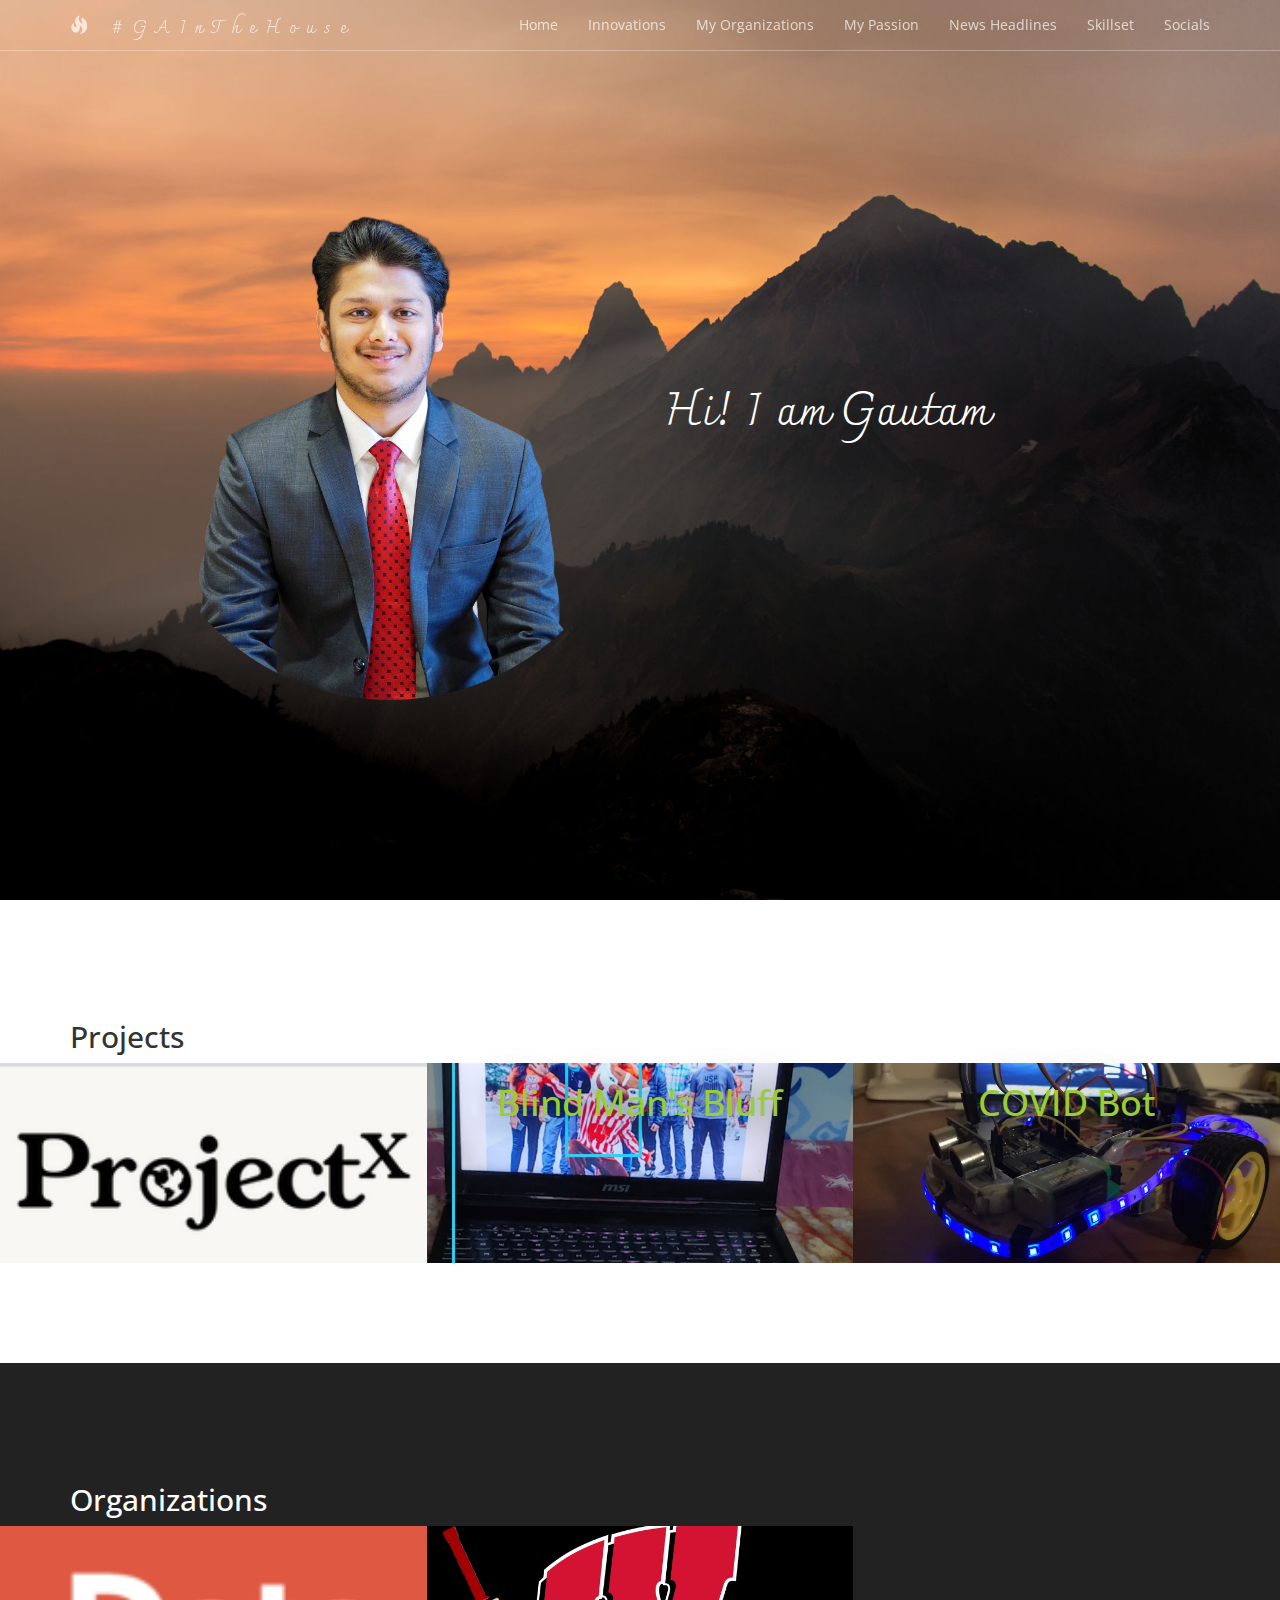
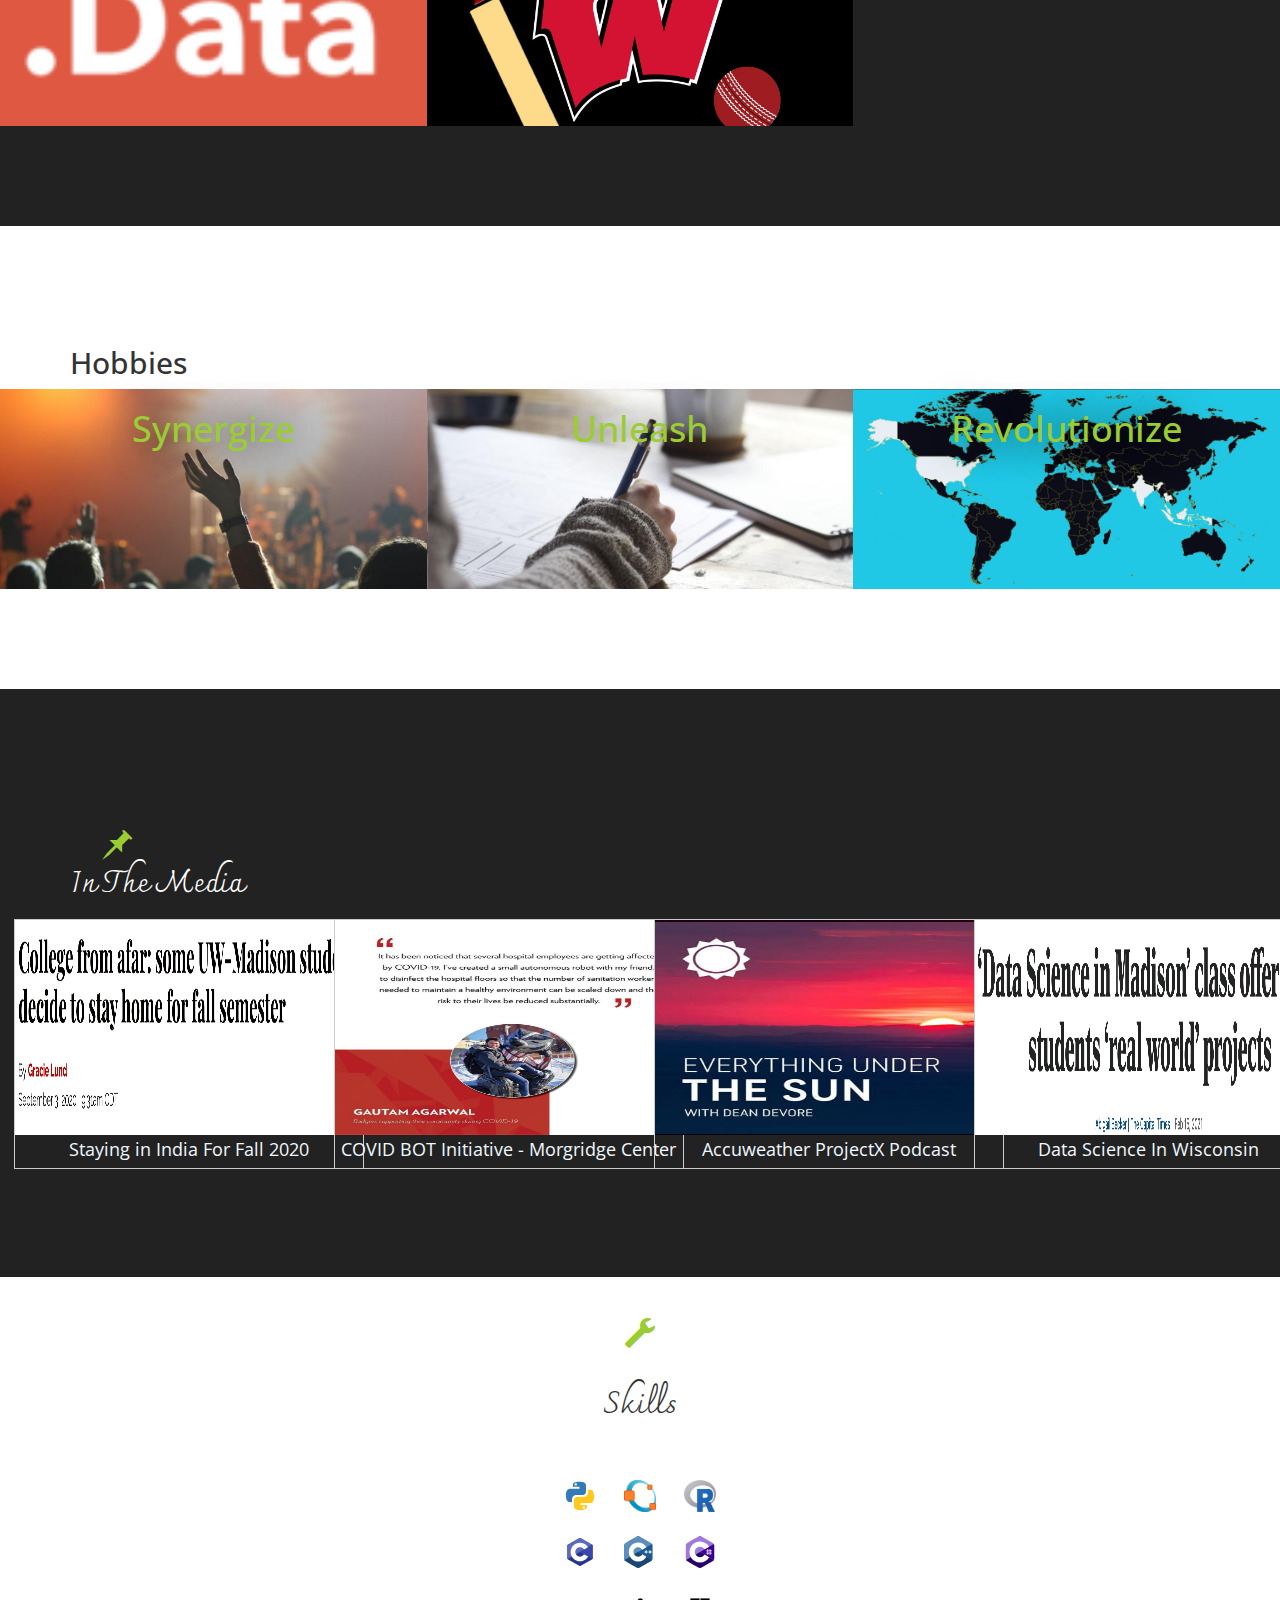
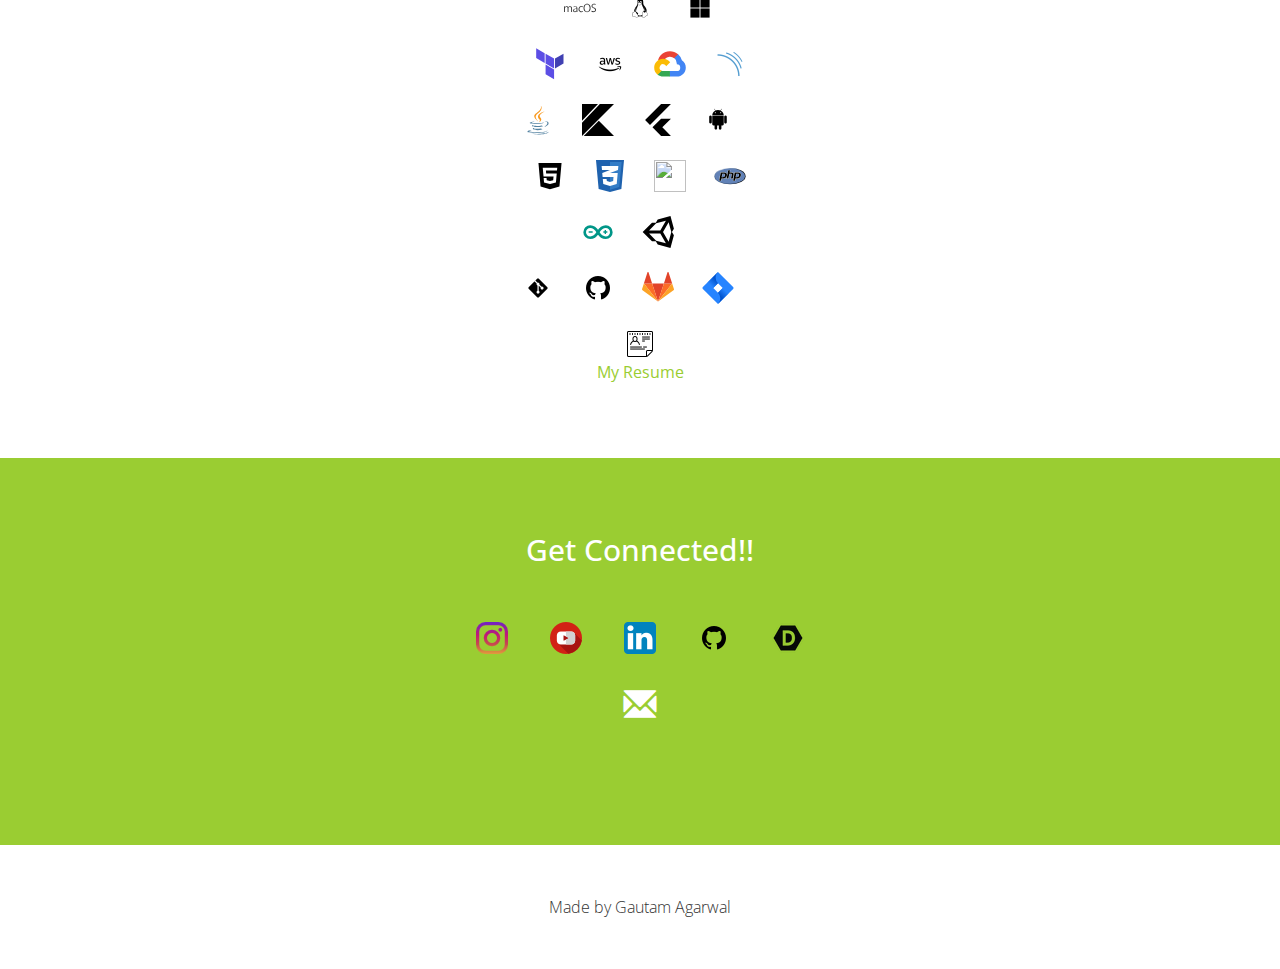
==== commit dc45c4c6: "End of Day's Work" ====
--- a/index.html
+++ b/index.html
@@ -167,9 +167,10 @@
             &nbsp;&nbsp;<li>Represented the university in an international Machine Learning Research Competition revolving around climate change.</li>
             &nbsp;&nbsp;<li>We compared different Machine Learning models to predict the Air Quality Index of a region in Northern California, one day after the onset of a wildfire in the vicinity. </li>
             &nbsp;&nbsp;<li>We plan to continue our research for the next six months. This research will be useful in determining the longer-term trend to air quality index due to wildfires.</li>
+            &nbsp;&nbsp;<li> <a href="https://www.projectx2020.com/" class="cursor">Competition Website</a></li>
             &nbsp;&nbsp;
             <li>
-              <a href="https://www.youtube.com/watch?v=AykKGLMdZtg">
+              <a href="https://www.youtube.com/watch?v=AykKGLMdZtg" >
                 <img src="images/youtube.png">
               </a>
               : Participants video
@@ -187,17 +188,22 @@
             Blind Man's Bluff
           </h1>
           <br><br>
+          <a href="Blind.pdf">
           <div class="gallery">
-            <img src="images/">
+            <img src="images/blindpresentation.svg">
             <div class="desc"><b>Presentation</b></div>
           </div>
+        </a>
           <div class="gallery">
             <img src="images/blind.jpg">
             <div class="desc"><b>Prototype Snapshot</b></div>
           </div>
           <div class="gallery">
-            <img src="images/">
-            <div class="desc"><b>For consistency sake</b></div>
+            <video controls>
+              <source src="videos/demo.mp4" type="video/mp4">
+                Your browser does not support the video tag.
+              </video>
+            <div class="desc"><b>Demo</b></div>
           </div>
           <br><br><br><br><br><br><br><br><br><br><br>
           <ul >
@@ -224,19 +230,19 @@
               <img src="images/bot.jpg">
               <div class="desc"><b>Prototype Snapshot</b></div>
             </div>
-            <!-- Attach link please -->
+            <a target="_blank" href="https://www.instagram.com/p/CCllTuADaEI/">
             <div class="gallery">
               <img src="images/blind.jpg">
               <div class="desc"><b>In The Media!</b></div>
-            </div>
+            </div></a>
             <br><br><br><br><br><br><br><br><br><br><br>
             <ul>
               &nbsp;&nbsp;<li>Designed, coded, and prototyped an automated mopping robot with UV disinfectant light and Arduino</li>
               &nbsp;&nbsp;<li>Used for sanitizing surfaces in hospitals during the COVID-19 outbreak to reduce hospital maintenance staff and the infection rate </li>
               &nbsp;&nbsp;<li> Competition: SOS Hackathon 2020</li>
-              &nbsp;&nbsp;<li> <a href="https://github.com/GAInTheHouse/COVID-BOT" class="cursor">Project Website</a></li>
-              &nbsp;&nbsp;<li> <a href="https://www.youtube.com/watch?v=r-efN4DgetM" class="cursor"> Youtube presentation site</a></li>
-              &nbsp;&nbsp;<li> <a href="https://devpost.com/software/covid-bot-9m8xh6" class="cursor"> DEVPOST site</a></li>
+
+              &nbsp;&nbsp;<li> <a href="https://devpost.com/software/covid-bot-9m8xh6" class="cursor"> DEVPOST site</a>  | <a href="https://github.com/GAInTheHouse/COVID-BOT" class="cursor">Project Repository</a></li>
+
             </ul>
             <br>
 
@@ -367,11 +373,11 @@
             </div>
             <div class="gallery">
               <img src="images/">
-              <div class="desc"style="color: black"><b>Presentation</b></div>
+              <div class="desc"style="color: black"><b>Indoor Cricket</b></div>
             </div>
             <div class="gallery">
               <img src="images/">
-              <div class="desc"style="color: black"><b>Presentation</b></div>
+              <div class="desc"style="color: black"><b>Outdoor Cricket</b></div>
             </div>
 
             <br><br><br><br><br><br><br><br><br><br><br>
@@ -379,9 +385,9 @@
               &nbsp;&nbsp;<li>Position: Co-founder</li>
               &nbsp;&nbsp;<li>About the Club: The only active cricket club on the campus of the University of Wisconsin - Madison. We are affiliated with American College Cricket (ACC) and aspire to spread recreational and competitive cricket. We intend to play cricket both indoors and outdoors as the weather permits. The game will be played using synthetic and tennis balls for recreation cricket and leather balls with cricketing gear for competitive. The equipment will be provided by the club but members are open to bring their own equipment too. No prior experience is required. We would like to promote greater bonds of friendships between organization members by playing cricket together. </li>
               &nbsp;&nbsp;<li>My role: Manage organization affiliation, organize cricket matches, live match streams, and networking events. Promote cricket on campus and develop a community of about 275 cricket enthusiasts</li>
-              &nbsp;&nbsp;<li>BCC Website</li>
+              &nbsp;&nbsp;<li>WIN Website</li>
             </ul>
-            <br><br>                <br><br><br><br><br><br><br><br><br><br><br><br><br>
+            <br><br>                <br><br><br><br><br>
           </div>
 
           <a class="prev" onclick="plusSlides2(-1)">&#10094;</a>
@@ -476,7 +482,7 @@
             </div>
           </a>
         </div>
-      </div><!-- /.container-fluid -->
+      </div>
       <div id="myModallightbox3" class="modal-lightbox">
         <span class="close-lightbox cursor" onclick="closeModallightbox3()">&times;</span>
         <div class="modal-content-lightbox">
@@ -572,6 +578,8 @@
                   <br>
                   <ul>
                     <li>Island Hopping In Indonesia</li>
+                    <li>The Venetian Macau's Casino</li>
+                    <li>Wisconsin Dells Waterparks</li>
                     <li>Mini waterfalls during monsoon alonf Mumbai - Pune Expressway In India</li>
                   </ul>
                   <br>
@@ -645,17 +653,59 @@
             </script>
 
           </section>
+
+
           <!-- The Story Of My Life -->
           <section class="content content-2" id="story">
-            <div>
-              <br><br><br>
-              <h2 class="section-header" style="font-family: 'Charmonman', cursive; ">
-                <span class="glyphicon glyphicon-pushpin text-primary"></span>
-                <br><br>
-                In The Media
-              </h2>
-              <p class="lead text-muted"><br></p>
-            </div>
+            <div class="container">
+              <div class="row">
+                <div class="col-sm-6">
+                  <br>
+                  <h2 class="section-header" style="font-family: 'Charmonman', cursive; ">
+                    &nbsp;&nbsp;&nbsp;&nbsp;<span class="glyphicon glyphicon-pushpin text-primary"></span>
+                    <br>
+                    In The Media
+                  </h2>
+                </div>
+              </div>
+            </div>
+            <div class="responsive">
+              <div class="gallery">
+                <a target="_blank" href="https://www.dailycardinal.com/article/2020/09/college-from-afar-some-uw-madison-students-decide-to-stay-home-for-fall-semester">
+                  <img src="images/abroad.png" alt="Cinque Terre" width="600" height="400">
+                </a>
+                <div class="desc">Staying in India For Fall 2020</div>
+              </div>
+            </div>
+            <div class="responsive">
+              <div class="gallery">
+                <a target="_blank" href="https://www.instagram.com/p/CCllTuADaEI/">
+                  <img src="images/morgridge.png" alt="Forest" width="600" height="400">
+                </a>
+                <div class="desc">COVID BOT Initiative - Morgridge Center</div>
+              </div>
+            </div>
+
+            <div class="responsive">
+              <div class="gallery">
+                <a target="_blank" href="https://www.accuweather.com/podcast/everythingunderthesun?id=8e952980-1fbc-11eb-b4b7-b7db8cbfe574&autoplay=true">
+                  <img src="images/podcast.png" alt="Everything Under The Sun" width="600" height="400">
+                </a>
+                <div class="desc">Accuweather ProjectX Podcast</div>
+              </div>
+            </div>
+
+            <div class="responsive">
+              <div class="gallery">
+                <a target="_blank" href="https://madison.com/ct/news/local/govt-and-politics/data-science-in-madison-class-offers-uw-students-real-world-projects/article_9e5db95e-192c-5747-bd3a-a467d2228c30.html?omhide=true">
+                  <img src="images/638.png" alt="Mountains" width="600" height="400">
+                </a>
+                <div class="desc">Data Science In Wisconsin</div>
+              </div>
+            </div>
+
+            <div class="clearfix"></div>
+
           </section>
 
           <!-- Skills -->
--- a/css/custom.css
+++ b/css/custom.css
@@ -949,3 +949,32 @@
   width: 32px;
   height: 32px;
 }
+
+* {
+  box-sizing: border-box;
+}
+
+.responsive {
+  padding: 0 6px;
+  float: left;
+  width: 24.99999%;
+}
+
+@media only screen and (max-width: 700px) {
+  .responsive {
+    width: 49.99999%;
+    margin: 6px 0;
+  }
+}
+
+@media only screen and (max-width: 500px) {
+  .responsive {
+    width: 100%;
+  }
+}
+
+.clearfix:after {
+  content: "";
+  display: table;
+  clear: both;
+}
